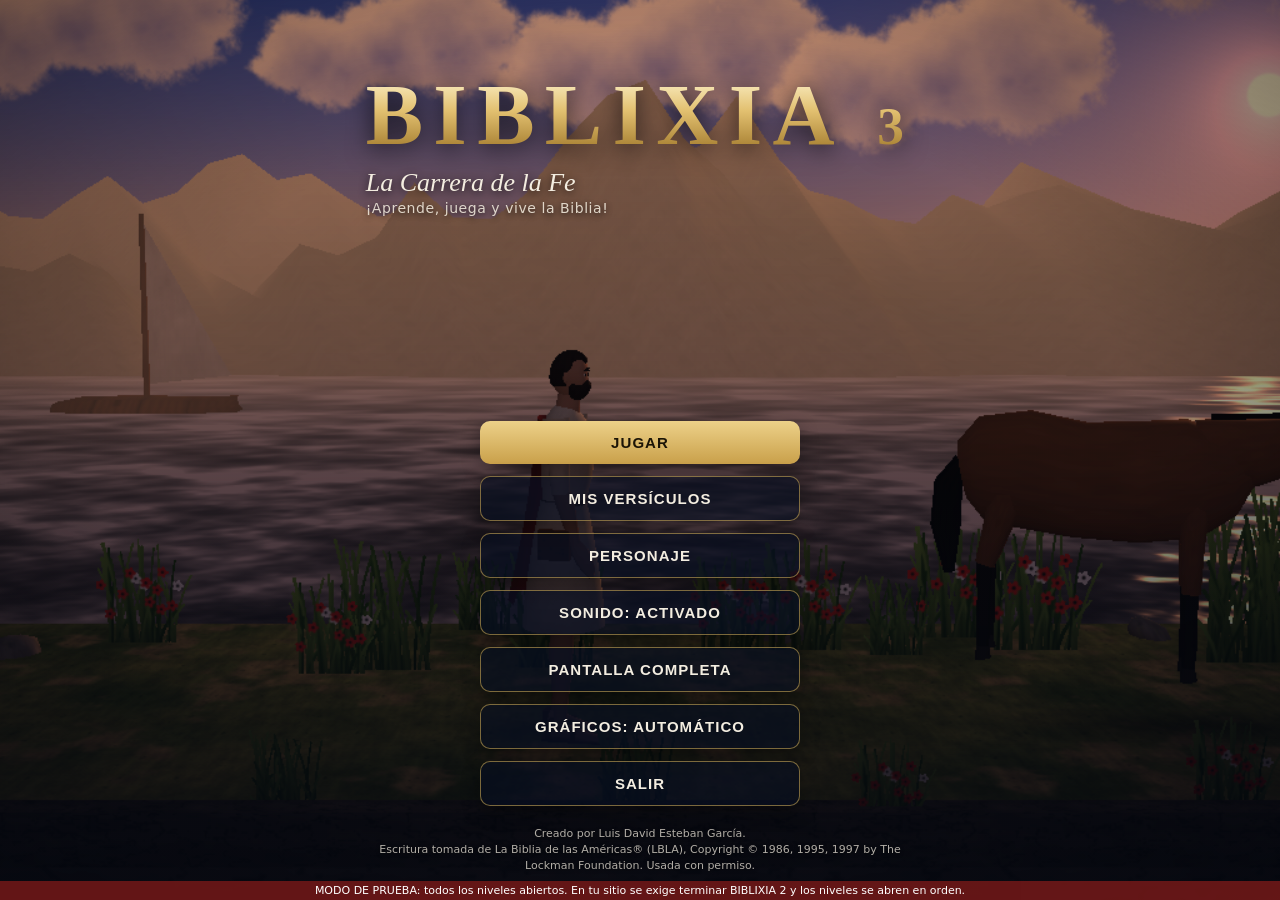
==== biblixia3/index.html @ b6c88a85 "BIBLIXIA 3 se abre al pasar 3 misiones en BIBLIXIA 2; contador de visitantes con respaldo cuando Aba" ====
<!DOCTYPE html>
<html lang="es">
<head>
<meta charset="utf-8">
<meta http-equiv="Content-Security-Policy" content="default-src 'self'; script-src 'self' 'unsafe-inline'; style-src 'self' 'unsafe-inline' https://fonts.googleapis.com; font-src 'self' data: https://fonts.gstatic.com; img-src 'self' data: blob:; media-src 'self' data: blob:; connect-src 'self' data: blob:; worker-src 'self' blob:; object-src 'none'; base-uri 'self'; form-action 'self'">
<meta name="referrer" content="strict-origin-when-cross-origin">
<script>/* Protección: que nadie meta esta página dentro de otra (clickjacking) */if (window.top !== window.self) { try { window.top.location.replace(window.self.location.href); } catch (e) { document.documentElement.style.display = 'none'; } }</script>
<meta name="viewport" content="width=device-width,initial-scale=1,maximum-scale=1,user-scalable=no,viewport-fit=cover">
<title>BIBLIXIA 3 – La Carrera de la Fe | Juego bíblico 3D</title>
<meta name="description" content="BIBLIXIA 3 – La Carrera de la Fe: juego bíblico en 3D. Corre por 6 mundos bíblicos realistas, monta tu caballo, salta obstáculos y recolecta 72 versículos de la Biblia (LBLA). Creado por Luis David Esteban García.">
<meta name="keywords" content="biblixia 3, biblixia, juego bíblico, juego bíblico 3D, juego cristiano, versículos bíblicos, juego de la Biblia, Moriah Church, San Cristóbal, República Dominicana">
<meta name="author" content="Luis David Esteban García">
<meta name="robots" content="index,follow">
<meta property="og:type" content="website">
<meta property="og:title" content="BIBLIXIA 3 – La Carrera de la Fe">
<meta property="og:description" content="Juego bíblico en 3D: corre, salta y recolecta versículos en 6 mundos. ¡Aprende, juega y vive la Biblia!">
<meta name="theme-color" content="#060c1a">
<link rel="canonical" href="https://davidgarcia-star.github.io/luisdavidgarcia/biblixia3/">
<link rel="icon" type="image/png" sizes="96x96" href="../favicon-96.png"><link rel="apple-touch-icon" href="../apple-touch-icon.png">
<meta property="og:url" content="https://davidgarcia-star.github.io/luisdavidgarcia/biblixia3/">
<meta property="og:image" content="https://davidgarcia-star.github.io/luisdavidgarcia/img/juego-biblixia3.jpg">
<meta property="og:image:width" content="1200"><meta property="og:image:height" content="630">
<meta name="twitter:card" content="summary_large_image">
<script type="application/ld+json">
{"@context":"https://schema.org","@type":"VideoGame","name":"BIBLIXIA 3 – La Carrera de la Fe","alternateName":["Biblixia 3","BIBLIXIA 3"],"description":"Juego bíblico 3D de carrera con 6 mundos, 24 niveles y 72 versículos para recolectar.","inLanguage":"es","genre":["Juego bíblico","Plataformas","Educativo"],"gamePlatform":["Web","Android"],"author":{"@type":"Person","name":"Luis David Esteban García"}}
</script>
<style>
:root{--navy:#0b1e3f;--gold:#d9b45a;--gold2:#a8842f;--txt:#f3ede0}
*{box-sizing:border-box;-webkit-tap-highlight-color:transparent}
html,body{margin:0;height:100%;overflow:hidden;background:#05080f;font-family:system-ui,-apple-system,"Segoe UI",Roboto,Arial,sans-serif;color:var(--txt);touch-action:none;user-select:none;-webkit-user-select:none}
canvas{display:block;position:fixed;inset:0}
#hud{pointer-events:none;z-index:2}
#vig{position:fixed;inset:0;pointer-events:none;z-index:1;background:radial-gradient(ellipse at center,rgba(0,0,0,0) 55%,rgba(0,0,0,.42) 100%)}
.screen{position:fixed;inset:0;display:none;flex-direction:column;align-items:center;justify-content:flex-start;overflow-y:auto;touch-action:pan-y;padding:max(18px,env(safe-area-inset-top)) 16px 26px;z-index:10;
 background:linear-gradient(180deg,rgba(3,7,16,.15) 0%,rgba(3,7,16,.35) 45%,rgba(3,7,16,.82) 100%)}
.screen.on{display:flex}
.screen.dark{background:rgba(3,7,16,.78)}
.logo{margin-top:6vh;font-family:Georgia,"Times New Roman",serif;font-weight:700;font-size:clamp(44px,12vw,86px);letter-spacing:.12em;line-height:1;
 background:linear-gradient(180deg,#fff6d2 0%,#e2c070 45%,#9a7124 100%);-webkit-background-clip:text;background-clip:text;color:transparent;filter:drop-shadow(0 4px 12px rgba(0,0,0,.75))}
.logo span{font-size:.62em;margin-left:.1em}
.sub{font-family:Georgia,"Times New Roman",serif;font-style:italic;font-size:clamp(18px,4.8vw,26px);margin:10px 0 2px;text-shadow:0 2px 8px rgba(0,0,0,.8)}
.tag{opacity:.85;margin-bottom:auto;font-size:14px;letter-spacing:.04em;text-shadow:0 2px 6px rgba(0,0,0,.9)}
.menuBtns{margin-top:auto;display:flex;flex-direction:column;align-items:center;width:100%}
.btn{display:block;width:min(320px,86vw);margin:6px auto;padding:13px 18px;border-radius:10px;font-size:15px;font-weight:650;letter-spacing:.07em;text-transform:uppercase;cursor:pointer;
 color:var(--txt);background:rgba(8,16,34,.62);border:1px solid rgba(217,180,90,.55);box-shadow:0 6px 18px rgba(0,0,0,.35)}
.btn.pri{background:linear-gradient(180deg,#edd189,#c9a04a);color:#1b1406;border:0}
.btn:active{transform:translateY(2px)}
.btn.small{width:auto;display:inline-block;padding:9px 14px;font-size:13px;margin:4px}
.foot{margin-top:14px;font-size:11px;opacity:.72;text-align:center;max-width:560px;line-height:1.45;text-shadow:0 1px 4px #000}
h2{font-family:Georgia,"Times New Roman",serif;color:var(--gold);margin:8px 0 12px;font-size:26px;letter-spacing:.06em;text-align:center;font-weight:700;text-shadow:0 2px 8px rgba(0,0,0,.8)}
.topbar{width:100%;max-width:700px;display:flex;justify-content:space-between;align-items:center;margin-bottom:4px;font-size:13px;letter-spacing:.05em}
.world{width:100%;max-width:700px;border-radius:14px;padding:13px 14px;margin:7px 0;border:1px solid rgba(217,180,90,.3);box-shadow:0 8px 20px rgba(0,0,0,.35)}
.world.locked{opacity:.5}
.world .wn{font-family:Georgia,serif;font-weight:700;font-size:17px;letter-spacing:.02em}.world .wt{font-size:12.5px;opacity:.8;margin:2px 0 10px;letter-spacing:.04em;text-transform:uppercase}
.lvls{display:grid;grid-template-columns:repeat(4,1fr);gap:8px}
.lv{border:1px solid rgba(217,180,90,.6);border-radius:10px;padding:9px 4px;background:rgba(8,16,34,.7);color:var(--txt);cursor:pointer}
.lv .n{display:block;font-family:Georgia,serif;font-size:18px;font-weight:700;color:#f0d68e}.lv .st{display:block;font-size:10.5px;opacity:.8;margin-top:2px}
.lv[disabled]{opacity:.45}
.vcard{width:100%;max-width:700px;background:rgba(8,16,34,.72);border-left:3px solid var(--gold);border-radius:8px;padding:10px 13px;margin:6px 0;font-size:15px;line-height:1.5;font-family:Georgia,serif}
.vcard b{display:block;color:#f0d68e;font-family:system-ui,sans-serif;font-size:12.5px;letter-spacing:.06em;text-transform:uppercase;margin-bottom:2px}
.empty{opacity:.8;text-align:center}
#mVerse{position:fixed;inset:0;display:none;align-items:center;justify-content:center;background:rgba(2,5,12,.66);z-index:20;padding:16px}
#mVerse.on{display:flex}
.vbox{width:min(560px,94vw);max-height:92vh;overflow:auto;background-color:#e9dcb8;background-size:cover;color:#3a2814;border-radius:6px;padding:22px 24px 18px;box-shadow:0 18px 50px rgba(0,0,0,.7),inset 0 0 40px rgba(90,60,20,.35);text-align:center}
.vbox .vt{font-size:12px;letter-spacing:.18em;text-transform:uppercase;color:#7a5418;font-weight:700}
.vbox .vr{font-family:Georgia,serif;font-weight:700;font-size:23px;color:#5a1a12;margin:8px 0 10px}
.vbox .vx{font-family:Georgia,"Times New Roman",serif;font-size:clamp(17px,4.6vw,21px);line-height:1.55}
.bar{height:5px;border-radius:4px;background:rgba(90,60,20,.25);margin:16px 0 6px;overflow:hidden}.bar i{display:block;height:100%;width:100%;background:#6b3d12}
.vbox .note{font-size:12px;opacity:.75;letter-spacing:.02em}
.vbox .btn{margin-top:12px;background:linear-gradient(180deg,#5d3a17,#3e250e);color:#f3e6c4;border:0}
#pauseBtn{position:fixed;top:max(9px,env(safe-area-inset-top));right:10px;z-index:5;display:none;align-items:center;justify-content:center;width:42px;height:42px;border-radius:50%;border:1px solid rgba(217,180,90,.5);background:rgba(6,12,26,.55);cursor:pointer}
#pauseBtn i{display:block;width:4px;height:14px;background:#f3ede0;margin:0 2.5px;border-radius:1px}
#fsBtn{position:fixed;top:max(9px,env(safe-area-inset-top));right:calc(60px + env(safe-area-inset-right));z-index:5;display:flex;align-items:center;justify-content:center;width:42px;height:42px;border-radius:50%;border:1px solid rgba(217,180,90,.5);background:rgba(6,12,26,.55);cursor:pointer}
#pauseBtn{right:calc(10px + env(safe-area-inset-right))!important}
.cb{position:fixed;bottom:calc(16px + env(safe-area-inset-bottom));width:66px;height:66px;border-radius:50%;border:1px solid rgba(217,180,90,.6);background:rgba(6,12,26,.42);display:none;flex-direction:column;align-items:center;justify-content:center;z-index:5;touch-action:none;cursor:pointer;padding:0;color:#f3ede0}
.cb b{font-size:8.5px;font-weight:600;letter-spacing:.04em;margin-top:-3px;opacity:.85}
.cb.down{background:rgba(217,180,90,.45)}
#btnL{left:calc(16px + env(safe-area-inset-left))}#btnR{left:calc(94px + env(safe-area-inset-left))}#btnD{right:calc(16px + env(safe-area-inset-right))}#btnF{right:calc(16px + env(safe-area-inset-right));bottom:calc(94px + env(safe-area-inset-bottom));background:rgba(140,40,20,.55)}@media (pointer:fine){#btnF{bottom:calc(80px + env(safe-area-inset-bottom))}}
@media (pointer:fine){.cb{width:54px;height:54px;opacity:.8}#btnR{left:calc(80px + env(safe-area-inset-left))}}
.lv .md{display:block;font-size:10px;letter-spacing:.06em;text-transform:uppercase;color:#cfe0ff;opacity:.85;margin-top:1px}
#banner{position:fixed;bottom:0;left:0;right:0;z-index:30;background:rgba(110,24,24,.9);color:#fff;font-size:11px;text-align:center;padding:3px;display:none}
#loading{position:fixed;inset:0;z-index:40;display:none;flex-direction:column;align-items:center;justify-content:center;background:#05080f}
#loading.on{display:flex}
#loading .lt{font-family:Georgia,serif;font-size:34px;letter-spacing:.14em;color:#e2c070;font-weight:700}
#ltxt{margin:12px 0 16px;font-size:14px;opacity:.85;letter-spacing:.04em;text-align:center;padding:0 20px}
.lbar{width:min(260px,70vw);height:3px;background:rgba(255,255,255,.12);border-radius:2px;overflow:hidden}.lbar i{display:block;height:100%;width:0;background:#d9b45a;transition:width .3s}
#noGL{position:fixed;inset:0;z-index:50;display:none;align-items:center;justify-content:center;flex-direction:column;background:#05080f;text-align:center;padding:24px}
#noGL.on{display:flex}
.lock{margin-top:14vh;width:64px;height:64px}
.chars{display:flex;gap:12px;justify-content:center;margin:auto 0 8px}
.char{min-width:140px;padding:12px 16px;border-radius:12px;border:1px solid rgba(217,180,90,.45);background:rgba(8,16,34,.65);text-align:center;font-family:Georgia,serif;font-size:17px;font-weight:700;cursor:pointer}
.char small{display:block;font-family:system-ui,sans-serif;font-size:11px;font-weight:400;opacity:.75;margin-top:2px;letter-spacing:.04em}
.char.sel{background:linear-gradient(180deg,#edd189,#c9a04a);color:#1b1406;border-color:transparent}
.res{font-size:16px;margin:4px 0 12px;text-align:center;line-height:1.5}
@media (orientation:landscape) and (max-height:520px){
 #sMenu{flex-direction:row;flex-wrap:wrap;align-items:center;justify-content:center;padding:12px 18px}
 #sMenu .brand{flex:1 1 50%;display:flex;flex-direction:column;align-items:center;justify-content:center;min-width:280px}
 #sMenu .logo{margin-top:0;font-size:clamp(40px,8vw,72px)}#sMenu .tag{margin-bottom:0}
 #sMenu .menuBtns{flex:0 1 330px;margin-top:0}#sMenu .btn{padding:9px 14px;margin:4px auto;font-size:13px}
 #sMenu .foot{font-size:9.5px;margin-top:6px}
 .chars{margin-top:auto}
}
</style>
</head>
<body>
<canvas id="c"></canvas><canvas id="hud"></canvas><div id="vig"></div>
<button id="pauseBtn" aria-label="Pausa"><i></i><i></i></button>
<button id="fsBtn" aria-label="Pantalla completa"><svg viewBox="0 0 24 24" width="20" height="20" fill="none" stroke="#f3ede0" stroke-width="2"><path d="M4 9V4h5M20 9V4h-5M4 15v5h5M20 15v5h-5"/></svg></button>
<button id="btnL" class="cb" aria-label="Izquierda"><svg viewBox="0 0 24 24" width="30" height="30" fill="none" stroke="#f3ede0" stroke-width="2.4"><path d="M15 5l-7 7 7 7"/></svg></button>
<button id="btnR" class="cb" aria-label="Derecha"><svg viewBox="0 0 24 24" width="30" height="30" fill="none" stroke="#f3ede0" stroke-width="2.4"><path d="M9 5l7 7-7 7"/></svg></button>
<button id="btnD" class="cb" aria-label="Agacharse"><svg viewBox="0 0 24 24" width="30" height="30" fill="none" stroke="#f3ede0" stroke-width="2.4"><path d="M5 9l7 7 7-7"/></svg><b>Agacharse</b></button>
<button id="btnF" class="cb" aria-label="Espada o lanzar piedra"><svg viewBox="0 0 24 24" width="28" height="28" fill="#f3ede0"><circle cx="15" cy="9" r="4.5"/><path d="M3 18c4-1 7-4 9-7" stroke="#f3ede0" stroke-width="2" fill="none"/></svg><b>Espada</b></button>
<div id="safeProbe" style="position:fixed;left:0;top:0;width:0;height:0;visibility:hidden;padding:env(safe-area-inset-top) env(safe-area-inset-right) env(safe-area-inset-bottom) env(safe-area-inset-left)"></div>

<div class="screen dark" id="sLock">
 <svg class="lock" viewBox="0 0 24 24" fill="none" stroke="#d9b45a" stroke-width="1.6"><rect x="5" y="11" width="14" height="10" rx="2"/><path d="M8 11V8a4 4 0 0 1 8 0v3"/></svg>
 <h2>BIBLIXIA 3 está bloqueado</h2>
 <p style="text-align:center;max-width:460px;line-height:1.55">Para jugar <b>BIBLIXIA 3 – La Carrera de la Fe</b> primero debes pasar <b>3 misiones</b> (llevar a 3 personajes a tiempo) en <b>BIBLIXIA 2</b>.</p>
 <p id="lockProg" style="text-align:center;color:#d9b45a;font-weight:650;margin:2px 0 10px"></p>
 <button class="btn pri" id="goB2">Ir a BIBLIXIA 2</button>
 <button class="btn" id="lockOut">Salir</button>
</div>

<div class="screen" id="sMenu">
 <div class="brand"><div class="logo">BIBLIXIA <span>3</span></div>
 <div class="sub">La Carrera de la Fe</div>
 <div class="tag">¡Aprende, juega y vive la Biblia!</div></div>
 <div class="menuBtns">
  <button class="btn pri" id="bPlay">Jugar</button>
  <button class="btn" id="bVerses">Mis versículos</button>
  <button class="btn" id="bChar">Personaje</button>
  <button class="btn" id="bSound">Sonido</button>
  <button class="btn" id="bFs">Pantalla completa</button>
  <button class="btn" id="bGfx">Gráficos</button>
  <button class="btn" id="bExit">Salir</button>
  <div class="foot">Creado por Luis David Esteban García.<br>Escritura tomada de La Biblia de las Américas® (LBLA), Copyright © 1986, 1995, 1997 by The Lockman Foundation. Usada con permiso.</div>
 </div>
</div>

<div class="screen" id="sChar">
 <h2>Elige tu personaje</h2>
 <div class="chars">
  <div class="char" data-c="h">Peregrino<small>túnica de lino y manto</small></div>
  <div class="char" data-c="m">Peregrina<small>velo y manto</small></div>
 </div>
 <button class="btn pri" data-go="sMenu">Listo</button>
</div>

<div class="screen dark" id="sWorlds">
 <div class="topbar"><button class="btn small" data-go="sMenu">Inicio</button><b id="totalSt"></b></div>
 <h2>Mundos</h2>
 <div id="worldList" style="width:100%;display:flex;flex-direction:column;align-items:center"></div>
</div>

<div class="screen dark" id="sVerses">
 <div class="topbar"><button class="btn small" data-go="sMenu">Inicio</button><b id="vCount"></b></div>
 <h2>Mis versículos</h2>
 <div id="verseList" style="width:100%;display:flex;flex-direction:column;align-items:center"></div>
</div>

<div class="screen dark" id="sPause">
 <h2 style="margin-top:14vh">Pausa</h2>
 <button class="btn pri" id="pCont">Continuar</button>
 <button class="btn" id="pRetry">Reiniciar nivel</button>
 <button class="btn" id="pWorlds">Mundos</button>
 <button class="btn" data-go="sMenu">Inicio</button>
</div>

<div class="screen dark" id="sEnd">
 <h2 id="eTitle" style="margin-top:7vh"></h2>
 <div class="res" id="eRes"></div>
 <div id="eVerses" style="width:100%;display:flex;flex-direction:column;align-items:center"></div>
 <button class="btn pri" id="eNext">Siguiente nivel</button>
 <button class="btn" id="eRetry">Repetir</button>
 <button class="btn" id="eWorlds">Mundos</button>
</div>

<div id="mVerse"><div class="vbox" id="vBox">
 <div class="vt">Encontraste un versículo</div>
 <div class="vr" id="vRef"></div>
 <div class="vx" id="vTxt"></div>
 <div class="bar"><i id="vBar"></i></div>
 <div class="note">El tiempo está detenido mientras lees.</div>
 <button class="btn" id="vDone">Terminé de leer</button>
</div></div>

<div id="loading"><div class="lt">BIBLIXIA 3</div><div id="ltxt">Cargando…</div><div class="lbar"><i id="lbar"></i></div></div>
<div id="noGL"><h2>Tu navegador no puede mostrar gráficos 3D</h2><p>Abre el juego en Google Chrome actualizado o activa la aceleración por hardware.</p></div>
<div id="banner">MODO DE PRUEBA: todos los niveles abiertos. En tu sitio se exige terminar BIBLIXIA 2 y los niveles se abren en orden.</div>
<script>
'use strict';
/* =====================================================================
   MOTOR 3D PROPIO (WebGL 1) — sin librerías externas, liviano para celulares
   ===================================================================== */
const PI=Math.PI,TAU=PI*2,DEG=PI/180;
const clamp=(v,a,b)=>v<a?a:v>b?b:v,lerp=(a,b,t)=>a+(b-a)*t;
const smooth=(a,b,x)=>{let t=(x-a)/(b-a);t=t<0?0:t>1?1:t;return t*t*(3-2*t)};
function mulberry32(a){return function(){a|=0;a=a+0x6D2B79F5|0;let t=Math.imul(a^a>>>15,1|a);t=t+Math.imul(t^t>>>7,61|t)^t;return((t^t>>>14)>>>0)/4294967296}}
const hash1=n=>{const s=Math.sin(n*127.1+311.7)*43758.5453;return s-Math.floor(s)};
const v3n=(x,y,z)=>{const l=Math.hypot(x,y,z)||1;return[x/l,y/l,z/l]};

/* ---------- ruido para geometría ---------- */
let NSEED=1337;
function ih2(x,y){let h=(Math.imul(x|0,374761393)+Math.imul(y|0,668265263)+NSEED)|0;h=Math.imul(h^(h>>>13),1274126177);return((h^(h>>>16))>>>0)/4294967296}
function ih3(x,y,z){let h=(Math.imul(x|0,374761393)+Math.imul(y|0,668265263)+Math.imul(z|0,1440662683)+NSEED)|0;h=Math.imul(h^(h>>>13),1274126177);return((h^(h>>>16))>>>0)/4294967296}
function vn2(x,y){const xi=Math.floor(x),yi=Math.floor(y),xf=x-xi,yf=y-yi,u=xf*xf*(3-2*xf),v=yf*yf*(3-2*yf);
 const a=ih2(xi,yi),b=ih2(xi+1,yi),c=ih2(xi,yi+1),d=ih2(xi+1,yi+1);return a+(b-a)*u+(c-a)*v+(a-b-c+d)*u*v}
function fbm2(x,y,o){let s=0,a=.5,n=0;for(let i=0;i<o;i++){s+=vn2(x,y)*a;n+=a;a*=.5;x*=2.03;y*=2.03}return s/n}
function ridge2(x,y,o){let s=0,a=.5,n=0;for(let i=0;i<o;i++){const v=1-Math.abs(vn2(x,y)*2-1);s+=v*v*a;n+=a;a*=.5;x*=2.1;y*=2.1}return s/n}
function vn3(x,y,z){const xi=Math.floor(x),yi=Math.floor(y),zi=Math.floor(z),xf=x-xi,yf=y-yi,zf=z-zi;
 const u=xf*xf*(3-2*xf),v=yf*yf*(3-2*yf),w=zf*zf*(3-2*zf);
 const l=(a,b,t)=>a+(b-a)*t;
 return l(l(l(ih3(xi,yi,zi),ih3(xi+1,yi,zi),u),l(ih3(xi,yi+1,zi),ih3(xi+1,yi+1,zi),u),v),
          l(l(ih3(xi,yi,zi+1),ih3(xi+1,yi,zi+1),u),l(ih3(xi,yi+1,zi+1),ih3(xi+1,yi+1,zi+1),u),v),w)}
function fbm3(x,y,z,o){let s=0,a=.5,n=0;for(let i=0;i<o;i++){s+=vn3(x,y,z)*a;n+=a;a*=.5;x*=2.02;y*=2.02;z*=2.02}return s/n}

/* ---------- matrices 4x4 (column-major) ---------- */
const M4={
 c(){const m=new Float32Array(16);m[0]=m[5]=m[10]=m[15]=1;return m},
 mul(o,a,b){const a0=a[0],a1=a[1],a2=a[2],a3=a[3],a4=a[4],a5=a[5],a6=a[6],a7=a[7],a8=a[8],a9=a[9],a10=a[10],a11=a[11],a12=a[12],a13=a[13],a14=a[14],a15=a[15];
  for(let c=0;c<16;c+=4){const b0=b[c],b1=b[c+1],b2=b[c+2],b3=b[c+3];
   o[c]=a0*b0+a4*b1+a8*b2+a12*b3;o[c+1]=a1*b0+a5*b1+a9*b2+a13*b3;o[c+2]=a2*b0+a6*b1+a10*b2+a14*b3;o[c+3]=a3*b0+a7*b1+a11*b2+a15*b3}return o},
 persp(o,f,asp,n,fr){const t=1/Math.tan(f/2),nf=1/(n-fr);o.fill(0);o[0]=t/asp;o[5]=t;o[10]=(fr+n)*nf;o[11]=-1;o[14]=2*fr*n*nf;return o},
 look(o,e,c,u){let z0=e[0]-c[0],z1=e[1]-c[1],z2=e[2]-c[2];let l=1/Math.hypot(z0,z1,z2);z0*=l;z1*=l;z2*=l;
  let x0=u[1]*z2-u[2]*z1,x1=u[2]*z0-u[0]*z2,x2=u[0]*z1-u[1]*z0;l=Math.hypot(x0,x1,x2);l=l?1/l:0;x0*=l;x1*=l;x2*=l;
  const y0=z1*x2-z2*x1,y1=z2*x0-z0*x2,y2=z0*x1-z1*x0;
  o[0]=x0;o[1]=y0;o[2]=z0;o[3]=0;o[4]=x1;o[5]=y1;o[6]=z1;o[7]=0;o[8]=x2;o[9]=y2;o[10]=z2;o[11]=0;
  o[12]=-(x0*e[0]+x1*e[1]+x2*e[2]);o[13]=-(y0*e[0]+y1*e[1]+y2*e[2]);o[14]=-(z0*e[0]+z1*e[1]+z2*e[2]);o[15]=1;return o},
 trs(o,p,r,s){const cx=Math.cos(r[0]),sx=Math.sin(r[0]),cy=Math.cos(r[1]),sy=Math.sin(r[1]),cz=Math.cos(r[2]),sz=Math.sin(r[2]);
  const r00=cy*cz+sy*sx*sz,r01=-cy*sz+sy*sx*cz,r02=sy*cx,r10=cx*sz,r11=cx*cz,r12=-sx,r20=-sy*cz+cy*sx*sz,r21=sy*sz+cy*sx*cz,r22=cy*cx;
  o[0]=r00*s[0];o[1]=r10*s[0];o[2]=r20*s[0];o[3]=0;o[4]=r01*s[1];o[5]=r11*s[1];o[6]=r21*s[1];o[7]=0;
  o[8]=r02*s[2];o[9]=r12*s[2];o[10]=r22*s[2];o[11]=0;o[12]=p[0];o[13]=p[1];o[14]=p[2];o[15]=1;return o},
 nrm(o,m){const a00=m[0],a01=m[1],a02=m[2],a10=m[4],a11=m[5],a12=m[6],a20=m[8],a21=m[9],a22=m[10];
  const b01=a22*a11-a12*a21,b11=-a22*a10+a12*a20,b21=a21*a10-a11*a20;let d=a00*b01+a01*b11+a02*b21;d=d?1/d:0;
  o[0]=b01*d;o[3]=(-a22*a01+a02*a21)*d;o[6]=(a12*a01-a02*a11)*d;o[1]=b11*d;o[4]=(a22*a00-a02*a20)*d;o[7]=(-a12*a00+a02*a10)*d;
  o[2]=b21*d;o[5]=(-a21*a00+a01*a20)*d;o[8]=(a11*a00-a01*a10)*d;return o},
 xf(m,x,y,z){return[m[0]*x+m[4]*y+m[8]*z+m[12],m[1]*x+m[5]*y+m[9]*z+m[13],m[2]*x+m[6]*y+m[10]*z+m[14]]}
};

/* ---------- WebGL ---------- */
let gl=null,HP='mediump';const EXT={},PR={};
const VS_LIT=`attribute vec3 aP;attribute vec3 aN;attribute vec2 aU;attribute vec3 aC;
uniform mat4 uPV,uM;uniform mat3 uNM;uniform vec2 uUvS,uUvO;
varying vec3 vN,vC,vW;varying vec2 vU;
void main(){vec4 w=uM*vec4(aP,1.);vW=w.xyz;vN=uNM*aN;vU=aU*uUvS+uUvO;vC=aC;gl_Position=uPV*w;}`;
const FS_LIT=()=>`precision ${HP} float;
uniform sampler2D uT;uniform vec4 uTint,uMat;uniform vec3 uSun,uSunC,uSky,uGnd,uFogC,uCam,uFog;uniform float uMode;
varying vec3 vN,vC,vW;varying vec2 vU;
void main(){vec4 t=texture2D(uT,vU);if(t.a<uMat.z)discard;
vec3 base=(t.rgb/max(t.a,.004))*uTint.rgb*vC;
vec3 n=normalize(vN);if(!gl_FrontFacing)n=-n;
float d=dot(n,uSun);float dw=max(d*.82+.18,0.)*max(sign(d+.2),0.);
vec3 col=base*(mix(uGnd,uSky,n.y*.5+.5)+uSunC*max(d,0.)*.85+uSunC*dw*.15);
vec3 v=normalize(uCam-vW);col+=base*uSky*.32*max(dot(n,v),0.);
if(uMat.y>0.){vec3 h=normalize(uSun+v);col+=uSunC*pow(max(dot(n,h),0.),42.)*uMat.y;}
col=mix(col,base,uMat.x);
float dist=length(uCam-vW);float f=clamp(1.-exp(-max(dist-uFog.x,0.)*uFog.y),0.,1.)*uMat.w;
col=mix(col,uFogC,f);
float a=t.a*uTint.a;if(uMode>1.5)a*=1.-f;
gl_FragColor=uMode>.5?vec4(col*a,a):vec4(col,1.);}`;
const VS_WAT=`attribute vec3 aP;attribute vec3 aN;attribute vec2 aU;attribute vec3 aC;uniform mat4 uPV,uM;varying vec3 vW;
void main(){vec4 w=uM*vec4(aP,1.);vW=w.xyz;gl_Position=uPV*w;}`;
const FS_WAT=()=>`precision ${HP} float;
uniform sampler2D uT;uniform float uTime;uniform vec3 uSun,uSunC,uSky,uFogC,uCam,uFog,uDeep,uShal,uRefl;varying vec3 vW;
void main(){vec2 p=vW.xz;
vec2 a=texture2D(uT,p*.0019+vec2(uTime*.005,uTime*.004)).rg-.5;
vec2 b=texture2D(uT,p*.0053-vec2(uTime*.008,-uTime*.003)).rg-.5;
vec2 c=texture2D(uT,p*.016+vec2(uTime*.018,uTime*.012)).rg-.5;
vec3 n=normalize(vec3((a.x+b.x)*.42+c.x*.3,1.,(a.y+b.y)*.42+c.y*.3));
vec3 v=normalize(uCam-vW);
float fr=.03+.97*pow(1.-max(dot(n,v),0.),4.);
vec3 deep=mix(uDeep,uShal,clamp(.35+(a.x+b.y)*.6,0.,1.));
vec3 col=mix(deep*(uSky*.6+uSunC*.25),uRefl,clamp(fr*.85,0.,.85));
vec3 h=normalize(uSun+v);float sp=pow(max(dot(n,h),0.),320.);col+=uSunC*sp*1.8;
float dist=length(uCam-vW);float f=clamp(1.-exp(-max(dist-uFog.x,0.)*uFog.y),0.,1.);
gl_FragColor=vec4(mix(col,uFogC,f),1.);}`;
const VS_SKY=`attribute vec3 aP;attribute vec3 aN;attribute vec2 aU;attribute vec3 aC;varying vec2 vP;void main(){vP=aP.xy;gl_Position=vec4(aP.xy,.99999,1.);}`;
const FS_SKY=()=>`precision ${HP} float;varying vec2 vP;
uniform vec3 uZen,uHor,uGlowC,uDiskC;uniform vec2 uSunP;uniform float uAsp,uHorY,uDisk,uStars,uGlow;
float h21(vec2 p){p=fract(p*vec2(123.34,456.21));p+=dot(p,p+45.32);return fract(p.x*p.y);}
void main(){float t=clamp((vP.y-uHorY)/(1.-uHorY+.0001),0.,1.);
vec3 c=mix(uHor,uZen,pow(t,.55));
if(vP.y<uHorY)c=uHor*mix(1.,.9,clamp((uHorY-vP.y)*1.5,0.,1.));
vec2 d=vP-uSunP;d.x*=uAsp;float r=length(d);
c+=uGlowC*(exp(-r*1.9)*.42+exp(-r*8.)*.55)*uGlow;
c=mix(c,uDiskC,smoothstep(uDisk*1.06,uDisk*.86,r));
if(uStars>0.){vec2 g=floor(gl_FragCoord.xy/1.6);float s=h21(g);c+=vec3(step(.9984,s)*(.5+.5*h21(g+7.)))*uStars*t;}
gl_FragColor=vec4(c,1.);}`;
function mkProg(vs,fs){const p=gl.createProgram();
 for(const [t,src] of [[gl.VERTEX_SHADER,vs],[gl.FRAGMENT_SHADER,fs]]){const s=gl.createShader(t);gl.shaderSource(s,src);gl.compileShader(s);
  if(!gl.getShaderParameter(s,gl.COMPILE_STATUS))throw new Error(gl.getShaderInfoLog(s));gl.attachShader(p,s)}
 ['aP','aN','aU','aC'].forEach((n,i)=>gl.bindAttribLocation(p,i,n));gl.linkProgram(p);
 if(!gl.getProgramParameter(p,gl.LINK_STATUS))throw new Error(gl.getProgramInfoLog(p));
 const u={};const n=gl.getProgramParameter(p,gl.ACTIVE_UNIFORMS);for(let i=0;i<n;i++){const inf=gl.getActiveUniform(p,i);u[inf.name.replace('[0]','')]=gl.getUniformLocation(p,inf.name)}
 return{p,u}}
function initGL(cv,aa){
 const opt={antialias:aa,alpha:false,depth:true,stencil:false,premultipliedAlpha:false,powerPreference:'high-performance',preserveDrawingBuffer:false};
 try{gl=cv.getContext('webgl',opt)||cv.getContext('experimental-webgl',opt)}catch(e){gl=null}
 if(!gl)return false;
 const hp=gl.getShaderPrecisionFormat(gl.FRAGMENT_SHADER,gl.HIGH_FLOAT);HP=hp&&hp.precision>0?'highp':'mediump';
 EXT.u32=gl.getExtension('OES_element_index_uint');
 EXT.an=gl.getExtension('EXT_texture_filter_anisotropic')||gl.getExtension('WEBKIT_EXT_texture_filter_anisotropic');
 PR.lit=mkProg(VS_LIT,FS_LIT());PR.wat=mkProg(VS_WAT,FS_WAT());PR.sky=mkProg(VS_SKY,FS_SKY());
 for(let i=0;i<4;i++)gl.enableVertexAttribArray(i);
 gl.pixelStorei(gl.UNPACK_PREMULTIPLY_ALPHA_WEBGL,true);
 gl.enable(gl.DEPTH_TEST);gl.depthFunc(gl.LEQUAL);
 return true}

/* ---------- geometría ---------- */
class Geo{constructor(){this.p=[];this.n=[];this.u=[];this.c=[];this.i=[]}
 get vc(){return this.p.length/3}
 v(x,y,z,u,v,nx,ny,nz,r,g,b){this.p.push(x,y,z);this.n.push(nx||0,ny===undefined?1:ny,nz||0);this.u.push(u,v);this.c.push(r===undefined?1:r,g===undefined?1:g,b===undefined?1:b);return this.p.length/3-1}
 t(a,b,c){this.i.push(a,b,c)}q(a,b,c,d){this.i.push(a,b,c,a,c,d)}
 add(g,m,col){const o=this.vc;let nm=null;if(m)nm=M4.nrm(new Float32Array(9),m);
  for(let k=0;k<g.p.length;k+=3){let x=g.p[k],y=g.p[k+1],z=g.p[k+2],nx=g.n[k],ny=g.n[k+1],nz=g.n[k+2];
   if(m){const X=m[0]*x+m[4]*y+m[8]*z+m[12],Y=m[1]*x+m[5]*y+m[9]*z+m[13],Z=m[2]*x+m[6]*y+m[10]*z+m[14];x=X;y=Y;z=Z;
    const NX=nm[0]*nx+nm[3]*ny+nm[6]*nz,NY=nm[1]*nx+nm[4]*ny+nm[7]*nz,NZ=nm[2]*nx+nm[5]*ny+nm[8]*nz;const l=Math.hypot(NX,NY,NZ)||1;nx=NX/l;ny=NY/l;nz=NZ/l}
   this.p.push(x,y,z);this.n.push(nx,ny,nz);
   this.c.push(col?col[0]*g.c[k]:g.c[k],col?col[1]*g.c[k+1]:g.c[k+1],col?col[2]*g.c[k+2]:g.c[k+2])}
  for(let k=0;k<g.u.length;k++)this.u.push(g.u[k]);for(const ix of g.i)this.i.push(ix+o);return this}
 tint(col){for(let k=0;k<this.c.length;k+=3){this.c[k]*=col[0];this.c[k+1]*=col[1];this.c[k+2]*=col[2]}return this}
 normals(){const N=new Float32Array(this.p.length);calcNormals(this.p,this.i,N,null,true);for(let k=0;k<N.length;k++)this.n[k]=N[k];return this}
 flip(){for(let k=0;k<this.i.length;k+=3){const t=this.i[k+1];this.i[k+1]=this.i[k+2];this.i[k+2]=t}for(let k=0;k<this.n.length;k++)this.n[k]=-this.n[k];return this}
 build(){const big=this.vc>65535&&EXT.u32;return{pos:new Float32Array(this.p),nor:new Float32Array(this.n),uv:new Float32Array(this.u),col:new Float32Array(this.c),idx:big?new Uint32Array(this.i):new Uint16Array(this.i)}}
}
/* normales suaves; weldPos: unir vértices con la misma posición (costuras) */
function calcNormals(P,I,N,pairs,weldPos){N.fill(0);
 for(let k=0;k<I.length;k+=3){const a=I[k]*3,b=I[k+1]*3,c=I[k+2]*3;
  const ux=P[b]-P[a],uy=P[b+1]-P[a+1],uz=P[b+2]-P[a+2],vx=P[c]-P[a],vy=P[c+1]-P[a+1],vz=P[c+2]-P[a+2];
  const nx=uy*vz-uz*vy,ny=uz*vx-ux*vz,nz=ux*vy-uy*vx;
  N[a]+=nx;N[a+1]+=ny;N[a+2]+=nz;N[b]+=nx;N[b+1]+=ny;N[b+2]+=nz;N[c]+=nx;N[c+1]+=ny;N[c+2]+=nz}
 if(weldPos){const map=new Map();for(let k=0;k<P.length;k+=3){const key=Math.round(P[k]*2e4)+','+Math.round(P[k+1]*2e4)+','+Math.round(P[k+2]*2e4);
   let l=map.get(key);if(!l){l=[];map.set(key,l)}l.push(k)}
  for(const l of map.values())if(l.length>1){let x=0,y=0,z=0;for(const k of l){x+=N[k];y+=N[k+1];z+=N[k+2]}for(const k of l){N[k]=x;N[k+1]=y;N[k+2]=z}}}
 if(pairs)for(let q=0;q<pairs.length;q+=2){const a=pairs[q]*3,b=pairs[q+1]*3;const x=N[a]+N[b],y=N[a+1]+N[b+1],z=N[a+2]+N[b+2];N[a]=N[b]=x;N[a+1]=N[b+1]=y;N[a+2]=N[b+2]=z}
 for(let k=0;k<N.length;k+=3){const l=Math.hypot(N[k],N[k+1],N[k+2])||1;N[k]/=l;N[k+1]/=l;N[k+2]/=l}}

/* tubo/loft a lo largo de un camino: pts [[x,y,z]], rad [[ra,rb]] ra=normal en el plano, rb=lado (eje z) */
function loftRing(out,o,c,tx,ty,tz,side,ra,rb,seg){let sx=side[0],sy=side[1],sz=side[2];const d=sx*tx+sy*ty+sz*tz;sx-=d*tx;sy-=d*ty;sz-=d*tz;
 let l=Math.hypot(sx,sy,sz)||1;sx/=l;sy/=l;sz/=l;const nx=sy*tz-sz*ty,ny=sz*tx-sx*tz,nz=sx*ty-sy*tx;
 for(let j=0;j<=seg;j++){const an=j/seg*TAU,ca=Math.cos(an),sa=Math.sin(an);
  out[o++]=c[0]+nx*ra*ca+sx*rb*sa;out[o++]=c[1]+ny*ra*ca+sy*rb*sa;out[o++]=c[2]+nz*ra*ca+sz*rb*sa}return o}
function loftPos(out,pts,rad,seg,side){side=side||[0,0,1];const n=pts.length;let o=0;
 for(let i=0;i<n;i++){const a=pts[i>0?i-1:0],b=pts[i<n-1?i+1:n-1];let tx=b[0]-a[0],ty=b[1]-a[1],tz=b[2]-a[2];const l=Math.hypot(tx,ty,tz)||1;
  o=loftRing(out,o,pts[i],tx/l,ty/l,tz/l,side,rad[i][0],rad[i][1],seg)}}
function loftIdx(n,seg,flip){const I=[];for(let i=0;i<n-1;i++)for(let j=0;j<seg;j++){const a=i*(seg+1)+j,b=a+1,c=a+seg+1,d=c+1;if(flip)I.push(a,b,d,a,d,c);else I.push(a,c,d,a,d,b)}return I}
function loftFlipNeeded(P,pts,seg){// compara la normal de una cara con la dirección radial
 const i=Math.max(0,Math.floor((pts.length-2)/2)),a=i*(seg+1),c=a+seg+1,d=c+1;
 const ax=P[a*3],ay=P[a*3+1],az=P[a*3+2];const ux=P[c*3]-ax,uy=P[c*3+1]-ay,uz=P[c*3+2]-az,vx=P[d*3]-ax,vy=P[d*3+1]-ay,vz=P[d*3+2]-az;
 const nx=uy*vz-uz*vy,ny=uz*vx-ux*vz,nz=ux*vy-uy*vx;const ce=pts[i];return nx*(ax-ce[0])+ny*(ay-ce[1])+nz*(az-ce[2])<0}
function loft(pts,rad,seg,side,cols){const n=pts.length,g=new Geo();const P=new Float32Array(n*(seg+1)*3);loftPos(P,pts,rad,seg,side);
 let len=0;const cum=[0];for(let i=1;i<n;i++){len+=Math.hypot(pts[i][0]-pts[i-1][0],pts[i][1]-pts[i-1][1],pts[i][2]-pts[i-1][2]);cum.push(len)}
 for(let i=0;i<n;i++){const cc=cols?cols[i]:null;for(let j=0;j<=seg;j++){const k=(i*(seg+1)+j)*3;g.v(P[k],P[k+1],P[k+2],j/seg,cum[i]/(len||1),0,1,0,cc?cc[0]:1,cc?cc[1]:1,cc?cc[2]:1)}}
 g.i=loftIdx(n,seg,loftFlipNeeded(P,pts,seg));g.normals();return g}
/* elipsoide deformable */
function sphere(rx,ry,rz,su,sv,def){const g=new Geo();
 for(let i=0;i<=sv;i++){const th=i/sv*PI;for(let j=0;j<=su;j++){const ph=j/su*TAU;let x=Math.sin(th)*Math.cos(ph)*rx,y=Math.cos(th)*ry,z=Math.sin(th)*Math.sin(ph)*rz;
  if(def){const r=def(x,y,z);x=r[0];y=r[1];z=r[2]}g.v(x,y,z,j/su,i/sv)}}
 for(let i=0;i<sv;i++)for(let j=0;j<su;j++){const a=i*(su+1)+j,b=a+1,c=a+su+1,d=c+1;g.q(a,b,d,c)}
 g.normals();return g}
/* caja con UV en coordenadas del mundo; faces: 1 +x,2 -x,4 +y,8 -y,16 +z,32 -z */
function box(g,x0,y0,z0,x1,y1,z1,us,faces,col){us=us||1;const F=faces===undefined?63:faces;col=col||[1,1,1];
 const f=(a,b,c,d,n,uv)=>{const o=g.vc;[a,b,c,d].forEach((p,k)=>g.v(p[0],p[1],p[2],uv[k][0]/us,uv[k][1]/us,n[0],n[1],n[2],col[0],col[1],col[2]));g.q(o,o+1,o+2,o+3)};
 if(F&16)f([x0,y0,z1],[x1,y0,z1],[x1,y1,z1],[x0,y1,z1],[0,0,1],[[x0,-y0],[x1,-y0],[x1,-y1],[x0,-y1]]);
 if(F&32)f([x1,y0,z0],[x0,y0,z0],[x0,y1,z0],[x1,y1,z0],[0,0,-1],[[-x1,-y0],[-x0,-y0],[-x0,-y1],[-x1,-y1]]);
 if(F&1)f([x1,y0,z1],[x1,y0,z0],[x1,y1,z0],[x1,y1,z1],[1,0,0],[[-z1,-y0],[-z0,-y0],[-z0,-y1],[-z1,-y1]]);
 if(F&2)f([x0,y0,z0],[x0,y0,z1],[x0,y1,z1],[x0,y1,z0],[-1,0,0],[[z0,-y0],[z1,-y0],[z1,-y1],[z0,-y1]]);
 if(F&4)f([x0,y1,z1],[x1,y1,z1],[x1,y1,z0],[x0,y1,z0],[0,1,0],[[x0,z1],[x1,z1],[x1,z0],[x0,z0]]);
 if(F&8)f([x0,y0,z0],[x1,y0,z0],[x1,y0,z1],[x0,y0,z1],[0,-1,0],[[x0,z0],[x1,z0],[x1,z1],[x0,z1]]);
 return g}
/* sprite vertical (mira a la cámara, +z) */
function quadXY(g,cx,by,z,w,h,col,nrm,uv){const n=nrm||[0,.62,.78],c=col||[1,1,1],o=g.vc,U=uv||[0,0,1,1];
 g.v(cx-w/2,by,z,U[0],U[3],n[0],n[1],n[2],c[0],c[1],c[2]);g.v(cx+w/2,by,z,U[2],U[3],n[0],n[1],n[2],c[0],c[1],c[2]);
 g.v(cx+w/2,by+h,z,U[2],U[1],n[0],n[1],n[2],c[0],c[1],c[2]);g.v(cx-w/2,by+h,z,U[0],U[1],n[0],n[1],n[2],c[0],c[1],c[2]);g.q(o,o+1,o+2,o+3);return g}
/* plano horizontal (sombras) */
function quadXZ(g,cx,y,cz,w,d){const o=g.vc;g.v(cx-w/2,y,cz+d/2,0,1,0,1,0);g.v(cx+w/2,y,cz+d/2,1,1,0,1,0);g.v(cx+w/2,y,cz-d/2,1,0,0,1,0);g.v(cx-w/2,y,cz-d/2,0,0,0,1,0);g.q(o,o+1,o+2,o+3);return g}
/* roca: icosfera deformada con ruido */
function rockGeo(r,seed,sub,sq){const t=(1+Math.sqrt(5))/2;let V=[[-1,t,0],[1,t,0],[-1,-t,0],[1,-t,0],[0,-1,t],[0,1,t],[0,-1,-t],[0,1,-t],[t,0,-1],[t,0,1],[-t,0,-1],[-t,0,1]].map(v=>v3n(v[0],v[1],v[2]));
 let F=[[0,11,5],[0,5,1],[0,1,7],[0,7,10],[0,10,11],[1,5,9],[5,11,4],[11,10,2],[10,7,6],[7,1,8],[3,9,4],[3,4,2],[3,2,6],[3,6,8],[3,8,9],[4,9,5],[2,4,11],[6,2,10],[8,6,7],[9,8,1]];
 for(let s=0;s<sub;s++){const cache={},nf=[];const mid=(a,b)=>{const k=a<b?a+'_'+b:b+'_'+a;if(cache[k]!==undefined)return cache[k];V.push(v3n((V[a][0]+V[b][0])/2,(V[a][1]+V[b][1])/2,(V[a][2]+V[b][2])/2));return cache[k]=V.length-1};
  for(const [a,b,c] of F){const ab=mid(a,b),bc=mid(b,c),ca=mid(c,a);nf.push([a,ab,ca],[b,bc,ab],[c,ca,bc],[ab,bc,ca])}F=nf}
 const g=new Geo(),o=seed*7.31%100;sq=sq||[1,1,1];
 for(const v of V){const n=.72+.56*fbm3(v[0]*1.4+o,v[1]*1.4+o*.7,v[2]*1.4,4);const fl=v[1]<-.35?.82:1;
  g.v(v[0]*r*n*sq[0],v[1]*r*n*sq[1]*fl,v[2]*r*n*sq[2],(v[0]+1.2)*.9,(v[1]+v[2]+2)*.6)}
 for(const f of F)g.t(f[0],f[1],f[2]);
 // orientación hacia afuera
 const a=F[0][0]*3,b=F[0][1]*3,c=F[0][2]*3,P=g.p;const ux=P[b]-P[a],uy=P[b+1]-P[a+1],uz=P[b+2]-P[a+2],vx=P[c]-P[a],vy=P[c+1]-P[a+1],vz=P[c+2]-P[a+2];
 if((uy*vz-uz*vy)*P[a]+(uz*vx-ux*vz)*P[a+1]+(ux*vy-uy*vx)*P[a+2]<0)for(let k=0;k<g.i.length;k+=3){const tt=g.i[k+1];g.i[k+1]=g.i[k+2];g.i[k+2]=tt}
 g.normals();return g}

/* ---------- mallas en la GPU ---------- */
let LEVEL_MESHES=null;
class Mesh{constructor(g,dyn){const d=g instanceof Geo?g.build():g;this.n=d.idx.length;this.u32=d.idx instanceof Uint32Array;
  const mk=(arr,t)=>{const b=gl.createBuffer();gl.bindBuffer(t,b);gl.bufferData(t,arr,dyn&&t===gl.ARRAY_BUFFER?gl.DYNAMIC_DRAW:gl.STATIC_DRAW);return b};
  this.bp=mk(d.pos,gl.ARRAY_BUFFER);this.bn=mk(d.nor,gl.ARRAY_BUFFER);this.bu=mk(d.uv,gl.ARRAY_BUFFER);this.bc=mk(d.col,gl.ARRAY_BUFFER);this.bi=mk(d.idx,gl.ELEMENT_ARRAY_BUFFER);
  if(LEVEL_MESHES)LEVEL_MESHES.push(this)}
 upd(pos,nor){gl.bindBuffer(gl.ARRAY_BUFFER,this.bp);gl.bufferSubData(gl.ARRAY_BUFFER,0,pos);if(nor){gl.bindBuffer(gl.ARRAY_BUFFER,this.bn);gl.bufferSubData(gl.ARRAY_BUFFER,0,nor)}}
 free(){[this.bp,this.bn,this.bu,this.bc,this.bi].forEach(b=>gl.deleteBuffer(b))}}
const mkMesh=g=>new Mesh(g);
function mat(tex,tint,o){o=o||{};return{tex,tint:[tint?tint[0]:1,tint?tint[1]:1,tint?tint[2]:1,o.a===undefined?1:o.a],emis:o.emis||0,spec:o.spec||0,at:o.at||0,
 fog:o.fog===undefined?1:o.fog,blend:o.blend||0,cull:o.cull!==false,uvS:o.uvS||[1,1],uvO:o.uvO||[0,0],water:!!o.water}}
class Node{constructor(mesh,mt){this.mesh=mesh||null;this.mat=mt||null;this.p=[0,0,0];this.r=[0,0,0];this.s=[1,1,1];this.ch=[];this.L=M4.c();this.W=M4.c();this.vis=true;this.par=null;this.cx=null;this.z=0}
 add(n){if(n.par){const a=n.par.ch,i=a.indexOf(n);if(i>=0)a.splice(i,1)}n.par=this;this.ch.push(n);return n}
 remove(){if(this.par){const a=this.par.ch,i=a.indexOf(this);if(i>=0)a.splice(i,1);this.par=null}}
 upd(PW){M4.trs(this.L,this.p,this.r,this.s);if(PW)M4.mul(this.W,PW,this.L);else this.W.set(this.L);for(const c of this.ch)c.upd(this.W)}
 col(list,x0,x1){if(!this.vis)return;if(this.cx!==null&&(this.cx<x0||this.cx>x1))return;if(this.mesh)list.push(this);for(const c of this.ch)c.col(list,x0,x1)}}

/* ---------- texturas ---------- */
function texFrom(c,o){o=o||{};const t=gl.createTexture();gl.bindTexture(gl.TEXTURE_2D,t);
 gl.texImage2D(gl.TEXTURE_2D,0,gl.RGBA,gl.RGBA,gl.UNSIGNED_BYTE,c);
 const pot=(c.width&(c.width-1))===0&&(c.height&(c.height-1))===0;const wrap=o.clamp||!pot?gl.CLAMP_TO_EDGE:gl.REPEAT;
 gl.texParameteri(gl.TEXTURE_2D,gl.TEXTURE_WRAP_S,wrap);gl.texParameteri(gl.TEXTURE_2D,gl.TEXTURE_WRAP_T,wrap);
 if(pot){gl.generateMipmap(gl.TEXTURE_2D);gl.texParameteri(gl.TEXTURE_2D,gl.TEXTURE_MIN_FILTER,gl.LINEAR_MIPMAP_LINEAR)}else gl.texParameteri(gl.TEXTURE_2D,gl.TEXTURE_MIN_FILTER,gl.LINEAR);
 gl.texParameteri(gl.TEXTURE_2D,gl.TEXTURE_MAG_FILTER,gl.LINEAR);
 if(o.aniso&&EXT.an)gl.texParameterf(gl.TEXTURE_2D,EXT.an.TEXTURE_MAX_ANISOTROPY_EXT,Math.min(o.aniso,gl.getParameter(EXT.an.MAX_TEXTURE_MAX_ANISOTROPY_EXT)));
 RD.lastTex=null;return t}

/* ---------- render ---------- */
const RD={all:[],op:[],at:[],wa:[],bl:[],nm:new Float32Array(9),lastTex:null,lastCull:null,lastProg:null,calls:0};
const CAM={eye:[0,0,500],tgt:[0,0,0],fov:38*DEG,near:15,far:14000,V:M4.c(),P:M4.c(),PV:M4.c(),asp:1};
let ENV=null,SKYQ=null,TEX_WATER=null;
function useProg(p){if(RD.lastProg!==p){gl.useProgram(p.p);RD.lastProg=p}}
function setCull(c){if(RD.lastCull!==c){if(c)gl.enable(gl.CULL_FACE);else gl.disable(gl.CULL_FACE);RD.lastCull=c}}
function bindMesh(m){gl.bindBuffer(gl.ARRAY_BUFFER,m.bp);gl.vertexAttribPointer(0,3,gl.FLOAT,false,0,0);gl.bindBuffer(gl.ARRAY_BUFFER,m.bn);gl.vertexAttribPointer(1,3,gl.FLOAT,false,0,0);
 gl.bindBuffer(gl.ARRAY_BUFFER,m.bu);gl.vertexAttribPointer(2,2,gl.FLOAT,false,0,0);gl.bindBuffer(gl.ARRAY_BUFFER,m.bc);gl.vertexAttribPointer(3,3,gl.FLOAT,false,0,0);gl.bindBuffer(gl.ELEMENT_ARRAY_BUFFER,m.bi)}
function drawEl(m){gl.drawElements(gl.TRIANGLES,m.n,m.u32?gl.UNSIGNED_INT:gl.UNSIGNED_SHORT,0);RD.calls++}
function drawLit(nd,mode){const u=PR.lit.u,mt=nd.mat;bindMesh(nd.mesh);
 gl.uniformMatrix4fv(u.uM,false,nd.W);gl.uniformMatrix3fv(u.uNM,false,M4.nrm(RD.nm,nd.W));
 if(RD.lastTex!==mt.tex){gl.bindTexture(gl.TEXTURE_2D,mt.tex);RD.lastTex=mt.tex}
 gl.uniform4fv(u.uTint,mt.tint);gl.uniform4f(u.uMat,mt.emis,mt.spec,mt.at,mt.fog);gl.uniform2fv(u.uUvS,mt.uvS);gl.uniform2fv(u.uUvO,mt.uvO);gl.uniform1f(u.uMode,mode);
 setCull(mt.cull);drawEl(nd.mesh)}
function setupCamera(w,h){CAM.asp=w/h;M4.persp(CAM.P,CAM.fov,CAM.asp,CAM.near,CAM.far);M4.look(CAM.V,CAM.eye,CAM.tgt,[0,1,0]);M4.mul(CAM.PV,CAM.P,CAM.V)}
function project(x,y,z){const m=CAM.PV;const X=m[0]*x+m[4]*y+m[8]*z+m[12],Y=m[1]*x+m[5]*y+m[9]*z+m[13],Wc=m[3]*x+m[7]*y+m[11]*z+m[15];return[X/Wc,Y/Wc,Wc]}
function renderScene(roots,x0,x1,time,vw,vh){const E=ENV;RD.calls=0;
 gl.viewport(0,0,vw,vh);gl.clearColor(E.fog[0],E.fog[1],E.fog[2],1);gl.depthMask(true);gl.clear(gl.COLOR_BUFFER_BIT|gl.DEPTH_BUFFER_BIT);
 // cielo
 gl.disable(gl.DEPTH_TEST);gl.depthMask(false);gl.disable(gl.BLEND);setCull(false);useProg(PR.sky);const su=PR.sky.u;
 const ce=CAM.eye;const hz=project(ce[0],ce[1],ce[2]-9000);
 let sp=project(ce[0]+E.sun[0]*9000,ce[1]+E.sun[1]*9000,ce[2]+E.sun[2]*9000);if(sp[2]<0)sp=[sp[0]*-40,sp[1]*-40,1];
 if(E.disk){sp=[E.disk[0],E.disk[1],1]}
 gl.uniform3fv(su.uZen,E.zen);gl.uniform3fv(su.uHor,E.hor);gl.uniform3fv(su.uGlowC,E.glow);gl.uniform3fv(su.uDiskC,E.diskC);
 gl.uniform2f(su.uSunP,sp[0],sp[1]);gl.uniform1f(su.uAsp,CAM.asp);gl.uniform1f(su.uHorY,hz[1]);gl.uniform1f(su.uDisk,E.diskR);gl.uniform1f(su.uStars,E.night?1:0);gl.uniform1f(su.uGlow,E.glowAmt);
 bindMesh(SKYQ);drawEl(SKYQ);
 gl.enable(gl.DEPTH_TEST);gl.depthMask(true);
 const all=RD.all;all.length=0;for(const r of roots)r.col(all,x0,x1);
 const op=RD.op,at=RD.at,wa=RD.wa,bl=RD.bl;op.length=at.length=wa.length=bl.length=0;
 for(const n of all){const m=n.mat;if(m.water)wa.push(n);else if(m.blend)bl.push(n);else if(m.at>0)at.push(n);else op.push(n)}
 useProg(PR.lit);const u=PR.lit.u;
 gl.uniformMatrix4fv(u.uPV,false,CAM.PV);gl.uniform3fv(u.uSun,E.sun);gl.uniform3fv(u.uSunC,E.sunC);gl.uniform3fv(u.uSky,E.skyA);gl.uniform3fv(u.uGnd,E.gndA);
 gl.uniform3fv(u.uFogC,E.fog);gl.uniform3fv(u.uCam,CAM.eye);gl.uniform3f(u.uFog,E.fogN,E.fogD,0);gl.uniform1i(u.uT,0);
 for(const n of op)drawLit(n,0);
 for(const n of at)drawLit(n,0);
 if(wa.length){useProg(PR.wat);const w=PR.wat.u;gl.uniformMatrix4fv(w.uPV,false,CAM.PV);gl.uniform1f(w.uTime,time);gl.uniform3fv(w.uSun,E.sun);gl.uniform3fv(w.uSunC,E.sunC);
  gl.uniform3fv(w.uSky,E.skyA);gl.uniform3fv(w.uFogC,E.fog);gl.uniform3fv(w.uCam,CAM.eye);gl.uniform3f(w.uFog,E.fogN,E.fogD,0);gl.uniform3fv(w.uDeep,E.water.deep);
  gl.uniform3fv(w.uShal,E.water.shal);gl.uniform3fv(w.uRefl,E.refl);gl.bindTexture(gl.TEXTURE_2D,TEX_WATER);RD.lastTex=TEX_WATER;setCull(false);
  for(const n of wa){bindMesh(n.mesh);gl.uniformMatrix4fv(w.uM,false,n.W);drawEl(n.mesh)}useProg(PR.lit)}
 if(bl.length){const V=CAM.V;for(const n of bl){const W=n.W;n.z=V[2]*W[12]+V[6]*W[13]+V[10]*W[14]+V[14]}bl.sort((a,b)=>a.z-b.z);
  gl.enable(gl.BLEND);gl.depthMask(false);let lastB=0;
  for(const n of bl){const b=n.mat.blend;if(b!==lastB){if(b===2)gl.blendFunc(gl.ONE,gl.ONE);else gl.blendFunc(gl.ONE,gl.ONE_MINUS_SRC_ALPHA);lastB=b}drawLit(n,b===2?2:1)}
  gl.depthMask(true);gl.disable(gl.BLEND)}
}

/* =====================================================================
   TEXTURAS PROCEDURALES (se generan en el teléfono, no se descargan)
   ===================================================================== */
function mkCv(w,h){const c=document.createElement('canvas');c.width=w;c.height=h;return c}
const css=(c,a)=>`rgba(${(clamp(c[0],0,1)*255)|0},${(clamp(c[1],0,1)*255)|0},${(clamp(c[2],0,1)*255)|0},${a===undefined?1:a})`;
const mix3=(a,b,t)=>[a[0]+(b[0]-a[0])*t,a[1]+(b[1]-a[1])*t,a[2]+(b[2]-a[2])*t];
const mul3=(a,k)=>[a[0]*k,a[1]*k,a[2]*k];

/* mosaicos de ruido fBm repetibles (256x256) */
function fbmTile(N,seed,cells,oct,gain){const out=new Float32Array(N*N);const rnd=mulberry32(seed);let amp=1;
 for(let o=0;o<oct;o++){const C=cells<<o;if(C>N)break;const lat=new Float32Array(C*C);for(let i=0;i<C*C;i++)lat[i]=rnd();const sc=C/N;
  for(let y=0;y<N;y++){const fy=y*sc,y0=Math.floor(fy),ty=fy-y0,sy=ty*ty*(3-2*ty),r0=(y0%C)*C,r1=((y0+1)%C)*C;
   for(let x=0;x<N;x++){const fx=x*sc,x0=Math.floor(fx),tx=fx-x0,sx=tx*tx*(3-2*tx),c0=x0%C,c1=(x0+1)%C;
    const a=lat[r0+c0],b=lat[r0+c1],c=lat[r1+c0],d=lat[r1+c1];const top=a+(b-a)*sx;out[y*N+x]+=amp*(top+((c+(d-c)*sx)-top)*sy)}}
  amp*=gain}
 let mn=1e9,mx=-1e9;for(let i=0;i<out.length;i++){const v=out[i];if(v<mn)mn=v;if(v>mx)mx=v}const k=1/(mx-mn);for(let i=0;i<out.length;i++)out[i]=(out[i]-mn)*k;return out}
let NA,NB,NC;
const nA=(x,y)=>NA[((y&255)<<8)|(x&255)],nB=(x,y)=>NB[((y&255)<<8)|(x&255)],nC=(x,y)=>NC[((y&255)<<8)|(x&255)];
const hpx=(x,y)=>{let h=Math.imul(x*73856093^y*19349663,1274126177);h^=h>>>15;return(h>>>0)/4294967296};
function initNoise(){NA=fbmTile(256,11,4,6,.5);NB=fbmTile(256,23,8,5,.55);NC=fbmTile(256,37,16,4,.5)}
function pix(N,M,fn){const c=mkCv(N,M),g=c.getContext('2d'),id=g.createImageData(N,M),d=id.data,o=[0,0,0,1];
 for(let y=0;y<M;y++)for(let x=0;x<N;x++){o[3]=1;fn(x,y,o);const k=(y*N+x)<<2;d[k]=o[0]*255;d[k+1]=o[1]*255;d[k+2]=o[2]*255;d[k+3]=o[3]*255}
 g.putImageData(id,0,0);return c}

const TX={};const TXW={}; // TX: globales, TXW: del mundo actual
/* ---------- superficies del camino ---------- */
function paintGrass(c1,c2,dry){return pix(256,256,(x,y,o)=>{const n=nA(x,y),m=nB(x,y),h=nC(x*2,y*2),s=hpx(x,y);
 let c=mix3(c1,c2,n);c=mix3(c,dry,smooth(.58,.85,m)*.65);const bl=(nC(x*6,y)-.5)*.3+(s-.5)*.16;const k=.8+.32*h+bl;
 o[0]=c[0]*k;o[1]=c[1]*k;o[2]=c[2]*k;if(nC(x*4+31,y*4+7)>.84){o[0]*=.62;o[1]*=.66;o[2]*=.6}})}
function paintSand(c){return pix(256,256,(x,y,o)=>{const n=nA(x,y),r=Math.sin((x+nB(x,y)*70)*.21+y*.05)*.5+.5,s=hpx(x,y);
 const k=.84+.18*n+.07*r+(s-.5)*.12;o[0]=c[0]*k;o[1]=c[1]*k;o[2]=c[2]*k;if(s>.985){o[0]*=.7;o[1]*=.65;o[2]*=.6}})}
function paintDirt(c){return pix(256,256,(x,y,o)=>{const n=nA(x,y),m=nB(x*2,y*2),s=hpx(x,y);let k=.78+.3*n+(s-.5)*.14;let cc=c;
 if(m>.72){const e=smooth(.72,.8,m);cc=mix3(c,[.62,.58,.52],e);k*=1+.12*e;if(m<.75)k*=.7}o[0]=cc[0]*k;o[1]=cc[1]*k;o[2]=cc[2]*k})}
function voronoi(N,cells,seed){const rnd=mulberry32(seed),pts=[];for(let j=0;j<cells;j++)for(let i=0;i<cells;i++)pts.push([(i+.15+rnd()*.7)/cells*N,(j+.15+rnd()*.7)/cells*N,rnd()]);
 const out=new Float32Array(N*N*3);const cs=N/cells;
 for(let y=0;y<N;y++)for(let x=0;x<N;x++){const ci=Math.floor(x/cs),cj=Math.floor(y/cs);let d1=1e9,d2=1e9,id=0;
  for(let dj=-1;dj<=1;dj++)for(let di=-1;di<=1;di++){let ii=ci+di,jj=cj+dj,ox=0,oy=0;if(ii<0){ii+=cells;ox=-N}if(ii>=cells){ii-=cells;ox=N}if(jj<0){jj+=cells;oy=-N}if(jj>=cells){jj-=cells;oy=N}
   const p=pts[jj*cells+ii];const d=Math.hypot(p[0]+ox-x,p[1]+oy-y);if(d<d1){d2=d1;d1=d;id=p[2]}else if(d<d2)d2=d}
  const k=(y*N+x)*3;out[k]=d1;out[k+1]=d2-d1;out[k+2]=id}return out}
function paintCobble(c){const V=voronoi(256,9,5);return pix(256,256,(x,y,o)=>{const k=(y*256+x)*3,e=V[k+1],id=V[k+2],n=nA(x*2,y*2);
 const m=smooth(1.5,4.5,e);const ao=.55+.45*smooth(0,9,e);const sc=.82+.3*id+.16*(n-.5);
 const cc=mix3([.25,.23,.2],mul3(c,sc*ao),m);o[0]=cc[0];o[1]=cc[1];o[2]=cc[2]})}
function paintCliff(a,b){return pix(256,256,(x,y,o)=>{const n=nA(x,y),m=nB(x,y),r=nC(x*2,y*2);
 const band=Math.sin(y*.11+n*7)*.5+.5,band2=Math.sin(y*.37+m*5)*.5+.5;let c=mix3(a,b,band*.7+m*.3);
 let k=.82+.22*band2*.6+.2*(r-.5)+.12*(n-.5);const cr=1-Math.abs(nC(x,y*3)*2-1);if(cr>.94)k*=.55;
 k*=.9+.1*nB(x,(y*4)&255);o[0]=c[0]*k;o[1]=c[1]*k;o[2]=c[2]*k})}
/* ---------- materiales ---------- */
function paintAshlar(){return pix(256,256,(x,y,o)=>{const row=y>>6,ly=y&63,off=(row&1)?64:0,col=((x+off)>>7),lx=(x+off)&127;
 const id=hpx(col*13+row*7,row*3+1);const mort=lx<3||ly<3;const ed=Math.min(lx-3,124-lx,ly-3,60-ly);
 if(mort){const k=.42+.1*nC(x*2,y*2);o[0]=k;o[1]=k*.96;o[2]=k*.9;return}
 let k=.78+.2*id+.14*(nA(x*2,y*2)-.5)+.08*(nC(x*4,y*4)-.5);
 if(ed<6){const e=ed/6;k*=lx<10||ly<10?1.08-.08*e:.72+.28*e}
 if(nB(x*2+50,y*2)>.78)k*=.85;o[0]=k;o[1]=k*.95;o[2]=k*.86})}
function paintWood(){return pix(256,256,(x,y,o)=>{const pl=y>>6,ly=y&63;const s=hpx(pl,9);if(ly<2){o[0]=.12;o[1]=.08;o[2]=.05;return}
 const g=Math.sin((ly*.55+nB((x>>2)+pl*40,y)*9+s*20))*.5+.5;let k=.72+.22*g+.12*(nA(x,y)-.5);if(ly>60)k*=.7;
 const c=mix3([.45,.3,.17],[.6,.43,.26],s);o[0]=c[0]*k;o[1]=c[1]*k;o[2]=c[2]*k;
 const kx=(x+pl*97)%256-128,ky=ly-32;if(Math.abs(kx)<8&&Math.abs(ky)<6&&s>.6){o[0]*=.6;o[1]*=.55;o[2]*=.5}})}
function initGlobalTextures(){
 TX.white=texFrom(pix(4,4,(x,y,o)=>{o[0]=o[1]=o[2]=1}));
 TX.skin=texFrom(pix(128,128,(x,y,o)=>{const v=.95+.05*(nA(x*2,y*2)-.5)+.03*(nC(x*4,y*4)-.5);o[0]=v;o[1]=v*.985;o[2]=v*.975}));
 TX.cloth=texFrom(pix(256,256,(x,y,o)=>{const w=((x&3)<2)!==((y&3)<2)?.035:-.035;const fold=.9+.2*nA(x>>1,y);
  const v=(.86+w+.08*(nB(x,y)-.5)+.05*(nC(x*4,y)-.5))*fold;o[0]=v;o[1]=v;o[2]=v}),{aniso:2});
 TX.wool=texFrom(pix(256,256,(x,y,o)=>{const v=.82+.16*(nC(x*2,y*2)-.5)+.1*(nB(x,y)-.5)+(hpx(x,y)-.5)*.08;o[0]=v;o[1]=v;o[2]=v}));
 TX.hair=texFrom(pix(256,256,(x,y,o)=>{const v=.72+.4*(nC((x*6)&255,y>>2)-.5)+.16*(nB((x*3)&255,y)-.5);o[0]=v;o[1]=v;o[2]=v}));
 TX.leather=texFrom(pix(128,128,(x,y,o)=>{let v=.82+.16*(nA(x*2,y*2)-.5);const c=nC(x*2,y*2);if(c>.6&&c<.63)v*=.72;o[0]=v;o[1]=v*.97;o[2]=v*.94}));
 TX.coat=texFrom(pix(256,256,(x,y,o)=>{const v=.9+.13*(nC((x*4)&255,y>>1)-.5)+.08*(nA(x,y)-.5);o[0]=v;o[1]=v;o[2]=v}));
 TX.scales=texFrom(pix(256,256,(x,y,o)=>{const u=x/256,v=y/256;const a=x/9+y/9,b=x/9-y/9;const fa=a-Math.floor(a),fb=b-Math.floor(b);
  const ed=Math.min(fa,1-fa,fb,1-fb);let c=[.42,.36,.22];const top=Math.min(u,1-u),bel=Math.abs(u-.5);
  if(bel<.2)c=mix3(c,[.78,.72,.55],smooth(.2,.1,bel));
  if(top<.2&&Math.sin(v*TAU*16+Math.sin(v*TAU*16)*.5)>.15)c=mix3(c,[.16,.12,.07],smooth(.2,.12,top));
  const k=(ed<.1?.65:1)*(.9+.2*nA(x,y));o[0]=c[0]*k;o[1]=c[1]*k;o[2]=c[2]*k}));
 TX.chitin=texFrom(pix(128,128,(x,y,o)=>{const band=(y%32)<3?.6:1;const k=band*(.85+.3*(nA(x*2,y*2)-.5));o[0]=.36*k;o[1]=.24*k;o[2]=.12*k}));
 TX.rock=texFrom(pix(256,256,(x,y,o)=>{const n=nA(x,y),m=nB(x*2,y*2),s=hpx(x,y);let k=.7+.4*n+.15*(m-.5)+(s-.5)*.1;
  const cr=1-Math.abs(nC(x*2,y*2)*2-1);if(cr>.93)k*=.6;let c=[.56,.53,.49];if(nB(x+90,y)>.74)c=mix3(c,[.6,.6,.38],.5);
  o[0]=c[0]*k;o[1]=c[1]*k;o[2]=c[2]*k}));
 TX.ashlar=texFrom(paintAshlar(),{aniso:2});
 TX.wood=texFrom(paintWood());
 TX.detail=texFrom(pix(256,256,(x,y,o)=>{const v=.88+.22*(nA(x,y)-.5)+.14*(nC(x*2,y*2)-.5);o[0]=v;o[1]=v;o[2]=v}));
 TEX_WATER=texFrom(pix(256,256,(x,y,o)=>{o[0]=nA(x,y);o[1]=nB(x,y);o[2]=.5}));
 TX.glow=texFrom(pix(128,128,(x,y,o)=>{const d=Math.hypot(x-63.5,y-63.5)/64;o[0]=o[1]=o[2]=1;o[3]=Math.exp(-d*d*5)*(1-smooth(.85,1,d))}),{clamp:true});
 TX.blob=texFrom(pix(64,64,(x,y,o)=>{const d=Math.hypot(x-31.5,y-31.5)/32;o[0]=o[1]=o[2]=1;o[3]=Math.pow(1-smooth(0,1,d),1.6)}),{clamp:true});
 TX.dust=texFrom(pix(64,64,(x,y,o)=>{const d=Math.hypot(x-31.5,y-31.5)/32;o[0]=o[1]=o[2]=1;o[3]=(1-smooth(.2,1,d))*(.6+.4*nA(x*3,y*3))}),{clamp:true});
 TX.flame=texFrom(pix(64,128,(x,y,o)=>{const u=(x-31.5)/32,v=y/128;const w=.62*Math.pow(Math.sin(PI*Math.pow(1-v,.75)),.9)*(v>.15?1:v/.15+.0);
  const d=Math.abs(u)/(w+.001);const core=1-smooth(.0,.7,d);const n=nA(x*2,y*2);const a=(1-smooth(.55,1,d+n*.25))*smooth(0,.12,1-v);
  const c=mix3([1,.35,.08],[1,.95,.75],core*smooth(.2,.9,1-v));o[0]=c[0];o[1]=c[1];o[2]=c[2];o[3]=clamp(a,0,1)}),{clamp:true});
 TX.spark=texFrom(pix(64,64,(x,y,o)=>{const dx=Math.abs(x-31.5)/32,dy=Math.abs(y-31.5)/32;const v=Math.max(Math.exp(-dx*40)*(1-dy),Math.exp(-dy*40)*(1-dx))+Math.exp(-(dx*dx+dy*dy)*30);
  o[0]=1;o[1]=.95;o[2]=.8;o[3]=clamp(v,0,1)}),{clamp:true});
 TX.parch=texFrom(paintParch(256,256,true));
 TX.coin=texFrom(paintCoin(),{clamp:true});
 TX.feather=texFrom(paintFeather(),{clamp:true});
 TX.banner=texFrom(paintBanner(),{clamp:true});
 TX.thorn=texFrom(paintThorn(),{clamp:true});
}
function paintParch(w,h,writing){const c=pix(w,h,(x,y,o)=>{const n=nA(x,y),m=nB(x*2,y*2);const e=Math.min(x,w-1-x,y,h-1-y)/Math.min(w,h);
 const k=(.8+.18*n+.06*(m-.5))*(.72+.28*smooth(0,.18,e));o[0]=.93*k;o[1]=.84*k;o[2]=.64*k;if(m>.8){o[0]*=.9;o[1]*=.86;o[2]*=.8}});
 if(writing){const g=c.getContext('2d'),r=mulberry32(77);g.strokeStyle='rgba(70,45,25,.55)';g.lineWidth=1.3;
  for(let ln=0;ln<11;ln++){const yy=40+ln*17;let xx=w-40;while(xx>40){const s=4+r()*7;g.beginPath();g.moveTo(xx,yy);g.lineTo(xx-s*.3,yy-4-r()*3);g.lineTo(xx-s,yy-1);g.stroke();xx-=s+2+r()*4;if(r()<.12)xx-=8}}}
 return c}
function paintCoin(){const c=mkCv(128,128),g=c.getContext('2d');const gr=g.createRadialGradient(52,48,6,64,64,64);
 gr.addColorStop(0,'#fff1b8');gr.addColorStop(.45,'#e6b84a');gr.addColorStop(.85,'#a8751f');gr.addColorStop(1,'#6e4a12');
 g.fillStyle=gr;g.fillRect(0,0,128,128);
 const ring=(r,w,col)=>{g.strokeStyle=col;g.lineWidth=w;g.beginPath();g.arc(64,64,r,0,TAU);g.stroke()};
 ring(58,5,'rgba(90,60,10,.55)');ring(56,1.5,'rgba(255,240,180,.6)');ring(46,1.2,'rgba(90,60,10,.5)');
 const palm=(ox,oy,col)=>{g.strokeStyle=col;g.fillStyle=col;g.lineWidth=3;g.beginPath();g.moveTo(64+ox,92+oy);g.quadraticCurveTo(60+ox,70+oy,64+ox,48+oy);g.stroke();
  g.lineWidth=2.2;for(let i=0;i<7;i++){const a=PI+.2+i*.45;g.beginPath();g.moveTo(64+ox,48+oy);g.quadraticCurveTo(64+ox+Math.cos(a)*14,48+oy+Math.sin(a)*14-6,64+ox+Math.cos(a)*24,48+oy+Math.sin(a)*12+6);g.stroke()}
  for(let i=0;i<24;i++){const a=i/24*TAU;g.beginPath();g.arc(64+ox+Math.cos(a)*51,64+oy+Math.sin(a)*51,1.4,0,TAU);g.fill()}};
 palm(1.5,1.5,'rgba(80,50,8,.7)');palm(-1,-1,'rgba(255,245,200,.75)');palm(0,0,'#d9a63c');return c}
function paintFeather(){const c=mkCv(256,128),g=c.getContext('2d'),r=mulberry32(5);
 for(let i=0;i<26;i++){const t=i/25;const bx=8+t*230,len=40+80*Math.pow(t,.7)*(1-t*.25);const ang=PI/2-.15-t*.5;
  const gr=g.createLinearGradient(bx,10,bx,10+len);gr.addColorStop(0,'#16161c');gr.addColorStop(1,'#0b0b10');g.fillStyle=gr;
  g.save();g.translate(bx,12);g.rotate(-ang+PI/2);g.beginPath();g.ellipse(0,len/2,6+t*5,len/2,0,0,TAU);g.fill();
  g.strokeStyle='rgba(120,130,170,.35)';g.lineWidth=1;g.beginPath();g.moveTo(0,0);g.lineTo(0,len);g.stroke();g.restore()}
 g.fillStyle='#121218';g.beginPath();g.ellipse(120,22,120,18,0,0,TAU);g.fill();return c}
function paintBanner(){const c=mkCv(128,256),g=c.getContext('2d');const gr=g.createLinearGradient(0,0,128,0);gr.addColorStop(0,'#08183a');gr.addColorStop(.5,'#13306a');gr.addColorStop(1,'#08183a');
 g.fillStyle=gr;g.beginPath();g.moveTo(0,0);g.lineTo(128,0);g.lineTo(128,220);g.lineTo(64,250);g.lineTo(0,220);g.closePath();g.fill();
 g.strokeStyle='#d6a63a';g.lineWidth=4;g.beginPath();g.moveTo(8,6);g.lineTo(120,6);g.lineTo(120,214);g.lineTo(64,240);g.lineTo(8,214);g.closePath();g.stroke();
 g.fillStyle='#e8bd52';g.font='bold 34px Georgia,serif';g.textAlign='center';g.fillText('META',64,70);
 g.strokeStyle='#e8bd52';g.lineWidth=2.5;for(const s of[-1,1]){g.beginPath();g.arc(64+s*6,140,34,s>0?PI*.55:PI*.45,s>0?PI*1.35:-PI*.35,s<0);g.stroke();
  for(let i=0;i<6;i++){const a=(s>0?PI*.6:PI*.4)+s*i*.13;g.beginPath();g.ellipse(64+s*6+Math.cos(a)*34,140+Math.sin(a)*34,6,2.5,a+PI/2,0,TAU);g.fill()}}
 g.beginPath();for(let i=0;i<10;i++){const a=-PI/2+i*PI/5,rr=i%2?6:14;g.lineTo(64+Math.cos(a)*rr,140+Math.sin(a)*rr)}g.closePath();g.fill();
 const id=g.getImageData(0,0,128,256),d=id.data;for(let y=0;y<256;y++)for(let x=0;x<128;x++){const k=(y*128+x)*4;if(d[k+3]){const v=.88+.24*(nC(x*2,y)-.5);d[k]*=v;d[k+1]*=v;d[k+2]*=v}}g.putImageData(id,0,0);return c}
function paintThorn(){const c=mkCv(256,128),g=c.getContext('2d'),r=mulberry32(9);g.lineCap='round';
 for(let i=0;i<46;i++){const x0=128+(r()-.5)*90,a=-PI/2+(r()-.5)*2.4,L=40+r()*70;let x=x0,y=126,ang=a;g.strokeStyle=css(mix3([.18,.13,.1],[.38,.3,.24],r()));
  let w=2.6;for(let s=0;s<6;s++){const nx=x+Math.cos(ang)*L/6,ny=y+Math.sin(ang)*L/6;g.lineWidth=w;g.beginPath();g.moveTo(x,y);g.lineTo(nx,ny);g.stroke();
   for(let t=0;t<2;t++){const ta=ang+(r()<.5?1:-1)*(1+r()*.5);g.lineWidth=1;g.beginPath();g.moveTo(nx,ny);g.lineTo(nx+Math.cos(ta)*5,ny+Math.sin(ta)*5);g.stroke()}
   x=nx;y=ny;ang+=(r()-.5)*.7;w*=.82}
  if(r()<.5){g.fillStyle=css(mix3([.3,.36,.22],[.45,.5,.32],r()));g.beginPath();g.ellipse(x,y,4,2,ang,0,TAU);g.fill()}}
 return c}

/* ---------- vegetación pintada (sprites) ---------- */
function leaves(g,clusters,count,dark,light,size,r,narrow){const L=[];let tot=0;for(const c of clusters)tot+=c[2]*c[2];
 const cy0=Math.min(...clusters.map(c=>c[1]-c[2])),cy1=Math.max(...clusters.map(c=>c[1]+c[2]));
 for(const c of clusters){const n=Math.round(count*c[2]*c[2]/tot);for(let i=0;i<n;i++){const a=r()*TAU,rr=Math.sqrt(r());const dx=Math.cos(a)*rr,dy=Math.sin(a)*rr;
  const x=c[0]+dx*c[2],y=c[1]+dy*c[2]*.85;let sh=.55-.32*dx-.42*dy-.35*(y-cy0)/(cy1-cy0)+.3*(1-rr)*(dy<0?.2:-.4)+(r()-.5)*.38;L.push([x,y,clamp(sh,0,1)])}}
 L.sort((a,b)=>a[2]-b[2]);
 for(const l of L){g.fillStyle=css(mix3(dark,light,l[2]));const s=size*(.7+r()*.6);g.beginPath();g.ellipse(l[0],l[1],s,s*(narrow?.32:.55),r()*PI,0,TAU);g.fill()}}
function trunk(g,x0,y0,x1,y1,w0,w1,col,r){const dx=x1-x0,dy=y1-y0,l=Math.hypot(dx,dy),nx=-dy/l,ny=dx/l;const mx=(x0+x1)/2+(r()-.5)*l*.12,my=(y0+y1)/2;
 const gr=g.createLinearGradient(x0+nx*w0,y0+ny*w0,x0-nx*w0,y0-ny*w0);gr.addColorStop(0,css(mul3(col,.55)));gr.addColorStop(.35,css(mul3(col,1.15)));gr.addColorStop(1,css(mul3(col,.45)));
 g.fillStyle=gr;g.beginPath();g.moveTo(x0+nx*w0,y0+ny*w0);g.quadraticCurveTo(mx+nx*(w0+w1)/2,my+ny*(w0+w1)/2,x1+nx*w1,y1+ny*w1);g.lineTo(x1-nx*w1,y1-ny*w1);
 g.quadraticCurveTo(mx-nx*(w0+w1)/2,my-ny*(w0+w1)/2,x0-nx*w0,y0-ny*w0);g.closePath();g.fill();
 g.strokeStyle=css(mul3(col,.4),.5);g.lineWidth=1;for(let i=0;i<5;i++){const t=r()*.8-.4;g.beginPath();g.moveTo(x0+nx*w0*t,y0+ny*w0*t);g.quadraticCurveTo(mx+nx*w0*t,my,x1+nx*w1*t,y1+ny*w1*t);g.stroke()}}
const PAL={
 oak:{d:[.07,.16,.05],l:[.42,.58,.2],bark:[.33,.25,.18]},fig:{d:[.08,.18,.06],l:[.38,.56,.18],bark:[.45,.42,.38]},
 olive:{d:[.16,.2,.13],l:[.6,.64,.48],bark:[.36,.32,.27]},cypress:{d:[.04,.1,.05],l:[.22,.34,.16],bark:[.3,.22,.16]},
 palm:{d:[.12,.22,.07],l:[.52,.6,.24],bark:[.45,.36,.26]},acacia:{d:[.2,.25,.1],l:[.52,.56,.3],bark:[.36,.28,.2]},
 bush:{d:[.08,.16,.06],l:[.4,.52,.2],bark:[.3,.24,.18]}};
function paintSprite(kind,seed,pal){const r=mulberry32(seed);let c,g;pal=pal||PAL[kind]||PAL.oak;
 switch(kind){
 case'oak':case'fig':{c=mkCv(256,256);g=c.getContext('2d');trunk(g,128,256,128+(r()-.5)*16,130,13,7,pal.bark,r);
  for(let i=0;i<5;i++){const a=-PI/2+(i-2)*.5+(r()-.5)*.3;const L=45+r()*25;trunk(g,128,150,128+Math.cos(a)*L,150+Math.sin(a)*L,5,2,pal.bark,r)}
  const cl=[];for(let i=0;i<8;i++)cl.push([128+(r()-.5)*150,92+(r()-.5)*70,30+r()*24]);cl.push([128,80,46]);
  leaves(g,cl,kind==='fig'?1300:1900,pal.d,pal.l,kind==='fig'?6.5:4.4,r);break}
 case'olive':{c=mkCv(256,256);g=c.getContext('2d');trunk(g,120,256,134,150,15,8,pal.bark,r);trunk(g,138,256,118,155,9,6,pal.bark,r);
  for(let i=0;i<4;i++){const a=-PI/2+(i-1.5)*.6;trunk(g,128,160,128+Math.cos(a)*55,160+Math.sin(a)*45,5,2,pal.bark,r)}
  const cl=[];for(let i=0;i<9;i++)cl.push([128+(r()-.5)*170,105+(r()-.5)*60,22+r()*20]);leaves(g,cl,1500,pal.d,pal.l,4.6,r,true);break}
 case'cypress':{c=mkCv(128,256);g=c.getContext('2d');trunk(g,64,256,64,200,6,4,pal.bark,r);const L=[];
  for(let i=0;i<1700;i++){const y=14+r()*226,t=(y-14)/226;const w=30*Math.pow(Math.sin(PI*Math.min(1,t*1.05)),.75)*(t>.92?(1-t)/.08:1);const x=64+(r()*2-1)*w;
   L.push([x,y,clamp(.55-.45*(x-64)/(w+1)*.6-.25*t+(r()-.5)*.45,0,1)])}L.sort((a,b)=>a[2]-b[2]);
  for(const l of L){g.fillStyle=css(mix3(pal.d,pal.l,l[2]));g.beginPath();g.ellipse(l[0],l[1],3,1.8,r()*PI,0,TAU);g.fill()}break}
 case'palm':{c=mkCv(256,256);g=c.getContext('2d');const tx=128+(r()-.5)*30;
  g.lineCap='round';for(let i=0;i<24;i++){const t=i/24,t2=(i+1)/24;const x0=lerp(128,tx,t*t),y0=256-t*170,x1=lerp(128,tx,t2*t2),y1=256-t2*170;
   g.strokeStyle=css(mul3(pal.bark,i%2?.75:.95));g.lineWidth=11-t*4;g.beginPath();g.moveTo(x0,y0);g.lineTo(x1,y1);g.stroke()}
  const cx=tx,cy=86;for(let i=0;i<4;i++){g.strokeStyle=css([.42,.32,.18]);g.lineWidth=3;g.beginPath();g.moveTo(cx,cy);g.quadraticCurveTo(cx+(i-1.5)*14,cy+30,cx+(i-1.5)*18,cy+70);g.stroke()}
  for(let i=0;i<17;i++){const a=PI*(1.05+i/16*.9)+(r()-.5)*.15;const L=78+r()*30;const ex=cx+Math.cos(a)*L,ey=cy+Math.sin(a)*L*.6+L*.42*Math.abs(Math.cos(a));
   const mx=cx+Math.cos(a)*L*.5,my=cy+Math.sin(a)*L*.55-8;const col=mix3(pal.d,pal.l,.35+.5*r());
   g.strokeStyle=css(mul3(col,.7));g.lineWidth=2.2;g.beginPath();g.moveTo(cx,cy);g.quadraticCurveTo(mx,my,ex,ey);g.stroke();
   for(let k=1;k<=16;k++){const t=k/16;const px=(1-t)*(1-t)*cx+2*(1-t)*t*mx+t*t*ex,py=(1-t)*(1-t)*cy+2*(1-t)*t*my+t*t*ey;const ll=16*(1-t*.65);
    const dx=2*(1-t)*(mx-cx)+2*t*(ex-mx),dy=2*(1-t)*(my-cy)+2*t*(ey-my),dl=Math.hypot(dx,dy);const nx=-dy/dl,ny=dx/dl;
    for(const s of[1,-1]){g.strokeStyle=css(mix3(col,s>0?pal.l:pal.d,.3));g.lineWidth=1.6;g.beginPath();g.moveTo(px,py);g.lineTo(px+nx*s*ll*.6+dx/dl*ll*.4,py+Math.abs(ny*ll)*.8+5);g.stroke()}}}
  for(let i=0;i<30;i++){g.fillStyle=r()<.5?'#6e4520':'#8a5a2a';g.beginPath();g.arc(cx+(r()-.5)*24,cy+8+r()*16,1.9,0,TAU);g.fill()}break}
 case'acacia':{c=mkCv(256,256);g=c.getContext('2d');trunk(g,128,256,120,170,7,4,pal.bark,r);trunk(g,122,180,80,120,4,2,pal.bark,r);trunk(g,124,175,170,118,4,2,pal.bark,r);trunk(g,122,190,128,112,3,2,pal.bark,r);
  const cl=[];for(let i=0;i<9;i++)cl.push([128+(r()-.5)*190,104+(r()-.5)*16,16+r()*10]);leaves(g,cl,1300,pal.d,pal.l,3,r);break}
 case'bush':{c=mkCv(256,128);g=c.getContext('2d');const cl=[];for(let i=0;i<6;i++)cl.push([128+(r()-.5)*150,86+(r()-.5)*20,22+r()*18]);leaves(g,cl,1300,pal.d,pal.l,4,r);break}
 case'reeds':{c=mkCv(128,256);g=c.getContext('2d');g.lineCap='round';for(let i=0;i<46;i++){const x0=64+(r()-.5)*90,h=110+r()*130,bend=(r()-.5)*30;
   const col=mix3([.3,.4,.15],[.62,.62,.3],r());g.strokeStyle=css(col);g.lineWidth=1.4+r();g.beginPath();g.moveTo(x0,256);g.quadraticCurveTo(x0+bend*.3,256-h*.5,x0+bend,256-h);g.stroke();
   if(r()<.35){g.fillStyle=css([.36,.24,.12]);g.beginPath();g.ellipse(x0+bend,256-h+8,2.6,9,bend*.01,0,TAU);g.fill()}
   else if(r()<.4){g.strokeStyle=css(mul3(col,1.1));g.lineWidth=1;for(let k=0;k<9;k++){const a=-PI/2+(k-4)*.3;g.beginPath();g.moveTo(x0+bend,256-h);g.lineTo(x0+bend+Math.cos(a)*14,256-h+Math.sin(a)*12);g.stroke()}}}break}
 case'grass':case'dry':case'flowers':{c=mkCv(128,128);g=c.getContext('2d');g.lineCap='round';const dry=kind==='dry';
  for(let i=0;i<48;i++){const x0=64+(r()-.5)*70,h=34+r()*80,bend=(r()-.5)*44;const col=dry?mix3([.5,.42,.25],[.85,.76,.5],r()):mix3([.12,.24,.06],[.45,.6,.2],r());
   const gr=g.createLinearGradient(0,128,0,128-h);gr.addColorStop(0,css(mul3(col,.5)));gr.addColorStop(1,css(col));g.strokeStyle=gr;g.lineWidth=1.6+r()*1.4;
   g.beginPath();g.moveTo(x0,128);g.quadraticCurveTo(x0+bend*.2,128-h*.6,x0+bend,128-h);g.stroke()}
  if(kind==='flowers')for(let i=0;i<14;i++){const x=64+(r()-.5)*86,y=40+r()*60;const red=r()<.7;g.fillStyle=red?'#c8201a':'#f2eee2';
   for(let p=0;p<5;p++){const a=p/5*TAU;g.beginPath();g.ellipse(x+Math.cos(a)*3,y+Math.sin(a)*3,3,2,a,0,TAU);g.fill()}g.fillStyle='#1a1410';g.beginPath();g.arc(x,y,1.6,0,TAU);g.fill()}
  break}
 }return c}
function paintCloud(lit,sh,seed){const r=mulberry32(seed);const blobs=[];for(let i=0;i<9;i++)blobs.push([256+(r()-.5)*300,150+(r()-.5)*50-Math.abs(r()-.5)*40,50+r()*55]);
 const dens=(x,y)=>{let m=0;for(const b of blobs){const d=Math.hypot((x-b[0])/b[2],(y-b[1])/(b[2]*.75));m=Math.max(m,1-d)}return m};
 return pix(512,256,(x,y,o)=>{const base=dens(x,y);const n=nA(x,y)*.55+nB(x*2,y*2)*.3+nC(x*4,y*4)*.15;const d=base*1.3+(n-.5)*.9-.15;
  const above=dens(x-10,y-18)*1.3+(nA(x-10,y-18)-.5)*.9-.15;const lightK=clamp(1.05-Math.max(0,above)*.55-(y/256)*.35,0,1);
  const c=mix3(sh,lit,lightK);o[0]=c[0];o[1]=c[1];o[2]=c[2];o[3]=smooth(.02,.35,d)*smooth(255,200,y)})}

/* =====================================================================
   MODELOS 3D: humano realista, caballo, zorro, lobo, serpiente, escorpión,
   cangrejo, cuervo, rocas, monedas, pergaminos, altar, puerta de meta
   ===================================================================== */
const HS=46/1.78; // metros -> unidades del juego (persona de 1,78 m)
const NN=(g,m)=>new Node(mkMesh(g),m);
function keyf(T,A,p){const n=T.length;let i=n-1;for(let k=1;k<n;k++)if(p<T[k]){i=k-1;break}
 const t0=T[i],t1=i+1<n?T[i+1]:1,f=(p-t0)/(t1-t0);const p0=A[(i-1+n)%n],p1=A[i],p2=A[(i+1)%n],p3=A[(i+2)%n];
 return .5*(2*p1+(-p0+p2)*f+(2*p0-5*p1+4*p2-p3)*f*f+(-p0+3*p1-3*p2+p3)*f*f*f)}

/* ---------------- HUMANO ---------------- */
const SK={y:[.11,.03,-.08,-.2,-.33,-.47],ra:[.1,.118,.138,.158,.178,.192],rb:[.152,.172,.188,.2,.21,.218],seg:16};
function headGeo(F){const s=F?.95:1;return sphere(.096*s,.114*s,.077*s,22,16,(x,y,z)=>{
 const jw=smooth(-.005,-.11,y)*(F?.85:1);z*=1-.3*jw;if(x>0)x=x*(1-.1*jw)+.008*jw;else x*=1-.22*jw;
 if(x>.052)x=.052+(x-.052)*.5;if(x<0&&y>-.03)x*=1.07;
 const es=Math.exp(-(((y-.012)/.022)**2+((Math.abs(z)-.031)/.02)**2));if(x>.03)x-=.007*es;
 const ch=Math.exp(-(((y+.02)/.03)**2+((Math.abs(z)-.05)/.025)**2));if(x>.0)x+=.004*ch;
 return[x+.01,y+.095,z]})}
function shell(rx,ry,rz,cov,extra){return sphere(rx,ry,rz,22,16,(x,y,z)=>{const c=cov(x,y,z);const k=lerp(.55,1,c);let p=[x*k+.009,y*k+.096,z*k];if(extra)p=extra(p,x,y,z,c);return p})}
function buildHuman(kind){
 const F=kind==='m';
 const C=F?{skin:[.68,.5,.38],hair:[.17,.11,.07],tun:[.2,.3,.5],clk:[.56,.31,.19],belt:[.72,.56,.26],veil:[.8,.74,.62],sand:[.33,.22,.14]}
          :{skin:[.6,.43,.32],hair:[.13,.085,.06],tun:[.84,.79,.68],clk:[.52,.14,.12],belt:[.4,.26,.15],sand:[.33,.22,.14]};
 const M={skin:mat(TX.skin,C.skin,{spec:.1}),tun:mat(TX.cloth,C.tun),tunD:mat(TX.cloth,C.tun,{cull:false}),clk:mat(TX.wool,C.clk,{cull:false}),hair:mat(TX.hair,C.hair,{spec:.16,cull:false}),
  belt:mat(TX.leather,C.belt,{spec:.12}),sand:mat(TX.leather,C.sand,{spec:.08}),ew:mat(TX.white,[.82,.78,.72]),ir:mat(TX.white,[.07,.045,.03],{spec:.9}),
  lip:mat(TX.skin,[C.skin[0]*.8,C.skin[1]*.55,C.skin[2]*.52]),brow:mat(TX.hair,C.hair)};
 const H={kind,root:new Node(),J:{},A:{hipR:0,hipL:0,knR:0,knL:0,anR:0,anL:0,shR:0,shL:0,elR:10,elL:10,abR:0,abL:0,lab:0,lean:0,pel:.98},M,clkC:C.clk};const J=H.J;
 J.pel=H.root.add(new Node());J.pel.p=[0,.98,0];
 J.spine=J.pel.add(new Node());
 const tr=F?[[.11,.17],[.09,.135],[.11,.15],[.115,.16],[.095,.17],[.07,.125],[.05,.055]]:[[.105,.165],[.095,.145],[.115,.165],[.12,.18],[.1,.19],[.075,.14],[.05,.055]];
 J.spine.add(NN(loft([[0,-.02,0],[0,.09,0],[.012,.22,0],[.015,.34,0],[0,.44,0],[-.005,.495,0],[0,.53,0]],tr,14),M.tun));
 J.spine.add(NN(loft([[0,.07,0],[0,.115,0]],F?[[.098,.142],[.097,.141]]:[[.103,.153],[.102,.152]],16),M.belt));
 if(!F){const b=new Geo();box(b,-.07,-.14,.15,.07,-.01,.205,1);box(b,-.072,-.05,.148,.072,-.005,.21,1);J.pel.add(NN(b,M.belt))}
 J.neck=J.spine.add(new Node());J.neck.p=[.004,.5,0];
 J.neck.add(NN(loft([[0,-.012,0],[.006,.04,0],[.01,.085,0]],[[.06,.056],[.055,.051],[.052,.048]],10),M.skin));
 J.head=J.neck.add(new Node());J.head.p=[.012,.07,0];
 J.head.add(NN(headGeo(F),M.skin));
 for(const s of[1,-1]){
  J.head.add(NN(sphere(.0115,.009,.0115,8,6,(x,y,z)=>[x+.068,y+.106,z+.031*s]),M.ew));
  J.head.add(NN(sphere(.0064,.0064,.0064,6,5,(x,y,z)=>[x+.0775,y+.106,z+.031*s]),M.ir));
  J.head.add(NN(sphere(.012,.026,.008,8,6,(x,y,z)=>[x-.002,y+.093,z+.077*s*(F?.95:1)]),M.skin));
  J.head.add(NN(sphere(.012,.0035,.016,6,4,(x,y,z)=>[x+.077,y+.124-Math.abs(z)*.15,z+.032*s]),M.brow));
 }
 J.head.add(NN(sphere(.017,.027,.0125,10,8,(x,y,z)=>[x*(y<0?1.15:.75)+.074+(y<0?.004:0),y+.083,z]),M.skin));
 J.head.add(NN(sphere(.008,.0045,.024,8,5,(x,y,z)=>[x+.07,y+.058,z]),M.lip));
 if(F){
  J.head.add(NN(shell(.104,.124,.085,(x,y,z)=>Math.max(smooth(0,.04,y),smooth(.01,-.03,x))*(x>.02?smooth(.055,.08,y):1),
    (p,x,y)=>{if(x<.01&&y<0){p[1]-=.17*smooth(0,-.1,y);p[0]-=.025*smooth(0,-.1,y)}return p}),M.hair));
  J.head.add(NN(shell(.115,.134,.093,(x,y,z)=>{let c=1;if(x>.028&&y<.085&&Math.abs(z)<.075)c=0;if(y<-.06&&x>.0)c=0;return c},
    (p,x,y,z,c)=>{if(y<-.01&&x<.045&&c>0){const k=smooth(-.01,-.11,y);p[1]-=.2*k;p[2]*=1+.35*k;p[0]-=.03*k}return p}),M.veil=mat(TX.cloth,C.veil,{cull:false})));
 }else{
  J.head.add(NN(shell(.102,.121,.083,(x,y,z)=>Math.max(smooth(-.005,.035,y),smooth(.012,-.02,x)*smooth(-.075,-.035,y))*lerp(1,smooth(.052,.08,y),smooth(.005,.045,x))),M.hair));
  J.head.add(NN(shell(.099,.117,.08,(x,y,z)=>{const jaw=smooth(.0,-.035,y)*smooth(-.03,.005,x);const mus=(x>.055&&y>.035&&y<.062&&Math.abs(z)<.032)?1:0;return Math.max(jaw,mus)}),M.hair));
 }
 for(const s of[1,-1]){const k=s>0?'R':'L';
  const sh=J['sh'+k]=J.spine.add(new Node());sh.p=[0,.455,(F?.168:.183)*s];
  sh.add(NN(loft([[0,.035,0],[0,-.05,0],[0,-.16,0],[0,-.26,0],[0,-.3,0]],[[.062,.062],[.06,.056],[.05,.048],[.045,.044],[.043,.042]],10),M.tun));
  const el=J['el'+k]=sh.add(new Node());el.p=[0,-.29,0];
  el.add(NN(loft([[0,.012,0],[.005,-.06,0],[.002,-.17,0],[0,-.24,0]],[[.04,.039],[.042,.037],[.031,.027],[.025,.021]],9),M.skin));
  const ha=J['ha'+k]=el.add(new Node());ha.p=[0,-.24,0];
  ha.add(NN(loft([[0,.012,0],[.004,-.04,0],[.008,-.09,0],[.01,-.13,0],[.008,-.165,0]],[[.024,.013],[.04,.018],[.038,.015],[.03,.012],[.011,.006]],8),M.skin));
 }
 for(const s of[1,-1]){const k=s>0?'R':'L';
  const hp=J['hp'+k]=J.pel.add(new Node());hp.p=[0,-.03,.088*s];
  hp.add(NN(loft([[0,.04,0],[.004,-.1,0],[.002,-.3,0],[0,-.44,0]],[[.088,.082],[.076,.07],[.058,.054],[.05,.048]],10),M.skin));
  const kn=J['kn'+k]=hp.add(new Node());kn.p=[0,-.44,0];
  kn.add(NN(loft([[0,.025,0],[-.008,-.1,0],[-.004,-.22,0],[0,-.36,0],[0,-.43,0]],[[.05,.048],[.058,.051],[.048,.043],[.033,.031],[.03,.029]],10),M.skin));
  const an=J['an'+k]=kn.add(new Node());an.p=[0,-.43,0];
  an.add(NN(loft([[-.058,-.045,0],[-.02,-.04,0],[.05,-.05,0],[.13,-.062,0],[.185,-.066,0],[.207,-.068,0]],[[.03,.03],[.043,.036],[.034,.041],[.02,.044],[.014,.038],[.005,.018]],9),M.skin));
  const sd=new Geo();box(sd,-.078,-.084,-.05,.218,-.07,.05,1);box(sd,.055,-.074,-.047,.08,-.03,.047,1);box(sd,-.06,-.07,-.042,-.035,.0,.042,1);an.add(NN(sd,M.sand));
 }
 // falda de la túnica (dinámica)
 {const n=SK.y.length,seg=SK.seg,g=new Geo();for(let i=0;i<n;i++)for(let j=0;j<=seg;j++)g.v(0,0,0,j/seg,i/(n-1)*1.4);g.i=loftIdx(n,seg,false);
  const d=g.build();const pairs=[];for(let i=0;i<n;i++)pairs.push(i*(seg+1),i*(seg+1)+seg);H.sk={pos:d.pos,nor:d.nor,idx:d.idx,pairs,mesh:new Mesh(d,true),sway:0};
  J.pel.add(new Node(H.sk.mesh,M.tunD))}
 // manto (dinámico)
 {const R=8,Cc=5,g=new Geo();for(let i=0;i<R;i++)for(let j=0;j<Cc;j++)g.v(0,0,0,j/(Cc-1),i/(R-1));
  for(let i=0;i<R-1;i++)for(let j=0;j<Cc-1;j++){const a=i*Cc+j;g.q(a,a+Cc,a+Cc+1,a+1)}const d=g.build();
  H.ck={pos:d.pos,nor:d.nor,idx:d.idx,mesh:new Mesh(d,true),R,C:Cc};J.spine.add(new Node(H.ck.mesh,M.clk))}
 H.root.s=[HS,HS,HS];
 return H}
const GK={t:[0,.1,.2,.3,.45,.6,.75,.88],hip:[35,12,-10,-25,-10,30,60,50],knee:[18,40,30,20,95,125,85,35],ank:[0,15,5,-30,-15,0,5,5]};
function legX(h,k,y){const dy=-.03-y;if(dy<=0)return 0;const kd=Math.max(.02,Math.cos(h)*.44);if(dy<=kd)return clamp(Math.tan(h),-3,3)*dy;return Math.sin(h)*.44+clamp(Math.tan(h-k),-1,1)*(dy-kd)*(Math.abs(h-k)<1.2?1:0)}
function animHuman(H,mode,ph,dt,t,spd){const A=H.A,T={};let lean=0,abA=0,lab=0;
 if(mode==='run'){const pR=ph%1,pL=(ph+.5)%1;
  T.hipR=keyf(GK.t,GK.hip,pR);T.knR=keyf(GK.t,GK.knee,pR);T.anR=keyf(GK.t,GK.ank,pR);
  T.hipL=keyf(GK.t,GK.hip,pL);T.knL=keyf(GK.t,GK.knee,pL);T.anL=keyf(GK.t,GK.ank,pL);
  T.shR=-.85*(T.hipR-18);T.shL=-.85*(T.hipL-18);T.elR=95+14*Math.sin(TAU*pR);T.elL=95+14*Math.sin(TAU*pL);lean=13}
 else if(mode==='crouch'){const pR=ph%1,pL=(ph+.5)%1;
  T.hipR=keyf(GK.t,GK.hip,pR)*.6+46;T.knR=keyf(GK.t,GK.knee,pR)*.6+68;T.anR=keyf(GK.t,GK.ank,pR)*.5+8;
  T.hipL=keyf(GK.t,GK.hip,pL)*.6+46;T.knL=keyf(GK.t,GK.knee,pL)*.6+68;T.anL=keyf(GK.t,GK.ank,pL)*.5+8;
  T.shR=-.55*(T.hipR-60)+20;T.shL=-.55*(T.hipL-60)+20;T.elR=105;T.elL=105;lean=56}
 else if(mode==='jump'){Object.assign(T,{hipR:72,knR:100,anR:10,hipL:-14,knL:50,anL:-20,shR:-42,elR:62,shL:52,elL:80});lean=8}
 else if(mode==='fall'){Object.assign(T,{hipR:42,knR:55,anR:5,hipL:8,knL:32,anL:-5,shR:25,elR:45,shL:-12,elL:40});lean=6}
 else if(mode==='glide'){Object.assign(T,{hipR:24,knR:36,anR:0,hipL:6,knL:28,anL:-8,shR:28,elR:14,shL:28,elL:14});lean=2;abA=72}
 else if(mode==='ride'){Object.assign(T,{hipR:78,knR:96,anR:12,hipL:78,knL:96,anL:12,shR:38,elR:58,shL:44,elL:54});lean=16;lab=24}
 else{const b=Math.sin(t*1.6);Object.assign(T,{hipR:2,knR:4,anR:0,hipL:-2,knL:3,anL:0,shR:4+b,elR:12,shL:-3+b,elL:10});lean=1+b*.6}
 const k=1-Math.exp(-dt*(mode==='run'||mode==='crouch'?40:14));
 for(const key in T)A[key]+=(T[key]-A[key])*k;
 A.lean+=(lean-A.lean)*k;A.abR+=(abA-A.abR)*k;A.lab+=(lab-A.lab)*k;
 const J=H.J,D=DEG;
 J.hpR.r=[-A.lab*D,0,A.hipR*D];J.hpL.r=[A.lab*D,0,A.hipL*D];J.knR.r[2]=-A.knR*D;J.knL.r[2]=-A.knL*D;J.anR.r[2]=A.anR*D;J.anL.r[2]=A.anL*D;
 J.shR.r=[-A.abR*D,0,A.shR*D];J.shL.r=[A.abR*D,0,A.shL*D];J.elR.r[2]=A.elR*D;J.elL.r[2]=A.elL*D;
 J.haR.r[2]=.15;J.haL.r[2]=.15;
 J.spine.r[2]=-A.lean*D;J.neck.r[2]=A.lean*.45*D;J.head.r[2]=A.lean*.25*D;
 if(mode==='run'){J.spine.r[1]=-.1*Math.sin(TAU*ph);J.pel.r[1]=.08*Math.sin(TAU*ph)}else{J.spine.r[1]*=.9;J.pel.r[1]*=.9}
const nR=.03+.44*Math.cos(A.hipR*D)+.43*Math.cos((A.hipR-A.knR)*D)+.08,nL=.03+.44*Math.cos(A.hipL*D)+.43*Math.cos((A.hipL-A.knL)*D)+.08;
 let py=mode==='ride'?.98:Math.max(nR,nL);if(mode==='run')py=Math.max(py,.925)+.022*Math.cos(TAU*2*(ph-.35));if(mode==='crouch')py+=.015*Math.cos(TAU*2*(ph-.35));
 if(mode==='idle')py=.98+Math.sin(t*1.6)*.003;
 A.pel+=(py-A.pel)*(mode==='run'||mode==='crouch'?Math.min(1,k*2):k);J.pel.p[1]=A.pel;
 updSkirt(H,mode,spd||0,t);updCloak(H,mode,spd||0,t)}
function updSkirt(H,mode,spd,t){const s=H.sk,P=s.pos,A=H.A,n=SK.y.length,seg=SK.seg;
 const hr=A.hipR*DEG,kr=A.knR*DEG,hl=A.hipL*DEG,kl=A.knL*DEG;s.sway+=(((mode==='run'?-.04:0)-(mode==='jump'||mode==='fall'?.0:0))-s.sway)*.1;
 for(let i=0;i<n;i++){const y=SK.y[i],fR=legX(hr,kr,y),fL=legX(hl,kl,y);
  const front=Math.max(SK.ra[i],fR+.075,fL+.075),back=Math.max(SK.ra[i],-fR+.075,-fL+.075);const f=i/(n-1);
  const w=SK.rb[i]+(mode==='ride'?.06*f:0)+(mode==='glide'?.03*f:0);const flut=mode==='run'?Math.sin(t*15-i)*.012*f:0;
  for(let j=0;j<=seg;j++){const a=j/seg*TAU,c=Math.cos(a),sn=Math.sin(a);const k=(i*(seg+1)+j)*3;
   P[k]=(c>0?front:back)*c+s.sway*f*f+flut;P[k+1]=y;P[k+2]=w*sn}}
 calcNormals(P,s.idx,s.nor,s.pairs,false);s.mesh.upd(P,s.nor)}
function updCloak(H,mode,spd,t){const c=H.ck,P=c.pos,R=c.R,C=c.C,seg=.84/(R-1);
 const base=mode==='glide'?1.38:mode==='ride'?.95:mode==='jump'?.8:mode==='fall'?.55:mode==='run'?.62+.2*spd:mode==='crouch'?1.1:.1;
 const spread=mode==='glide'?2.1:1+.12*spd;const fq=mode==='idle'?2:13,amp=mode==='idle'?.03:.14;
 let x=0,y=0;for(let i=0;i<R;i++){const f=i/(R-1);const th=base*(.25+.85*f)+Math.sin(t*fq-i*.9)*amp*f;if(i>0){x-=Math.sin(th)*seg;y-=Math.cos(th)*seg}
  for(let j=0;j<C;j++){const u=j/(C-1)-.5;const k=(i*C+j)*3;const wv=Math.sin(t*fq*.9+u*5-i*.7)*.025*f*(mode==='idle'?.3:1);
   const cu=1-4*u*u;P[k]=x-.1+wv-.075*cu*(.35+.65*f)+.06*(1-cu)*(1-f);P[k+1]=y+.49-.03*(1-cu)*(1-f);P[k+2]=u*.44*lerp(1,spread,f)}}
 calcNormals(P,c.idx,c.nor,null,false);c.mesh.upd(P,c.nor)}

/* ---------------- CUADRÚPEDOS ---------------- */
const QD={
 horse:{s:HS,bodyY:1.07,col:{coat:[.42,.23,.11],dark:[.07,.055,.045],hoof:[.13,.11,.1],hair:[.06,.045,.035]},
  body:{pts:[[-.78,0,0],[-.68,.02,0],[-.45,.02,0],[-.15,-.03,0],[.15,-.03,0],[.42,0,0],[.6,.03,0],[.7,.05,0]],rad:[[.17,.13],[.29,.22],[.33,.25],[.32,.25],[.33,.25],[.32,.22],[.22,.17],[.08,.08]]},
  neck:{at:[.46,.1],pts:[[0,0,0],[.17,.24,0],[.3,.43,0],[.38,.56,0]],rad:[[.22,.15],[.17,.12],[.13,.095],[.115,.085]]},
  head:{pts:[[0,0,0],[.1,-.07,0],[.22,-.2,0],[.3,-.3,0],[.33,-.34,0]],rad:[[.1,.085],[.1,.085],[.078,.07],[.062,.06],[.032,.036]]},
  ears:{p:[.0,.07,.05],len:.12,r:.03},eye:{p:[.1,-.03,.074],r:.018},nostril:[.31,-.31,.035],
  tail:{at:[-.78,.06],pts:[[0,0,0],[-.1,-.12,0],[-.15,-.35,0],[-.17,-.62,0]],rad:[[.05,.05],[.08,.07],[.085,.075],[.03,.03]],hair:true},mane:true,
  legF:{at:[.42,-.1,.13],seg:[[.5,[[.085,.07],[.06,.05],[.05,.045]]],[.3,[[.042,.038],[.036,.033],[.04,.036]]],[.1,[[.04,.036],[.034,.031]]]],hoof:.07},
  legH:{at:[-.5,-.02,.14],seg:[[.5,[[.12,.09],[.08,.065],[.055,.048]]],[.36,[[.045,.04],[.037,.034],[.04,.036]]],[.1,[[.04,.036],[.034,.031]]]],hoof:.07},darkLegs:true},
 fox:{s:30,bodyY:.33,col:{coat:[.56,.29,.13],dark:[.1,.07,.05],hoof:[.08,.06,.05]},
  body:{pts:[[-.28,0,0],[-.2,.01,0],[0,0,0],[.18,.01,0],[.26,.03,0]],rad:[[.07,.06],[.09,.075],[.085,.07],[.09,.07],[.05,.05]],cols:[[1,1,1],[1,1,1],[1,1,1],[1,1,1],[1.3,1.25,1.2]]},
  neck:{at:[.2,.04],pts:[[0,0,0],[.07,.07,0],[.12,.11,0]],rad:[[.07,.06],[.06,.05],[.055,.048]],cols:[[1.4,1.35,1.3],[1.3,1.25,1.2],[1,1,1]]},
  head:{pts:[[0,0,0],[.07,-.01,0],[.14,-.035,0],[.19,-.05,0],[.205,-.055,0]],rad:[[.068,.062],[.06,.056],[.036,.034],[.017,.018],[.008,.009]]},
  ears:{p:[-.01,.05,.035],len:.085,r:.028},eye:{p:[.07,.015,.045],r:.011},
  tail:{at:[-.27,.03],pts:[[0,0,0],[-.12,-.06,0],[-.28,-.1,0],[-.42,-.08,0],[-.5,-.05,0]],rad:[[.035,.035],[.065,.06],[.075,.07],[.06,.055],[.02,.02]],cols:[[1,1,1],[1,1,1],[1,1,1],[1.6,1.6,1.6],[2.2,2.4,2.5]]},
  legF:{at:[.17,-.04,.05],seg:[[.16,[[.03,.025],[.021,.019]]],[.14,[[.018,.016],[.015,.014]]]],hoof:.025},
  legH:{at:[-.19,-.02,.06],seg:[[.18,[[.045,.035],[.024,.02]]],[.15,[[.017,.015],[.015,.014]]]],hoof:.025},darkLegs:true},
 wolf:{s:27,bodyY:.55,col:{coat:[.43,.41,.38],dark:[.26,.25,.24],hoof:[.08,.07,.07]},
  body:{pts:[[-.45,0,0],[-.35,.02,0],[0,0,0],[.28,.02,0],[.42,.04,0]],rad:[[.11,.09],[.15,.12],[.14,.11],[.16,.12],[.09,.08]],cols:[[1,1,1],[.95,.95,.95],[1,1,1],[1.05,1.05,1.05],[1.15,1.15,1.15]]},
  neck:{at:[.34,.05],pts:[[0,0,0],[.1,.09,0],[.17,.14,0]],rad:[[.12,.1],[.1,.085],[.09,.078]],cols:[[1.2,1.2,1.2],[1.1,1.1,1.1],[1,1,1]]},
  head:{pts:[[0,0,0],[.1,-.02,0],[.2,-.06,0],[.27,-.08,0],[.29,-.085,0]],rad:[[.1,.09],[.085,.08],[.05,.05],[.028,.028],[.012,.013]]},
  ears:{p:[-.01,.07,.05],len:.08,r:.032},eye:{p:[.1,.02,.06],r:.013},
  tail:{at:[-.44,.04],pts:[[0,0,0],[-.1,-.1,0],[-.17,-.28,0],[-.2,-.42,0]],rad:[[.045,.045],[.07,.065],[.065,.06],[.02,.02]]},
  legF:{at:[.28,-.06,.08],seg:[[.26,[[.05,.042],[.032,.028]]],[.23,[[.026,.023],[.022,.02]]]],hoof:.035},
  legH:{at:[-.32,-.03,.09],seg:[[.3,[[.07,.055],[.035,.03]]],[.24,[[.024,.022],[.022,.02]]]],hoof:.035},darkLegs:false}
};
const QCACHE={};
function buildQuad(type){const D=QD[type];let C=QCACHE[type];
 const M=C?C.M:{coat:mat(TX.coat,D.col.coat,{spec:.15}),dark:mat(TX.coat,D.col.dark,{spec:.1}),hoof:mat(TX.leather,D.col.hoof,{spec:.2}),hair:mat(TX.hair,D.col.hair||D.col.dark,{cull:false,spec:.1}),eye:mat(TX.white,[.03,.02,.02],{spec:1.2})};
 if(!C){const sv=LEVEL_MESHES;LEVEL_MESHES=null;C=QCACHE[type]={M,m:{}};const m=C.m;
  m.body=mkMesh(loft(D.body.pts,D.body.rad,14,null,D.body.cols));m.neck=mkMesh(loft(D.neck.pts,D.neck.rad,12,null,D.neck.cols));m.head=mkMesh(loft(D.head.pts,D.head.rad,12));
  const e=D.ears;m.ear=mkMesh(loft([[0,0,0],[-.015,e.len*.55,0],[-.03,e.len,0]],[[e.r,e.r*.55],[e.r*.7,e.r*.4],[.002,.002]],8));
  m.eye=mkMesh(sphere(D.eye.r,D.eye.r,D.eye.r*.6,8,6));m.tail=mkMesh(loft(D.tail.pts,D.tail.rad,10,null,D.tail.cols));
  if(D.mane){const g=new Geo();const pts=D.neck.pts,rr=D.neck.rad;for(let i=0;i<=10;i++){const t=i/10*(pts.length-1),a=Math.floor(Math.min(t,pts.length-2)),f=t-a;
    const x=lerp(pts[a][0],pts[a+1][0],f),y=lerp(pts[a][1],pts[a+1][1],f),r=lerp(rr[a][0],rr[a+1][0],f);
    g.v(x-r*.55,y+r*.82,0,i/10,0,0,1,0);g.v(x-r*.55-.03,y+r*.82+.02,.07+.03*Math.sin(i),i/10,1,0,1,0);if(i){const o=g.vc-4;g.q(o,o+2,o+3,o+1)}}m.mane=mkMesh(g)}
  if(D.nostril)m.nos=mkMesh(sphere(.012,.008,.008,6,4));
  m.legs={};for(const L of['legF','legH']){m.legs[L]=D[L].seg.map(([len,rad])=>{const n=rad.length;return mkMesh(loft(rad.map((r,i)=>[0,-len*i/(n-1)+(i===0?.02:0),0]),rad,9))});
   const h=D[L].hoof,lr=D[L].seg[D[L].seg.length-1][1].slice(-1)[0];m.legs[L+'h']=mkMesh(loft([[0,.005,0],[0,-h*.6,0],[.006*h/.07,-h,0]],[[lr[0],lr[1]],[lr[0]*1.22,lr[1]*1.25],[lr[0]*1.35,lr[1]*1.38]],9))}
  LEVEL_MESHES=sv}
 const m=C.m,Q={type,D,root:new Node(),J:{},legs:[]};
 const body=Q.J.body=Q.root.add(new Node());body.p=[0,D.bodyY,0];body.add(new Node(m.body,M.coat));
 const neck=Q.J.neck=body.add(new Node());neck.p=[D.neck.at[0],D.neck.at[1],0];neck.add(new Node(m.neck,M.coat));
 if(m.mane)neck.add(new Node(m.mane,M.hair));
 const lp=D.neck.pts[D.neck.pts.length-1];const head=Q.J.head=neck.add(new Node());head.p=[lp[0],lp[1],0];head.add(new Node(m.head,M.coat));
 for(const s of[1,-1]){const e=new Node(m.ear,M.coat);e.p=[D.ears.p[0],D.ears.p[1],D.ears.p[2]*s];e.r=[s*.25,0,-.15];head.add(e);
  const ey=new Node(m.eye,M.eye);ey.p=[D.eye.p[0],D.eye.p[1],D.eye.p[2]*s];head.add(ey);
  if(m.nos){const n=new Node(m.nos,M.eye);n.p=[D.nostril[0],D.nostril[1],D.nostril[2]*s];head.add(n)}}
 const tail=Q.J.tail=body.add(new Node());tail.p=[D.tail.at[0],D.tail.at[1],0];tail.add(new Node(m.tail,D.tail.hair?M.hair:M.coat));
 for(const L of['legF','legH'])for(const s of[1,-1]){const d=D[L];const root=body.add(new Node());root.p=[d.at[0],d.at[1],d.at[2]*s];
  const nodes=[root];let par=root;d.seg.forEach(([len],k)=>{par.add(new Node(m.legs[L][k],k>0&&D.darkLegs?M.dark:M.coat));const j=par.add(new Node());j.p=[0,-len,0];nodes.push(j);par=j});
  par.add(new Node(m.legs[L+'h'],M.hoof));Q.legs.push({nodes,front:L==='legF',side:s})}
 Q.root.s=[D.s,D.s,D.s];Q.ph=0;return Q}
const GAL={t:[0,.12,.24,.35,.5,.65,.8,.92],up:[28,8,-14,-32,-22,10,38,34],lo:[5,10,14,20,75,95,40,10],pa:[-10,-25,-30,-5,40,30,10,-5]};
const TROT={t:[0,.15,.3,.45,.6,.75,.9],up:[22,8,-8,-22,-5,18,26],lo:[5,8,10,18,70,50,12],pa:[-5,-15,-18,0,30,20,0]};
function animQuad(Q,mode,ph,t){const D=Q.D,J=Q.J;
 if(mode==='gallop'||mode==='trot'||mode==='walk'){const G=mode==='gallop'?GAL:TROT;const off=mode==='gallop'?{F1:.45,F_1:.55,H1:.1,H_1:0}:{F1:0,F_1:.5,H1:.5,H_1:0};
  for(const L of Q.legs){const p=(ph+off[(L.front?'F':'H')+L.side])%1;const up=keyf(G.t,G.up,p)*(mode==='walk'?.6:1),lo=keyf(G.t,G.lo,p)*(mode==='walk'?.7:1),pa=keyf(G.t,G.pa,p);
   const n=L.nodes;if(L.front){n[0].r[2]=up*DEG;n[1].r[2]=-lo*DEG;if(n[2])n[2].r[2]=-pa*.6*DEG}
   else{n[0].r[2]=(up-16)*DEG;n[1].r[2]=(lo*.8+16)*DEG;if(n[2])n[2].r[2]=-pa*.6*DEG}}
  const g=mode==='gallop';J.body.r[2]=(g?.06:.02)*Math.sin(TAU*(ph+.1));J.body.p[1]=D.bodyY+(g?.045:.015)*Math.sin(TAU*2*ph+1);
  J.neck.r[2]=(g?-.14:-.05)*Math.sin(TAU*(ph+.25))-(g?.05:.0);J.head.r[2]=(g?.1:.04)*Math.sin(TAU*(ph+.4));J.tail.r[2]=(g?.45:.15)+.12*Math.sin(TAU*ph*2)}
 else{for(const L of Q.legs){const n=L.nodes;if(L.front){n[0].r[2]=0;n[1].r[2]=0}else{n[0].r[2]=-16*DEG;n[1].r[2]=16*DEG}if(n[2])n[2].r[2]=0}
  J.body.r[2]=0;J.body.p[1]=D.bodyY+Math.sin(t*1.5)*.004;const gz=.5+.5*Math.sin(t*.45);
  J.neck.r[2]=Q.type==='horse'?-.25-.75*gz:-.1-.2*gz;J.head.r[2]=Q.type==='horse'?-.2*gz+.06*Math.sin(t*3):.1*Math.sin(t*2);J.tail.r[2]=.05+.12*Math.sin(t*1.7)}}

/* ---------------- SERPIENTE ---------------- */
let SNAKE_M=null;
function buildSnake(){if(!SNAKE_M)SNAKE_M={sk:mat(TX.scales,[1,1,1],{spec:.35,cull:false}),eye:mat(TX.white,[.85,.6,.1],{spec:1}),tg:mat(TX.white,[.6,.05,.05])};
 const n=20,seg=8,S={root:new Node(),n,seg,pts:[],rad:[]};
 const R=[[.018,.024],[.027,.04],[.03,.044],[.021,.026],[.023,.028],[.03,.034],[.034,.038],[.037,.04],[.038,.041],[.038,.041],[.037,.04],[.035,.038],[.032,.035],[.029,.031],[.025,.027],[.021,.022],[.016,.017],[.011,.012],[.006,.007],[.002,.002]];
 S.rad=R.map(r=>[r[0]*1.45,r[1]*1.45]);for(let i=0;i<n;i++)S.pts.push([0,0,0]);
 const g=new Geo();for(let i=0;i<n;i++)for(let j=0;j<=seg;j++)g.v(0,0,0,j/seg,i/(n-1)*5);g.i=loftIdx(n,seg,false);const d=g.build();
 const pairs=[];for(let i=0;i<n;i++)pairs.push(i*(seg+1),i*(seg+1)+seg);Object.assign(S,{pos:d.pos,nor:d.nor,idx:d.idx,pairs,mesh:new Mesh(d,true)});
 S.root.add(new Node(S.mesh,SNAKE_M.sk));S.eyes=[];for(const s of[1,-1]){const e=NN(sphere(.0065,.0065,.0065,6,5),SNAKE_M.eye);S.root.add(e);S.eyes.push(e)}
 const tg=new Geo();box(tg,-.06,-.002,-.004,0,.002,.004,1);S.tongue=NN(tg,SNAKE_M.tg);S.root.add(S.tongue);
 S.root.s=[HS*1.35,HS*1.35,HS*1.35];return S}
function updSnake(S,t){const n=S.n,L=1.05;
 for(let i=0;i<n;i++){const s=i/(n-1)*L;const lift=s<.34?.3*Math.pow(1-s/.34,1.5):0;
  S.pts[i][0]=s*(s<.32?.75:1)+(s<.32?.08:0)-(s<.32?0:0);S.pts[i][1]=S.rad[Math.min(i,n-1)][0]+lift+.003;S.pts[i][2]=Math.sin(t*6-s*9)*.07*smooth(.25,.55,s)}
 // cabeza: un poco inclinada hacia adelante
 S.pts[0][0]=S.pts[1][0]-.05;S.pts[0][1]=S.pts[1][1]-.01;
 loftPos(S.pos,S.pts,S.rad,S.seg,[0,0,1]);calcNormals(S.pos,S.idx,S.nor,S.pairs,false);S.mesh.upd(S.pos,S.nor);
 const h=S.pts[1];S.eyes[0].p=[h[0]-.012,h[1]+.016,.026];S.eyes[1].p=[h[0]-.012,h[1]+.016,-.026];
 const fl=Math.sin(t*9)>.3;S.tongue.vis=fl;S.tongue.p=[S.pts[0][0]-.01,S.pts[0][1]-.004,0];S.tongue.s=[1+.4*Math.sin(t*40),1,1]}

/* ---------------- ESCORPIÓN / CANGREJO / CUERVO ---------------- */
let ARTH=null;
function arthMats(){if(!ARTH)ARTH={ch:mat(TX.chitin,[1,1,1],{spec:.55}),crab:mat(TX.chitin,[1.9,.85,.5],{spec:.5}),crow:mat(TX.coat,[.06,.06,.075],{spec:.5}),beak:mat(TX.leather,[.12,.11,.1],{spec:.4}),
 wing:mat(TX.feather,[1,1,1],{at:.4,cull:false,spec:.3}),eye:mat(TX.white,[.02,.02,.02],{spec:1}),eyeY:mat(TX.white,[.7,.55,.15],{spec:1})};return ARTH}
function seg3(par,len,r0,r1,m){const g=loft([[0,0,0],[len*.5,0,0],[len,0,0]],[[r0,r0],[(r0+r1)*.55,(r0+r1)*.55],[r1,r1]],7);par.add(NN(g,m));const j=par.add(new Node());j.p=[len,0,0];return j}
function buildScorpion(){const A=arthMats(),S={root:new Node(),legs:[],tail:[]};const b=S.root.add(new Node());b.p=[0,.075,0];S.body=b;
 b.add(NN(loft([[-.22,0,0],[-.16,.005,0],[-.06,.01,0],[.04,.01,0],[.13,.008,0],[.2,0,0],[.235,-.005,0]],[[.03,.05],[.042,.07],[.048,.085],[.05,.088],[.046,.08],[.036,.062],[.02,.04]],10),A.ch));
 let par=b.add(new Node());par.p=[-.21,.01,0];par.r[2]=PI*.62;for(let i=0;i<5;i++){const j=seg3(par,.075,.03-i*.003,.027-i*.003,A.ch);j.r[2]=.5;S.tail.push(j);par=j}
 par.add(NN(sphere(.04,.028,.028,10,8,(x,y,z)=>[x+.035,y,z]),A.ch));const st=par.add(NN(loft([[.07,0,0],[.1,-.02,0],[.11,-.045,0]],[[.012,.012],[.007,.007],[.001,.001]],6),A.ch));
 for(const s of[1,-1]){let p=b.add(new Node());p.p=[.2,.0,.06*s];p.r=[0,-s*.5,.2];p=seg3(p,.1,.02,.016,A.ch);p.r=[0,s*.9,.0];p=seg3(p,.08,.018,.022,A.ch);p.r=[0,s*.3,0];
  p.add(NN(sphere(.045,.022,.028,10,6,(x,y,z)=>[x+.03,y,z]),A.ch));const f=p.add(new Node());f.p=[.06,.0,0];f.add(NN(loft([[0,0,0],[.04,0,0],[.07,.0,-.01*s]],[[.012,.012],[.008,.008],[.002,.002]],6),A.ch));
  for(let k=0;k<4;k++){const r=b.add(new Node());r.p=[.12-k*.075,-.005,.075*s];const f1=seg3(r,.09,.012,.009,A.ch);const f2=seg3(f1,.11,.009,.004,A.ch);
   S.legs.push({r,f1,s,k})}}
 S.root.s=[HS*1.3,HS*1.3,HS*1.3];return S}
function animScorp(S,t,moving){for(const L of S.legs){const p=t*(moving?9:2)+(L.k%2?PI:0)+(L.s>0?0:PI);const sw=Math.sin(p)*.35,lf=Math.max(0,Math.cos(p))*.3;
  L.r.r=[L.s*(-.6-lf),L.s*(.3+L.k*-.25+sw),0];L.f1.r[2]=-1.2+lf*.5}
 for(let i=0;i<S.tail.length;i++)S.tail[i].r[2]=.48+.06*Math.sin(t*2+i)}
function buildCrab(){const A=arthMats(),S={root:new Node(),legs:[]};const b=S.root.add(new Node());b.p=[0,.1,0];S.body=b;
 b.add(NN(sphere(.14,.055,.11,16,10,(x,y,z)=>[x,y+(z>0?-.01*z/.11:0)-(x*x)*.6,z]),A.crab));
 for(const s of[1,-1]){const st=b.add(new Node());st.p=[.035*s,.03,.09];st.add(NN(loft([[0,0,0],[0,.035,0]],[[.006,.006],[.005,.005]],5),A.crab));
  const e=st.add(NN(sphere(.011,.011,.011,6,5),A.eye));e.p=[0,.04,0];
  const ar=b.add(new Node());ar.p=[.11*s,0,.07];ar.r=[0,-s*.9,.3];const j=seg3(ar,.08,.018,.022,A.crab);j.r=[0,s*1.2,.2];
  const big=s>0?1.3:1;j.add(NN(sphere(.05*big,.03*big,.032*big,10,6,(x,y,z)=>[x+.04*big,y,z]),A.crab));
  for(let k=0;k<4;k++){const r=b.add(new Node());r.p=[.11*s,-.01,.04-k*.035];r.r=[0,s>0?-.2*k:PI+.2*k,0];const f1=seg3(r,.1,.014,.011,A.crab);const f2=seg3(f1,.11,.011,.004,A.crab);S.legs.push({r,f1,f2,s,k})}}
 S.root.s=[HS*1.5,HS*1.5,HS*1.5];return S}
function animCrab(S,t,moving){for(const L of S.legs){const p=t*(moving?11:2)+L.k*1.3+(L.s>0?0:PI);L.f1.r[2]=.55+Math.max(0,Math.sin(p))*.35;L.f2.r[2]=-1.5+Math.cos(p)*.15}}
function buildCrow(){const A=arthMats(),S={root:new Node(),w:[]};const b=S.root.add(new Node());S.body=b;
 b.add(NN(loft([[.12,0,0],[.08,.008,0],[0,0,0],[-.1,-.01,0],[-.16,-.012,0]],[[.034,.03],[.05,.045],[.056,.05],[.04,.035],[.016,.012]],10),A.crow));
 b.add(NN(sphere(.04,.038,.036,10,8,(x,y,z)=>[x+.14,y+.03,z]),A.crow));
 b.add(NN(loft([[.17,.028,0],[.2,.022,0],[.235,.012,0]],[[.014,.011],[.008,.006],[.001,.001]],6),A.beak));
 for(const s of[1,-1]){const e=b.add(NN(sphere(.006,.006,.006,6,4),A.eyeY));e.p=[.165,.042,.026*s]}
 const tl=new Geo();{const o=tl.vc;tl.v(0,0,-.03,0,0,0,1,0);tl.v(0,0,.03,1,0,0,1,0);tl.v(-.17,-.02,.06,1,1,0,1,0);tl.v(-.17,-.02,-.06,0,1,0,1,0);tl.q(o,o+1,o+2,o+3)}const tn=b.add(NN(tl,A.wing));tn.p=[-.14,0,0];
 for(const s of[1,-1]){const wg=new Geo();const o=wg.vc;wg.v(.05,0,0,0,0,0,1,0);wg.v(-.1,0,0,0,1,0,1,0);wg.v(-.13,0,.34*s,1,1,0,1,0);wg.v(.02,0,.3*s,1,0,0,1,0);wg.q(o,o+1,o+2,o+3);
  const w=b.add(NN(wg,A.wing));w.p=[.02,.025,.03*s];S.w.push({n:w,s})}
 S.root.s=[HS,HS,HS];return S}
function animCrow(S,t){const f=Math.sin(t*11);for(const w of S.w){w.n.r[0]=-w.s*(f*.75+.1)}S.body.r[2]=.05*Math.sin(t*11+1)}

/* ---------------- OBJETOS ---------------- */
let OBJ=null;
function initObjects(){const sv=LEVEL_MESHES;LEVEL_MESHES=null;OBJ={};
 // moneda de oro
 {const g=new Geo(),R=4.6,T=.5,sg=24;for(const s of[1,-1]){const o=g.vc;g.v(0,0,T*s,.5,.5,0,0,s);for(let j=0;j<=sg;j++){const a=j/sg*TAU;g.v(Math.cos(a)*R,Math.sin(a)*R,T*s,.5+Math.cos(a)*.5,.5-Math.sin(a)*.5,0,0,s)}
   for(let j=0;j<sg;j++){if(s>0)g.t(o,o+1+j,o+2+j);else g.t(o,o+2+j,o+1+j)}}
  const o=g.vc;for(let j=0;j<=sg;j++){const a=j/sg*TAU;g.v(Math.cos(a)*R,Math.sin(a)*R,T,.02,.5,Math.cos(a),Math.sin(a),0);g.v(Math.cos(a)*R,Math.sin(a)*R,-T,.02,.52,Math.cos(a),Math.sin(a),0)}
  for(let j=0;j<sg;j++){const a=o+j*2;g.q(a,a+1,a+3,a+2)}OBJ.coin=mkMesh(g);OBJ.coinM=mat(TX.coin,[1,1,1],{spec:1.3,emis:.12})}
 // pergamino
 {const pa=new Geo();for(let i=0;i<=8;i++){const u=i/8,x=-6.2+u*12.4,z=Math.sin(u*PI)*.9-.4;const o=pa.vc;pa.v(x,-7,z,u,1,0,0,1);pa.v(x,7,z,u,0,0,0,1);if(i)pa.q(o-2,o,o+1,o-1)}pa.normals();
  OBJ.sheet=mkMesh(pa);OBJ.sheetM=mat(TX.parch,[1,1,1],{cull:false});
  OBJ.roll=mkMesh(loft([[0,-7.2,0],[0,7.2,0]],[[2,2],[2,2]],12));OBJ.rod=mkMesh(loft([[0,-10,0],[0,10,0]],[[.55,.55],[.55,.55]],8));
  OBJ.knob=mkMesh(sphere(1.2,.9,1.2,8,6));OBJ.woodM=mat(TX.wood,[.8,.55,.35],{spec:.4});OBJ.rollM=mat(TX.parch,[.95,.92,.85])}
 // sombra / partículas / brillos
 OBJ.quad=mkMesh(quadXY(new Geo(),0,-.5,0,1,1,null,[0,0,1]));OBJ.flat=mkMesh(quadXZ(new Geo(),0,0,0,1,1));
 OBJ.shadowM=mat(TX.blob,[0,0,0],{blend:1,a:.55,emis:1,fog:.6,cull:false});
 OBJ.glowM=mat(TX.glow,[1,.82,.45],{blend:2,emis:1,a:.9,cull:false});
 OBJ.flameM=mat(TX.flame,[1,1,1],{blend:2,emis:1,cull:false});
 OBJ.dustM=mat(TX.dust,[.85,.8,.72],{blend:1,emis:.6,a:.5,cull:false});
 OBJ.sparkM=mat(TX.spark,[1,.9,.6],{blend:2,emis:1,cull:false});
 OBJ.splashM=mat(TX.dust,[.85,.9,.95],{blend:1,emis:.7,a:.7,cull:false});
 OBJ.boulder=mkMesh(rockGeo(10,3,2));OBJ.boulderM=mat(TX.rock,[1,1,1],{spec:.08});
 LEVEL_MESHES=sv}
function buildScroll(){const n=new Node(),inner=n.add(new Node());inner.add(new Node(OBJ.sheet,OBJ.sheetM));
 for(const s of[1,-1]){const r=inner.add(new Node(OBJ.roll,OBJ.rollM));r.p=[7*s,0,0];const rod=inner.add(new Node(OBJ.rod,OBJ.woodM));rod.p=[7*s,0,0];
  for(const v of[1,-1]){const k=inner.add(new Node(OBJ.knob,OBJ.woodM));k.p=[7*s,10.3*v,0]}}
 const gl1=new Node(OBJ.quad,mat(TX.glow,[1,.8,.4],{blend:2,emis:1,a:.85,cull:false}));gl1.s=[46,46,1];gl1.p=[0,23-23,-5];n.add(gl1);n.inner=inner;n.glow=gl1;return n}
function buildCairn(W){const n=new Node(),g=new Geo();const r=mulberry32(4);const lay=[[-8,0,6],[0,0,6.5],[8,0,6],[-4,8,5.5],[4.5,8,5.5],[0,15,4.6]];
 for(const l of lay){const rg=rockGeo(l[2],r()*99|0,1,[1,.72,1]);const m=M4.trs(M4.c(),[l[0],l[1]+l[2]*.6,(r()-.5)*4],[r(),r()*3,r()],[1,1,1]);g.add(rg,m)}
 n.add(NN(g,mat(TX.rock,W.rockC,{spec:.05})));
 const wd=new Geo();for(let i=0;i<4;i++){const m=M4.trs(M4.c(),[0,20,0],[0,i*.8,PI/2+(i%2?.25:-.25)],[1,1,1]);wd.add(loft([[0,-7,0],[0,7,0]],[[.9,.9],[.8,.8]],6),m)}
 n.add(NN(wd,mat(TX.wood,[.45,.32,.22])));
 n.fire=[];for(let i=0;i<3;i++){const f=new Node(OBJ.quad,OBJ.flameM);f.p=[(i-1)*3,20+12,1+i*.3];f.s=[10,24,1];n.add(f);n.fire.push(f)}
 const gw=new Node(OBJ.quad,mat(TX.glow,[1,.55,.2],{blend:2,emis:1,a:.9,cull:false}));gw.p=[0,30,2];gw.s=[90,90,1];n.add(gw);n.fire.push(gw);
 for(const f of n.fire)f.vis=false;return n}
function buildGate(x){const n=new Node(),g=new Geo();
 box(g,x-8,0,-17,x+8,104,17,32);box(g,x+58,0,-17,x+74,104,17,32);box(g,x-11,98,-19,x+11,106,19,32);box(g,x+55,98,-19,x+77,106,19,32);
 box(g,x-14,106,-20,x+80,120,20,32);box(g,x-10,0,-20,x+10,6,20,32);box(g,x+56,0,-20,x+76,6,20,32);
 n.add(NN(g,mat(TX.ashlar,[1,1,1],{spec:.05})));
 const R=6,C=4,bg=new Geo();for(let i=0;i<R;i++)for(let j=0;j<C;j++)bg.v(0,0,0,j/(C-1),i/(R-1),0,0,1);for(let i=0;i<R-1;i++)for(let j=0;j<C-1;j++){const a=i*C+j;bg.q(a,a+C,a+C+1,a+1)}
 const d=bg.build();const bn={pos:d.pos,nor:d.nor,idx:d.idx,mesh:new Mesh(d,true),R,C,x};n.add(new Node(bn.mesh,mat(TX.banner,[1,1,1],{cull:false,at:.5})));n.banner=bn;return n}
function updBanner(b,t){const P=b.pos;for(let i=0;i<b.R;i++)for(let j=0;j<b.C;j++){const k=(i*b.C+j)*3,f=i/(b.R-1);
 P[k]=b.x+16+j/(b.C-1)*34+Math.sin(t*2+i)*1.2*f;P[k+1]=104-f*44;P[k+2]=21+Math.sin(t*2.6-i*.8+j*.5)*2.4*f}
 calcNormals(P,b.idx,b.nor,null,false);b.mesh.upd(P,b.nor)}

/* =====================================================================
   MUNDOS: luz, cielo, terreno, agua, vegetación, ciudades y escena del nivel
   ===================================================================== */
const WORLDS=[
 {name:'El Jardín del Edén',tema:'La Creación',kind:'eden',enemy:'snake',
  zen:[.22,.44,.79],hor:[.74,.84,.93],sun:v3n(-.55,.62,.56),sunC:[1.28,1.16,1],glow:[1,.9,.72],glowAmt:.9,diskC:[1,.98,.9],diskR:.06,
  skyA:[.3,.37,.48],gndA:[.2,.19,.13],fog:[.72,.81,.9],fogN:320,fogD:1/3000,refl:[.62,.74,.86],
  top:['grass',[.14,.27,.06],[.34,.5,.14],[.5,.46,.22]],cliff:[[.5,.43,.34],[.37,.31,.24]],
  ter:{valley:-175,hills:50,mount:360,g1:[.2,.34,.1],g2:[.31,.44,.14],rock:[.46,.43,.37],sand:[.62,.56,.42]},
  water:null,veg:[['oak',3],['fig',2],['cypress',1],['bush',2]],near:[['grass',4],['flowers',3]],
  stone:[1,.97,.9],rockC:[.95,.95,.9],cloud:[[1,1,1],[.6,.66,.76]],tr:0},
 {name:'El Desierto del Éxodo',tema:'Dios provee',kind:'desert',enemy:'scorpion',
  zen:[.3,.5,.8],hor:[.93,.86,.72],sun:v3n(.25,.85,.45),sunC:[1.18,1.07,.9],glow:[1,.9,.7],glowAmt:.7,diskC:[1,.98,.92],diskR:.05,
  skyA:[.46,.48,.53],gndA:[.42,.34,.24],fog:[.9,.84,.72],fogN:220,fogD:1/2300,refl:[.8,.8,.8],
  top:['sand',[.82,.68,.46]],cliff:[[.74,.52,.35],[.6,.4,.26]],
  ter:{valley:-150,hills:40,mount:300,g1:[.8,.65,.44],g2:[.72,.56,.37],rock:[.64,.44,.3],sand:[.84,.7,.48]},
  water:null,veg:[['acacia',3],['palm',1],['bush',1]],near:[['dry',2]],stone:[1.05,.95,.8],rockC:[1.05,.85,.7],cloud:[[1,.99,.96],[.78,.75,.72]],tr:2,pillar:true},
 {name:'Las Aguas del Jordán',tema:'Confía en Dios',kind:'jordan',enemy:'crab',
  zen:[.28,.48,.75],hor:[.78,.85,.88],sun:v3n(-.5,.66,.56),sunC:[1.05,1,.9],glow:[1,.95,.85],glowAmt:.8,diskC:[1,.98,.92],diskR:.055,
  skyA:[.4,.47,.55],gndA:[.24,.25,.19],fog:[.76,.82,.85],fogN:260,fogD:1/2600,refl:[.66,.76,.82],
  top:['grass',[.18,.28,.09],[.4,.5,.19],[.55,.5,.3]],cliff:[[.47,.42,.35],[.35,.31,.26]],
  ter:{valley:-120,hills:40,mount:330,g1:[.24,.34,.12],g2:[.36,.42,.18],rock:[.48,.44,.38],sand:[.6,.55,.42]},
  water:{y:-30,deep:[.04,.13,.13],shal:[.15,.28,.24]},veg:[['reeds',3],['olive',2],['palm',1],['bush',2]],near:[['grass',4],['reeds',1]],
  stone:[.98,.96,.9],rockC:[.9,.9,.86],cloud:[[1,1,1],[.64,.68,.74]],tr:-3},
 {name:'Las Murallas de Jericó',tema:'Fe y victoria',kind:'jericho',enemy:'fox',
  zen:[.3,.44,.7],hor:[.98,.78,.56],sun:v3n(.62,.42,.66),sunC:[1.3,.92,.62],glow:[1,.7,.4],glowAmt:1,diskC:[1,.9,.7],diskR:.06,
  skyA:[.42,.4,.5],gndA:[.4,.3,.2],fog:[.92,.76,.58],fogN:280,fogD:1/2600,refl:[.9,.7,.5],
  top:['dirt',[.6,.48,.34]],cliff:[[.72,.58,.42],[.58,.45,.32]],
  ter:{valley:-90,hills:30,mount:420,g1:[.55,.47,.3],g2:[.48,.44,.26],rock:[.62,.5,.38],sand:[.72,.6,.42]},
  water:null,veg:[['palm',5],['olive',1],['bush',1]],near:[['dry',2],['grass',1]],stone:[1.08,.95,.78],rockC:[1.05,.9,.75],cloud:[[1,.86,.7],[.72,.55,.5]],tr:5,city:true},
 {name:'Jerusalén de Noche',tema:'La Palabra de Dios',kind:'jerusalem',enemy:'fox',night:true,
  zen:[.012,.025,.07],hor:[.07,.1,.19],sun:v3n(-.35,.62,.6),sunC:[.4,.48,.68],glow:[.45,.55,.8],glowAmt:.7,diskC:[.92,.92,.85],diskR:.04,disk:[.55,.62],
  skyA:[.11,.14,.24],gndA:[.05,.05,.07],fog:[.055,.075,.14],fogN:320,fogD:1/2700,refl:[.12,.15,.25],
  top:['cobble',[.62,.58,.5]],cliff:[[.58,.54,.46],[.45,.42,.36]],
  ter:{valley:-110,hills:90,mount:380,g1:[.32,.34,.24],g2:[.38,.36,.28],rock:[.5,.48,.44],sand:[.55,.52,.45]},
  water:null,veg:[['olive',3],['cypress',2],['bush',1]],near:[['grass',1],['dry',1]],stone:[1,.97,.9],rockC:[.95,.93,.9],cloud:[[.2,.24,.36],[.08,.1,.16]],tr:-5,city:true,torches:true},
 {name:'El Mar de Galilea',tema:'Salvación en Jesús',kind:'galilee',enemy:'wolf',
  zen:[.2,.24,.48],hor:[1,.62,.4],sun:v3n(.42,.16,-.89),sunC:[1.35,.78,.46],glow:[1,.55,.3],glowAmt:1.2,diskC:[1,.92,.75],diskR:.05,
  skyA:[.5,.42,.48],gndA:[.32,.22,.18],fog:[.86,.6,.46],fogN:300,fogD:1/2800,refl:[.62,.46,.48],
  top:['grass',[.18,.26,.09],[.44,.46,.19],[.6,.5,.3]],cliff:[[.36,.32,.3],[.26,.24,.23]],
  ter:{valley:-120,hills:60,mount:260,g1:[.3,.33,.15],g2:[.4,.4,.2],rock:[.36,.33,.3],sand:[.62,.54,.42]},
  water:{y:-30,deep:[.03,.05,.11],shal:[.12,.12,.2]},veg:[['olive',2],['palm',1],['bush',2]],near:[['grass',3],['flowers',3]],
  stone:[.95,.9,.86],rockC:[.8,.78,.76],cloud:[[1,.72,.55],[.5,.38,.48]],tr:3,boats:true}
];
let CUR_W=-1,WSPR={};
function loadWorld(w){if(CUR_W===w)return;const W=WORLDS[w];
 for(const k in TXW)gl.deleteTexture(TXW[k]);for(const k in TXW)delete TXW[k];WSPR={};
 const T=W.top;TXW.top=texFrom(T[0]==='grass'?paintGrass(T[1],T[2],T[3]):T[0]==='sand'?paintSand(T[1]):T[0]==='dirt'?paintDirt(T[1]):paintCobble(T[1]),{aniso:4});
 TXW.cliff=texFrom(paintCliff(W.cliff[0],W.cliff[1]),{aniso:2});
 const kinds=new Set([...W.veg.map(v=>v[0]),...W.near.map(v=>v[0])]);let sd=w*100;
 for(const k of kinds){const c=paintSprite(k,++sd);WSPR[k]={tex:texFrom(c,{clamp:true}),asp:c.width/c.height}}
 TXW.cloud=texFrom(paintCloud(W.cloud[0],W.cloud[1],w+3),{clamp:true});
 if(W.pillar)TXW.pillar=texFrom(pix(128,512,(x,y,o)=>{const u=(x-63.5)/64,v=y/512;const w2=.45+.25*Math.sin(v*9)+.15*(nA(x,y>>1)-.5);const d=Math.abs(u)/w2;
  const k=.78+.3*(1-v)+.15*(nA(x*2,y)-.5)-.2*Math.max(0,u);o[0]=k;o[1]=k*.98;o[2]=k*.95;o[3]=(1-smooth(.5,1,d))*smooth(1,.85,v)*smooth(0,.1,v)*.9}),{clamp:true});
 ENV={...W,sun:W.sun,refl:W.refl,water:W.water||{deep:[0,0,0],shal:[0,0,0]}};
 CUR_W=w}

/* ---------------- terreno ---------------- */
function terrainH(W,x,z){const d=-z,T=W.ter,k=W.kind;
 const n1=fbm2(x*.0032,d*.0032,4),n2=fbm2(x*.011+50,d*.011,3);
 const zN=smooth(55,175,d),zH=smooth(420,1150,d),zM=smooth(1250,2700,d);
 let h=lerp((W.water&&W.water.y>-60?W.water.y-22:-20)+(n2-.5)*16,T.valley+(n1-.5)*70,zN);
 h=lerp(h,T.hills+(n1-.5)*280,zH);
 if(zM>0){const rg=ridge2(x*.0009+9,d*.0011,5);h=lerp(h,T.mount+(rg-.42)*1000,zM)}
 if(k==='desert'){h+=zN*(1-zH)*(Math.sin(x*.0075+n1*6)*.5+.5)*50*(.5+n2);if(zH>.3){const pl=T.hills+150+(n2-.5)*40;if(h>pl)h=pl+(h-pl)*.12}}
 else if(k==='jordan'){const riv=smooth(65,130,d)*(1-smooth(380,520,d));h=lerp(h,-72+(n2-.5)*8,riv);if(d>380&&d<760)h=Math.max(h,lerp(-72,-14+(n1-.5)*26,smooth(380,560,d)))}
 else if(k==='galilee'){const sea=smooth(62,140,d)*(1-smooth(2100,2800,d));h=lerp(h,-120,sea)}
 if(W._hills)for(const c of W._hills){const e=Math.exp(-(((x-c.x)/c.rx)**2+((d-c.d)/c.rd)**2));if(e>.01)h=lerp(h,Math.max(h,c.h),e)}
 return h}
function terrainCol(W,x,z,h,ny){const T=W.ter,d=-z,sl=1-ny;const n=fbm2(x*.02+3,d*.02,2);let c=mix3(T.g1,T.g2,n);
 if(W.water&&h<W.water.y+10)c=mix3(c,T.sand,smooth(W.water.y+10,W.water.y+1,h));
 c=mix3(c,T.rock,smooth(.3,.58,sl));if(d>1400)c=mix3(c,T.rock,.35*smooth(1400,2600,d));return c}
function buildTerrain(W,x0,x1){const rows=[-58,-68,-84,-106,-135,-172,-220,-282,-360,-460,-585,-740,-930,-1160,-1440,-1780,-2200,-2720,-3400,-4300];
 const cols=180,g=new Geo();const visW=900;
 for(let r=0;r<rows.length;r++){const z=rows[r],sp=(-z/400)*visW*.75;const a=x0-sp,b=x1+sp;
  for(let c=0;c<cols;c++){const x=a+(b-a)*c/(cols-1);g.v(x,terrainH(W,x,z),z,x/90,z/90)}}
 for(let r=0;r<rows.length-1;r++)for(let c=0;c<cols-1;c++){const A=r*cols+c,B=A+1,C=A+cols,D=C+1;g.q(A,B,D,C)}
 g.normals();
 for(let i=0;i<g.vc;i++){const col=terrainCol(W,g.p[i*3],g.p[i*3+2],g.p[i*3+1],g.n[i*3+1]);g.c[i*3]=col[0];g.c[i*3+1]=col[1];g.c[i*3+2]=col[2]}
 // falda frontal (pared del barranco)
 const o=g.vc;for(let c=0;c<cols;c++){const k=c*3;const x=g.p[k],h=g.p[k+1];g.v(x,h,-58.5,x/96,-h/96,0,0,1,.5,.46,.42);g.v(x,-520,-58.5,x/96,520/96,0,0,1,.3,.28,.26)}
 for(let c=0;c<cols-1;c++){const a=o+c*2;g.q(a+1,a+3,a+2,a)}
 return g}

/* ---------------- estructuras de fondo ---------------- */
function houseBox(g,win,x,y,z,w,h,dp,col,night,r){box(g,x-w/2,y-30,z-dp/2,x+w/2,y+h,z+dp/2,48,1|2|4|16|32,col);
 box(g,x-w/2-3,y+h,z-dp/2-3,x+w/2+3,y+h+5,z+dp/2+3,48,1|2|4|16,mul3(col,.85));
 const nwin=Math.max(1,Math.floor(w/45));for(let i=0;i<nwin;i++){if(r()<.35)continue;const wx=x-w/2+(i+.5)*w/nwin,wy=y+h*(.45+r()*.3);
  quadXY(win,wx,wy,z+dp/2+.6,7,10,night&&r()<.75?[1,.72,.38]:[.08,.07,.06],[0,0,1])}}
function buildCity(W,S,cx,d0,width,count,temple){const g=new Geo(),win=new Geo(),r=mulberry32(cx|0);const night=!!W.night;
 const stone=W.stone;
 for(let i=0;i<count;i++){const x=cx+(r()-.5)*width,d=d0+r()*380,z=-d;const y=terrainH(W,x,z);const w=110+r()*160,h=80+r()*130,dp=110+r()*120;
  const tone=.82+r()*.3;houseBox(g,win,x,y,z,w,h,dp,[stone[0]*tone,stone[1]*tone,stone[2]*tone*.97],night,r)}
 // murallas con torres
 const wz=-(d0-40);let x=cx-width/2-120;while(x<cx+width/2+120){const y=terrainH(W,x,wz);box(g,x,y-60,wz-30,x+260,y+130,wz+30,48,1|2|4|16,mul3(stone,.92));
  for(let k=0;k<9;k++)box(g,x+k*30,y+130,wz+18,x+k*30+16,y+146,wz+30,48,1|2|4|16,mul3(stone,.92));
  box(g,x+235,y-60,wz-42,x+300,y+185,wz+42,48,1|2|4|16,mul3(stone,.98));quadXY(win,x+267,y+140,wz+42.6,8,14,night?[1,.7,.35]:[.06,.05,.05],[0,0,1]);x+=300}
 if(temple){const tx=temple,tz=-(d0+170),ty=terrainH(W,tx,tz);const st=[1.12,1.08,1];
  box(g,tx-520,ty-40,tz-260,tx+520,ty+60,tz+260,48,1|2|4|16,mul3(st,.95));box(g,tx-260,ty+60,tz-160,tx+260,ty+430,tz+160,48,1|2|4|16,st);
  box(g,tx-300,ty+430,tz-190,tx+300,ty+470,tz+190,48,1|2|4|16,[1.25,1.05,.6]);
  for(let i=0;i<12;i++)box(g,tx-240+i*43,ty+60,tz+168,tx-224+i*43,ty+400,tz+184,48,1|2|4|16,st);
  quadXY(win,tx,ty+150,tz+161,120,220,night?[1,.8,.45]:[.12,.1,.08],[0,0,1])}
 S.root.add(NN(g,mat(TX.ashlar,[1,1,1],{spec:.03})));
 S.root.add(NN(win,mat(TX.white,[1,1,1],{emis:night?1:0,fog:night?.55:1})));
 if(night){const gw=new Geo();const rr=mulberry32(5);for(let i=0;i<win.vc;i+=4){if(rr()<.5)continue;const px=win.p[i*3],py=win.p[i*3+1],pz=win.p[i*3+2];if(win.c[i*3]<.5)continue;quadXY(gw,px+3.5,py-14,pz+2,56,56,[1,.7,.35],[0,0,1])}
  S.root.add(NN(gw,mat(TX.glow,[1,.75,.45],{blend:2,emis:1,a:.35,cull:false,fog:.5})))}}
function buildTents(W,S,x0,x1){const g=new Geo(),r=mulberry32(77);
 for(let c=0;c<5;c++){const cx=x0+(x1-x0)*(c+.5)/5+(r()-.5)*400,cd=420+r()*500;
  for(let i=0;i<7;i++){const x=cx+(r()-.5)*420,z=-(cd+r()*160),y=terrainH(W,x,z);const w=70+r()*60,h=34+r()*20,dp=60+r()*30;
   const col=r()<.6?[.22,.17,.13]:[.62,.52,.4];const o=g.vc;
   const P=[[x-w/2,y,z+dp/2],[x+w/2,y,z+dp/2],[x+w/2,y+h*.35,z-dp/2],[x-w/2,y+h*.35,z-dp/2],[x-w/2,y+h,z],[x+w/2,y+h,z]];
   const tri=(a,b,c,uv)=>{const ux=b[0]-a[0],uy=b[1]-a[1],uz=b[2]-a[2],vx=c[0]-a[0],vy=c[1]-a[1],vz=c[2]-a[2];const n=v3n(uy*vz-uz*vy,uz*vx-ux*vz,ux*vy-uy*vx);const k=g.vc;
    g.v(a[0],a[1],a[2],0,0,n[0],n[1],n[2],col[0],col[1],col[2]);g.v(b[0],b[1],b[2],1,0,n[0],n[1],n[2],col[0],col[1],col[2]);g.v(c[0],c[1],c[2],.5,1,n[0],n[1],n[2],col[0],col[1],col[2]);g.t(k,k+1,k+2)};
   tri(P[0],P[1],P[5]);tri(P[0],P[5],P[4]);tri(P[3],P[4],P[5]);tri(P[3],P[5],P[2]);tri(P[1],P[2],P[5]);tri(P[0],P[4],P[3])}}
 S.root.add(NN(g,mat(TX.wool,[1,1,1],{cull:false})))}
function buildBoats(W,S,x0,x1){S.boats=[];const r=mulberry32(31);const hull=loft([[-.5,0,0],[-.35,-.02,0],[0,-.03,0],[.35,-.02,0],[.55,.05,0]],[[.05,.08],[.1,.16],[.12,.2],[.1,.16],[.04,.05]],10);
 const hm=mkMesh(hull),mm=mkMesh(loft([[0,0,0],[0,1.1,0]],[[.02,.02],[.015,.015]],6));const sg=new Geo();{const o=sg.vc;sg.v(.02,.15,0,0,1,0,0,1);sg.v(.5,.2,0,1,1,0,0,1);sg.v(.03,1.05,0,0,0,0,0,1);sg.t(o,o+1,o+2)}const sm=mkMesh(sg);
 const woodM=mat(TX.wood,[.7,.5,.35]),sailM=mat(TX.cloth,[.92,.86,.74],{cull:false});
 for(let i=0;i<8;i++){const b=new Node();const x=x0+(x1-x0)*r(),z=-(180+r()*1400);b.p=[x,W.water.y+1,z];const sc=150+r()*40;b.s=[sc,sc,sc];b.r[1]=r()<.5?PI:0;
  b.add(new Node(hm,woodM));const m=b.add(new Node(mm,woodM));m.p=[.02,0,0];const s=b.add(new Node(sm,sailM));
  b.ph=r()*6;S.root.add(b);S.boats.push(b)}}

/* ---------------- escena del nivel ---------------- */
function addSprites(S,kind,list){const sp=WSPR[kind];if(!sp||!list.length)return;const g=new Geo();for(const q of list)quadXY(g,q[0],q[1],q[2],q[3],q[4],q[5]);
 S.root.add(NN(g,mat(sp.tex,[1,1,1],{at:.42,cull:false})))}
const SPR_H={oak:240,fig:210,olive:190,cypress:250,palm:270,acacia:200,bush:70,reeds:120,grass:22,dry:18,flowers:22};
function pickW(list,r){let t=0;for(const v of list)t+=v[1];let x=r()*t;for(const v of list){x-=v[1];if(x<=0)return v[0]}return list[0][0]}
function buildLevelScene(lv,opts){opts=opts||{};const W=WORLDS[lv.w];
 if(LEVEL_MESHES)for(const m of LEVEL_MESHES)m.free();LEVEL_MESHES=[];
 const S={root:new Node(),dyn:new Node(),coins:[],scrolls:[],enemies:[],plats:[],torches:[],shadows:[],parts:[]};
 const L=lv.goal+400,r=mulberry32(lv.li*977+13);NSEED=1337+lv.w*31;
 W._hills=null;
 if(W.kind==='jericho'){W._hills=[{x:L*.45,d:900,rx:900,rd:300,h:60},{x:L*.95,d:1020,rx:700,rd:260,h:40}]}
 if(W.kind==='jerusalem'){W._hills=[{x:L*.5,d:1080,rx:L*.55+900,rd:300,h:80},{x:L*.6,d:1200,rx:650,rd:240,h:170}]}
 // terreno
 S.root.add(NN(buildTerrain(W,-900,L+900),mat(TX.detail,[1,1,1],{uvS:[1,1]})));
 if(W.water){const g=new Geo();quadXZ(g,(L)/2,W.water.y,-3000,L+16000,6200);S.root.add(NN(g,mat(TX.white,[1,1,1],{water:true})))}
 else{const g=new Geo();box(g,-2000,-280,-70,L+2000,-260,70,96,4);S.root.add(NN(g,mat(TXW.cliff,[.35,.33,.32])))}
 // camino (franja de tierra con acantilado)
 const gt=new Geo(),gs=new Geo();for(const s of lv.ground){const x0=Math.max(s.x,-1500),x1=s.x+s.w;box(gt,x0,-520,-60,x1,0,26,64,4);box(gs,x0,-520,-60,x1,0,26,96,1|2|16);
  box(gs,x0-1.5,-5,24,x1+1.5,.6,27.5,40,1|2|4|16,[.82,.8,.76])}
 S.root.add(NN(gt,mat(TXW.top,[1,1,1])));S.root.add(NN(gs,mat(TXW.cliff,[1,1,1])));
 // bloques de piedra, postes y rocas
 const gb=new Geo(),gw=new Geo(),gr=new Geo();
 for(const b of lv.blocks){if(b.small){const m=M4.trs(M4.c(),[b.x+b.w/2,0,0],[0,r()*3,0],[1,1,1]);gr.add(rockGeo(8.5,(b.x|0)%97,1,[1,.78,.9]),m);continue}
  const y0=-(b.y+b.h),y1=-b.y;
  if(b.k==='beam'){box(gw,b.x,y0,-13,b.x+b.w,y1,13,24);box(gw,b.x-3,y0-2,-14,b.x+3,y1+2,14,24);box(gw,b.x+b.w-3,y0-2,-14,b.x+b.w+3,y1+2,14,24);
   box(gw,b.x+2,0,-24,b.x+8,y1+5,-18,24);box(gw,b.x+b.w-8,0,-24,b.x+b.w-2,y1+5,-18,24);continue}
  box(gb,b.x,y0,-15,b.x+b.w,y1,15,48,63,W.stone);
  if(b.k==='brick'){const left=!lv.blocks.some(o=>o!==b&&o.k==='brick'&&Math.abs(o.x+o.w-b.x)<1&&o.y===b.y),right=!lv.blocks.some(o=>o!==b&&o.k==='brick'&&Math.abs(o.x-b.x-b.w)<1&&o.y===b.y);
   if(left)box(gw,b.x+2,0,-22,b.x+7,y0,-17,24);if(right)box(gw,b.x+b.w-7,0,-22,b.x+b.w-2,y0,-17,24);
   if(left)box(gw,b.x+2,0,17,b.x+7,y0,22,24);if(right)box(gw,b.x+b.w-7,0,17,b.x+b.w-2,y0,22,24)}}
 for(let x=0;x<L;x+=40+r()*80){if(!lv.ground.some(g=>x>g.x+10&&x<g.x+g.w-10))continue;const m=M4.trs(M4.c(),[x,0,-30-r()*25],[r(),r()*3,0],[1,1,1]);gr.add(rockGeo(2+r()*4.5,(x|0)%89,1,[1,.6,1]),m)}
 if(gb.vc)S.root.add(NN(gb,mat(TX.ashlar,[1,1,1],{spec:.05})));if(gw.vc)S.root.add(NN(gw,mat(TX.wood,[.8,.62,.45])));if(gr.vc)S.root.add(NN(gr,mat(TX.rock,W.rockC,{spec:.05})));
 // espinos
 const th=new Geo();for(const t of lv.thorns){for(let x=t.x+6;x<t.x+t.w;x+=13){quadXY(th,x,-2,4+r()*3,34,24,[1,1,1]);quadXY(th,x+6,-2,-9,30,22,[.85,.85,.85])}}
 if(th.vc)S.root.add(NN(th,mat(TX.thorn,[1,1,1],{at:.4,cull:false})));
 // vegetación del valle y colinas
 const veg={};const add=(k,q)=>{(veg[k]=veg[k]||[]).push(q)};const cnt=Math.round((QUALITY.low?110:230)*(L/4000+.4));
 for(let i=0;i<cnt;i++){const x=-700+r()*(L+1400),d=230+Math.pow(r(),1.25)*1200,z=-d;const y=terrainH(W,x,z);
  if(W.water&&y<W.water.y+3)continue;const sl=Math.abs(terrainH(W,x+12,z)-terrainH(W,x-12,z))/24;if(sl>1.1)continue;
  const k=W.kind==='jordan'&&y<W.water.y+18?'reeds':pickW(W.veg,r);const sp=WSPR[k];if(!sp)continue;const h=SPR_H[k]*(.75+r()*.5);const tone=.85+r()*.25;
  add(k,[x,y-4,z,h*sp.asp,h,[tone,tone,tone]])}
 // decoración del camino
 for(const s of lv.ground){for(let x=s.x+4;x<s.x+s.w-4;x+=7+r()*8){if(x<-600)continue;const k=pickW(W.near,r);const sp=WSPR[k];if(!sp)continue;
   const dense=W.kind==='desert'||W.kind==='jerusalem'?.18:W.kind==='jericho'?.35:.62;
   if(r()<dense){const h=SPR_H[k]*(.6+r()*.7);add(k,[x,-1,-24-r()*34,h*sp.asp,h,[1,1,1]])}
   if(r()<dense*.45&&k!=='reeds'){const h=SPR_H[k]*(.45+r()*.4);add(k,[x,-2,23.5+r()*3,h*sp.asp,h,[.85,.85,.85]])}}}
 for(const k in veg)addSprites(S,k,veg[k]);
 // ciudades, tiendas, barcos
 if(W.kind==='jericho'){buildCity(W,S,L*.45,820,1100,70,0);buildCity(W,S,L*.95,940,700,35,0)}
 if(W.kind==='jerusalem'){buildCity(W,S,L*.5,960,L*.9+700,Math.round(170*(L/4000+.3)),L*.6)}
 if(W.kind==='desert')buildTents(W,S,-300,L+300);
 if(W.boats)buildBoats(W,S,-300,L+600);
 // nubes
 const ncl=W.night?3:7;for(let i=0;i<ncl;i++){const c=new Node(OBJ.quad,mat(TXW.cloud,[1,1,1],{blend:1,emis:1,fog:W.night?.3:.15,cull:false,a:W.night?.5:.95}));
  c.p=[-3000+(L+7000)*(i+r()*.6)/ncl,1500+r()*1200,-7000-r()*1500];const sc=2400+r()*1600;c.s=[sc,sc*.5,1];S.root.add(c);c.drift=10+r()*12}
 if(W.pillar&&TXW.pillar){const p=new Node(OBJ.quad,mat(TXW.pillar,[1,1,1],{blend:1,emis:1,fog:.25,cull:false,a:.85}));p.p=[L*.55,1100,-3600];p.s=[520,2400,1];S.root.add(p)}
 // antorchas (noche)
 if(W.torches){const pg=new Geo();for(let x=150;x<L;x+=330){if(!lv.ground.some(g=>x>g.x+8&&x<g.x+g.w-8))continue;box(pg,x-1.6,0,-38,x+1.6,44,-34.8,16);box(pg,x-3.5,40,-39.5,x+3.5,46,-33.5,16);
   const f=new Node(OBJ.quad,OBJ.flameM);f.p=[x,52,-36];f.s=[9,17,1];S.root.add(f);const gl2=new Node(OBJ.quad,mat(TX.glow,[1,.6,.25],{blend:2,emis:1,a:.75,cull:false}));gl2.p=[x,50,-35];gl2.s=[110,110,1];S.root.add(gl2);S.torches.push([f,gl2])}
  S.root.add(NN(pg,mat(TX.wood,[.5,.36,.25])))}
 // altar (punto de control) y meta
 if(lv.check){const c=buildCairn(W);c.p=[lv.check.x+12,0,-32];S.root.add(c);S.cairn=c}
 const gate=buildGate(lv.goal);gate.p=[0,0,-40];S.root.add(gate);S.gate=gate;
 // monedas y pergaminos
 for(const o of lv.luces){const n=new Node(OBJ.coin,OBJ.coinM);n.p=[o.x,-o.y,0];n.cx=o.x;n.o=o;S.dyn.add(n);S.coins.push(n)}
 for(const s of lv.scrolls){const n=buildScroll();n.p=[s.x,-s.y,0];n.cx=s.x;n.o=s;S.dyn.add(n);S.scrolls.push(n)}
 // plataformas colgantes
 for(const p of lv.plats){const n=new Node(),g=new Geo();box(g,0,-7,-16,p.w,0,16,32);for(const xx of[4,p.w-4])for(const zz of[-12,12])box(g,xx-.5,0,zz-.5,xx+.5,700,zz+.5,8);
  n.add(NN(g,mat(TX.wood,[.85,.68,.5])));n.o=p;S.dyn.add(n);S.plats.push(n)}
 S.root.upd(null);return S}

/* VERSÍCULOS (LBLA) — 3 por nivel */
const VERSOS=[
[['Génesis 1:1','En el principio creó Dios los cielos y la tierra.'],
 ['Génesis 1:27','Creó, pues, Dios al hombre a imagen suya, a imagen de Dios lo creó; varón y hembra los creó.'],
 ['Génesis 1:31','Y vio Dios todo lo que había hecho, y he aquí que era bueno en gran manera. Y fue la tarde y fue la mañana: el sexto día.'],
 ['Salmos 19:1','Los cielos proclaman la gloria de Dios, y la expansión anuncia la obra de sus manos.'],
 ['Salmos 24:1','Del SEÑOR es la tierra y todo lo que hay en ella, el mundo y los que en él habitan.'],
 ['Salmos 139:14','Te alabaré, porque asombrosa y maravillosamente he sido hecho; maravillosas son tus obras, y mi alma lo sabe muy bien.'],
 ['Juan 1:3','Todas las cosas fueron hechas por medio de Él, y sin Él nada de lo que ha sido hecho, fue hecho.'],
 ['Salmos 104:24','¡Oh SEÑOR, cuán numerosas son tus obras! Con sabiduría las has hecho todas; llena está la tierra de tus posesiones.'],
 ['Salmos 100:3','Sabed que Él, el SEÑOR, es Dios; Él nos hizo, y no nosotros a nosotros mismos; pueblo suyo somos y ovejas de su prado.'],
 ['Isaías 40:28','¿Acaso no lo sabes? ¿Es que no lo has oído? El Dios eterno, el SEÑOR, el creador de los confines de la tierra no se fatiga ni se cansa. Su entendimiento es inescrutable.'],
 ['Colosenses 1:16','Porque en Él fueron creadas todas las cosas, tanto en los cielos como en la tierra, visibles e invisibles; ya sean tronos o dominios o poderes o autoridades; todo ha sido creado por medio de Él y para Él.'],
 ['Apocalipsis 4:11','Digno eres, Señor y Dios nuestro, de recibir la gloria y el honor y el poder, porque tú creaste todas las cosas, y por tu voluntad existen y fueron creadas.']],
[['Salmos 23:1','El SEÑOR es mi pastor, nada me faltará.'],
 ['Éxodo 14:14','El SEÑOR peleará por vosotros mientras vosotros os quedáis callados.'],
 ['Salmos 121:2','Mi socorro viene del SEÑOR, que hizo los cielos y la tierra.'],
 ['Éxodo 15:2','Mi fortaleza y mi canción es el SEÑOR, y ha sido para mí salvación; este es mi Dios, y le glorificaré, el Dios de mi padre, y le ensalzaré.'],
 ['Mateo 4:4','Pero Él respondiendo, dijo: Escrito está: «No solo de pan vivirá el hombre, sino de toda palabra que sale de la boca de Dios».'],
 ['Salmos 46:1','Dios es nuestro refugio y fortaleza, nuestro pronto auxilio en las tribulaciones.'],
 ['Deuteronomio 31:6','Sed firmes y valientes, no temáis ni os aterroricéis ante ellos, porque el SEÑOR tu Dios es el que va contigo; no te dejará ni te desamparará.'],
 ['Isaías 43:19','He aquí, hago algo nuevo, ahora acontece; ¿no lo percibís? Aun en los desiertos haré camino y ríos en el yermo.'],
 ['Mateo 6:33','Pero buscad primero su reino y su justicia, y todas estas cosas os serán añadidas.'],
 ['Filipenses 4:19','Y mi Dios proveerá a todas vuestras necesidades, conforme a sus riquezas en gloria en Cristo Jesús.'],
 ['Proverbios 3:5','Confía en el SEÑOR con todo tu corazón, y no te apoyes en tu propio entendimiento.'],
 ['Proverbios 3:6','Reconócele en todos tus caminos, y Él enderezará tus sendas.']],
[['Salmos 34:4','Busqué al SEÑOR, y Él me respondió, y me libró de todos mis temores.'],
 ['Salmos 91:1','El que habita al abrigo del Altísimo morará a la sombra del Omnipotente.'],
 ['Mateo 14:27','Pero enseguida Jesús les habló, diciendo: Tened ánimo, soy yo; no temáis.'],
 ['Salmos 27:1','El SEÑOR es mi luz y mi salvación; ¿a quién temeré? El SEÑOR es la fortaleza de mi vida; ¿de quién tendré temor?'],
 ['Salmos 37:5','Encomienda al SEÑOR tu camino, confía en Él, que Él actuará.'],
 ['Juan 14:27','La paz os dejo, mi paz os doy; no os la doy como el mundo la da. No se turbe vuestro corazón ni tenga miedo.'],
 ['Isaías 43:2','Cuando pases por las aguas, yo estaré contigo, y si por los ríos, no te cubrirán. Cuando pases por el fuego, no te quemarás, ni la llama te abrasará.'],
 ['Josué 1:9','¿No te lo he ordenado yo? ¡Sé fuerte y valiente! No temas ni te acobardes, porque el SEÑOR tu Dios estará contigo dondequiera que vayas.'],
 ['Salmos 18:2','El SEÑOR es mi roca, mi baluarte y mi libertador; mi Dios, mi roca en quien me refugio; mi escudo y el cuerno de mi salvación, mi altura inexpugnable.'],
 ['Isaías 41:10','No temas, porque yo estoy contigo; no te desalientes, porque yo soy tu Dios. Te fortaleceré, ciertamente te ayudaré, sí, te sostendré con la diestra de mi justicia.'],
 ['Jeremías 29:11','Porque yo sé los planes que tengo para vosotros —declara el SEÑOR— planes de bienestar y no de calamidad, para daros un futuro y una esperanza.'],
 ['Romanos 8:28','Y sabemos que para los que aman a Dios, todas las cosas cooperan para bien, esto es, para los que son llamados conforme a su propósito.']],
[['Filipenses 4:13','Todo lo puedo en Cristo que me fortalece.'],
 ['2 Corintios 5:7','Porque por fe andamos, no por vista.'],
 ['Hebreos 11:30','Por la fe cayeron los muros de Jericó, después de ser rodeados por siete días.'],
 ['Hebreos 11:1','Ahora bien, la fe es la certeza de lo que se espera, la convicción de lo que no se ve.'],
 ['Romanos 8:37','Pero en todas estas cosas somos más que vencedores por medio de aquel que nos amó.'],
 ['Efesios 6:10','Por lo demás, fortaleceos en el Señor y en el poder de su fuerza.'],
 ['1 Corintios 15:57','Pero a Dios gracias, que nos da la victoria por medio de nuestro Señor Jesucristo.'],
 ['Marcos 9:23','Jesús le dijo: «¿Cómo si tú puedes?». Todas las cosas son posibles para el que cree.'],
 ['Efesios 6:11','Revestíos con toda la armadura de Dios para que podáis estar firmes contra las insidias del diablo.'],
 ['Salmos 20:7','Algunos confían en carros, y otros en caballos; mas nosotros en el nombre del SEÑOR nuestro Dios confiaremos.'],
 ['1 Juan 5:4','Porque todo lo que es nacido de Dios vence al mundo; y esta es la victoria que ha vencido al mundo: nuestra fe.'],
 ['Hebreos 11:6','Y sin fe es imposible agradar a Dios; porque es necesario que el que se acerca a Dios crea que Él existe, y que es remunerador de los que le buscan.']],
[['Salmos 119:105','Lámpara es a mis pies tu palabra, y luz para mi camino.'],
 ['Salmos 150:6','Todo lo que respira alabe al SEÑOR. ¡Aleluya!'],
 ['Salmos 122:1','Yo me alegré cuando me dijeron: Vamos a la casa del SEÑOR.'],
 ['Salmos 119:11','En mi corazón he atesorado tu palabra, para no pecar contra ti.'],
 ['Juan 4:24','Dios es espíritu, y los que le adoran deben adorarle en espíritu y en verdad.'],
 ['Proverbios 30:5','Probada es toda palabra de Dios; Él es escudo para los que en Él se refugian.'],
 ['Salmos 100:4','Entrad por sus puertas con acción de gracias, y a sus atrios con alabanza. Dadle gracias, bendecid su nombre.'],
 ['Isaías 40:8','Sécase la hierba, marchítase la flor, mas la palabra de nuestro Dios permanece para siempre.'],
 ['Salmos 1:2','Sino que en la ley del SEÑOR está su deleite, y en su ley medita de día y de noche.'],
 ['2 Timoteo 3:16','Toda Escritura es inspirada por Dios y útil para enseñar, para reprender, para corregir, para instruir en justicia.'],
 ['Josué 1:8','Este libro de la ley no se apartará de tu boca, sino que meditarás en él día y noche, para que cuides de hacer todo lo que en él está escrito; porque entonces harás prosperar tu camino y tendrás éxito.'],
 ['Hebreos 4:12','Porque la palabra de Dios es viva y eficaz, y más cortante que cualquier espada de dos filos; penetra hasta la división del alma y del espíritu, de las coyunturas y los tuétanos, y es poderosa para discernir los pensamientos y las intenciones del corazón.']],
[['Juan 14:6','Jesús le dijo: Yo soy el camino, y la verdad, y la vida; nadie viene al Padre sino por mí.'],
 ['Mateo 11:28','Venid a mí, todos los que estáis cansados y cargados, y yo os haré descansar.'],
 ['Marcos 16:15','Y les dijo: Id por todo el mundo y predicad el evangelio a toda criatura.'],
 ['Juan 8:12','Jesús les habló otra vez, diciendo: Yo soy la luz del mundo; el que me sigue no andará en tinieblas, sino que tendrá la luz de la vida.'],
 ['Mateo 5:14','Vosotros sois la luz del mundo. Una ciudad situada sobre un monte no se puede ocultar.'],
 ['Juan 11:25','Jesús le dijo: Yo soy la resurrección y la vida; el que cree en mí, aunque muera, vivirá.'],
 ['Efesios 2:8','Porque por gracia habéis sido salvados por medio de la fe, y esto no de vosotros, sino que es don de Dios.'],
 ['Romanos 10:9','Que si confiesas con tu boca a Jesús por Señor, y crees en tu corazón que Dios le resucitó de entre los muertos, serás salvo.'],
 ['Mateo 28:20','Enseñándoles a guardar todo lo que os he mandado; y he aquí, yo estoy con vosotros todos los días, hasta el fin del mundo.'],
 ['Hechos 1:8','Pero recibiréis poder cuando el Espíritu Santo venga sobre vosotros; y me seréis testigos en Jerusalén, en toda Judea y Samaria, y hasta los confines de la tierra.'],
 ['Juan 3:16','Porque de tal manera amó Dios al mundo, que dio a su Hijo unigénito, para que todo aquel que cree en Él, no se pierda, mas tenga vida eterna.'],
 ['Hebreos 12:1','Por tanto, puesto que tenemos en derredor nuestro tan gran nube de testigos, despojémonos también de todo peso y del pecado que tan fácilmente nos envuelve, y corramos con paciencia la carrera que tenemos por delante.']]
];

/* =====================================================================
   JUEGO: progreso, audio, niveles, física, cámara, HUD y pantallas
   ===================================================================== */
const SITIO_URL='https://davidgarcia-star.github.io/luisdavidgarcia/',BIBLIXIA2_URL='https://davidgarcia-star.github.io/biblixia2/',CLAVE_B2='biblixia2_completado';
const PROTEGIDO=/\.github\.io$/i.test(location.hostname);
/* BIBLIXIA 3 se abre al pasar 3 misiones en BIBLIXIA 2 (mismo sitio github.io: se lee su avance guardado, que también llega con la cuenta) */
const b2Pasadas=()=>{const s=LS.get('biblixia2_v1',null);return s&&s.done?Object.values(s.done).filter(v=>v>0).length:0};
const b3Abierto=()=>LS.raw('biblixia3_desbloqueado')==='si'||LS.raw(CLAVE_B2)==='si'||b2Pasadas()>=3;
const LS={get(k,d){try{const v=localStorage.getItem(k);return v===null?d:JSON.parse(v)}catch(e){return d}},
 set(k,v){try{localStorage.setItem(k,JSON.stringify(v))}catch(e){}},raw(k){try{return localStorage.getItem(k)}catch(e){return null}}};
let prog=LS.get('biblixia3_progreso',{un:0,m:{}});if(typeof prog.un!=='number'||!prog.m)prog={un:0,m:{}};
let charSel=LS.get('biblixia3_personaje','h');if(charSel!=='h'&&charSel!=='m')charSel='h';
const saveProg=()=>LS.set('biblixia3_progreso',prog);
const bits=m=>((m&1)+(m>>1&1)+(m>>2&1));
const QUALITY={mode:LS.get('biblixia3_graficos','auto'),low:false,scale:1};
function detectQuality(){const dm=navigator.deviceMemory||4,hc=navigator.hardwareConcurrency||4,ua=navigator.userAgent;const av=+((ua.match(/Android (\d+)/)||[])[1]||0);
 let low=dm<=3||hc<=4||(av>0&&av<10);
 try{const e=gl.getExtension('WEBGL_debug_renderer_info');if(e){const r=gl.getParameter(e.UNMASKED_RENDERER_WEBGL)||'';if(/PowerVR|Mali-(4|T6|T7|G51|G52)|Adreno \(TM\) (3|4|50|51)/i.test(r))low=true}}catch(e){}
 if(QUALITY.mode==='alta')low=false;if(QUALITY.mode==='baja')low=true;QUALITY.low=low;QUALITY.scale=1}

/* ---------------- AUDIO (instrumentos de Oriente: flauta, laúd, tambor, arpa) ---------------- */
const AU={ctx:null,on:LS.get('biblixia3_sonido',true),master:null,mus:null,noise:null,timer:null,cur:null,
 init(){if(this.ctx){if(this.ctx.state==='suspended')this.ctx.resume();return}
  try{const C=window.AudioContext||window.webkitAudioContext;this.ctx=new C();this.master=this.ctx.createGain();this.master.gain.value=this.on?.9:0;this.master.connect(this.ctx.destination);
   this.mus=this.ctx.createGain();this.mus.gain.value=.6;this.mus.connect(this.master);
   const n=this.ctx.sampleRate,b=this.ctx.createBuffer(1,n,n),d=b.getChannelData(0);for(let i=0;i<n;i++)d[i]=Math.random()*2-1;this.noise=b}catch(e){this.ctx=null}},
 setOn(v){this.on=v;LS.set('biblixia3_sonido',v);if(this.master)this.master.gain.value=v?.9:0},
 mf:m=>440*Math.pow(2,(m-69)/12),
 env(g,t,a,p,d){g.gain.setValueAtTime(.0001,t);g.gain.linearRampToValueAtTime(p,t+a);g.gain.exponentialRampToValueAtTime(.0001,t+d)},
 osc(type,f,t,d,v,dest,a){const c=this.ctx,o=c.createOscillator(),g=c.createGain();o.type=type;o.frequency.setValueAtTime(f,t);this.env(g,t,a||.005,v,d);o.connect(g);g.connect(dest||this.master);o.start(t);o.stop(t+d+.05);return o},
 nz(t,d,v,ft,f0,f1,q,dest){const c=this.ctx,s=c.createBufferSource(),fl=c.createBiquadFilter(),g=c.createGain();s.buffer=this.noise;fl.type=ft;fl.frequency.setValueAtTime(f0,t);if(f1)fl.frequency.exponentialRampToValueAtTime(f1,t+d);fl.Q.value=q||1;
  this.env(g,t,.005,v,d);s.connect(fl);fl.connect(g);g.connect(dest||this.master);s.start(t,Math.random()*.5);s.stop(t+d+.05)},
 pluck(m,t,d,v,dest){const c=this.ctx,f=this.mf(m),o=c.createOscillator(),o2=c.createOscillator(),lp=c.createBiquadFilter(),g=c.createGain(),g2=c.createGain();o.type='sawtooth';o2.type='square';o.frequency.value=f;o2.frequency.value=f*1.003;
  lp.type='lowpass';lp.Q.value=3;lp.frequency.setValueAtTime(Math.min(9000,f*9),t);lp.frequency.exponentialRampToValueAtTime(Math.max(200,f*1.2),t+d*.8);g2.gain.value=.25;
  o2.connect(g2);g2.connect(lp);o.connect(lp);lp.connect(g);this.env(g,t,.004,v,d);g.connect(dest||this.master);o.start(t);o2.start(t);o.stop(t+d+.05);o2.stop(t+d+.05)},
 harp(m,t,v,dest){const f=this.mf(m);this.osc('triangle',f,t,1.6,v,dest,.003);this.osc('sine',f*2,t,.9,v*.35,dest,.003)},
 flute(m,t,d,v,dest){const c=this.ctx,f=this.mf(m),o=c.createOscillator(),l=c.createOscillator(),lg=c.createGain(),g=c.createGain();o.type='sine';o.frequency.value=f;l.frequency.value=5;lg.gain.value=f*.006;l.connect(lg);lg.connect(o.frequency);
  g.gain.setValueAtTime(.0001,t);g.gain.linearRampToValueAtTime(v,t+.07);g.gain.setValueAtTime(v,t+Math.max(.08,d-.12));g.gain.exponentialRampToValueAtTime(.0001,t+d+.15);
  o.connect(g);g.connect(dest||this.master);o.start(t);l.start(t);o.stop(t+d+.2);l.stop(t+d+.2);this.nz(t,Math.min(.25,d),v*.12,'bandpass',f*2,0,4,dest)},
 pad(m,t,d,v,dest){for(const dt of[-5,5]){const c=this.ctx,o=c.createOscillator(),g=c.createGain(),lp=c.createBiquadFilter();o.type='sawtooth';o.frequency.value=this.mf(m);o.detune.value=dt;lp.type='lowpass';lp.frequency.value=650;
  g.gain.setValueAtTime(.0001,t);g.gain.linearRampToValueAtTime(v,t+d*.3);g.gain.linearRampToValueAtTime(.0001,t+d);o.connect(lp);lp.connect(g);g.connect(dest||this.master);o.start(t);o.stop(t+d+.05)}},
 dum(t,v,dest){this.osc('sine',95,t,.28,v,dest).frequency.exponentialRampToValueAtTime(48,t+.25);this.nz(t,.12,v*.5,'lowpass',400,0,1,dest)},
 tek(t,v,dest){this.nz(t,.06,v,'bandpass',3200,0,2,dest)},
 fx(n){if(!this.ctx||!this.on)return;const t=this.ctx.currentTime+.005;
  switch(n){case'coin':this.osc('sine',1975,t,.35,.07);this.osc('sine',2960,t,.25,.04);this.osc('sine',3950,t+.01,.15,.02);break;
   case'jump':this.nz(t,.22,.16,'bandpass',500,1400,1.2);break;case'hop':this.nz(t,.12,.08,'bandpass',600,1200,1.2);break;
   case'land':this.nz(t,.1,.12,'lowpass',260,0,1);break;
   case'stomp':this.osc('sine',150,t,.2,.3).frequency.exponentialRampToValueAtTime(55,t+.18);this.nz(t,.12,.2,'lowpass',600,0,1);break;
   case'hurt':this.osc('sine',240,t,.35,.22).frequency.exponentialRampToValueAtTime(90,t+.3);this.nz(t,.2,.18,'lowpass',900,200,1);break;
   case'scroll':[62,66,69,74,78].forEach((m,i)=>this.harp(m,t+i*.085,.09));break;
   case'mount':[50,57,62].forEach((m,i)=>this.harp(m,t+i*.06,.08));this.nz(t,.4,.06,'lowpass',300,0,1);break;
   case'check':this.nz(t,.6,.12,'lowpass',200,1800,1);[69,74].forEach((m,i)=>this.harp(m,t+.1+i*.12,.08));break;
   case'win':[62,63,66,67,69,70,72,74,75,78,79,81].forEach((m,i)=>this.harp(m,t+i*.055,.065));this.pad(50,t+.6,2.8,.05);this.pad(57,t+.6,2.8,.04);this.pad(66,t+.6,2.8,.03);break;
   case'lose':[69,66,63,62].forEach((m,i)=>this.harp(m-12,t+i*.22,.09));break;
   case'splash':this.nz(t,.6,.25,'lowpass',1500,300,1);break;case'click':this.osc('sine',1200,t,.05,.04);break;case'slash':this.nz(t,.16,.16,'bandpass',2600,700,2);break;case'throw':this.nz(t,.18,.14,'bandpass',900,2200,1.5);break;case'crack':this.nz(t,.25,.22,'lowpass',1200,200,1);this.osc('sine',90,t,.2,.2);break;
   case'heart':[74,78,81].forEach((m,i)=>this.harp(m,t+i*.07,.07));break}},
 TR:{menu:{bpm:64,mel:[74,null,72,70,69,null,null,null,70,null,69,67,66,null,null,null,67,69,70,null,69,67,66,63,62,null,null,null,null,null,null,null],menu:true},
  game:{bpm:104,mel:[62,63,66,67,69,67,66,63,62,null,66,67,69,70,69,null,70,72,70,69,67,69,66,63,66,67,63,62,62,null,null,null]}},
 music(name,tr){this.stop();if(!this.ctx)return;const T=this.TR[name],c=this.cur={T,tr:tr||0,step:0,next:this.ctx.currentTime+.12};
  this.timer=setInterval(()=>{if(!this.on){c.next=this.ctx.currentTime+.1;return}const spb=60/T.bpm/2;
   while(c.next<this.ctx.currentTime+.3){const i=c.step%T.mel.length,m=T.mel[i];
    if(T.menu){if(m!==null){let d=1;while(T.mel[(i+d)%T.mel.length]===null&&d<6)d++;this.flute(m+c.tr,c.next,spb*d*.95,.05,this.mus)}
     if(i%16===0){this.pad(38+c.tr,c.next,spb*16.5,.035,this.mus);this.pad(45+c.tr,c.next,spb*16.5,.025,this.mus)}}
    else{if(m!==null)this.pluck(m+c.tr,c.next,spb*1.6,.05,this.mus);const b=i%8;if(b===0||b===5)this.dum(c.next,.16,this.mus);if(b===2||b===6||b===7)this.tek(c.next,.05,this.mus);
     if(i%8===0)this.pluck(38+c.tr,c.next,spb*3.5,.06,this.mus)}
    c.step++;c.next+=spb}},70)},
 stop(){if(this.timer)clearInterval(this.timer);this.timer=null}};

/* ---------------- GENERADOR DE NIVELES ---------------- */
const ENEMY_DIM={snake:[26,10],scorpion:[24,13],crab:[22,14],fox:[30,18],wolf:[34,22],crow:[22,14],boulder:[20,20]};
function genLevel(w,l){
 const li=w*4+l,rnd=mulberry32(1000+li*7919),diff=li/23,L=2300+l*420+w*260;
 const lv={w,l,li,L,ground:[],blocks:[],plats:[],luces:[],scrolls:[],enemies:[],thorns:[],check:null,mount:null,goal:L+200,hints:[],free:l%2===1};let beamDone=li!==0;
 const R=(a,b)=>a+rnd()*(b-a),RI=(a,b)=>Math.floor(R(a,b+1));let x=0,gStart=-1600;
 const close=e=>lv.ground.push({x:gStart,w:e-gStart});
 const row=(x0,n,y,dx)=>{for(let i=0;i<n;i++)lv.luces.push({x:x0+i*(dx||22),y})};
 const arc=(x0,wd,n,y0,h)=>{for(let i=0;i<n;i++){const t=n===1?.5:i/(n-1);lv.luces.push({x:x0+t*wd,y:y0-Math.sin(t*PI)*h})}};
 const enemy=(ex,type,ey)=>{type=type||WORLDS[w].enemy;const d=ENEMY_DIM[type],fly=type==='crow',bo=type==='boulder';
  lv.enemies.push({type,x:ex,y:fly?ey:-d[1],w:d[0],h:d[1],vx:bo?0:-(fly?40:R(22,38)+diff*22),minX:ex-(fly?90:55),maxX:ex+(fly?90:55),fly,bo,baseY:ey,ph:rnd()*6,dead:false,dy:0,active:!bo,rot:0})};
 const targets=[.24,.55,.84].map(f=>f*L);let si=0,check=false;let mountDone=!(l%2===1||(w>=3&&l===2));
 if(li===0)lv.hints=[[140,TOUCH?'Toca la pantalla para saltar':'Barra espaciadora: saltar'],[430,'Mantén presionado para saltar más alto y tomar el pergamino'],[1060,'En el aire, mantén presionado para planear con el manto'],[1330,TOUCH?'Mantén el botón de abajo a la derecha para agacharte':'Flecha abajo: agacharte'],[1900,TOUCH?'Botón Espada: saca la espada y vence a la serpiente':'Mantén la tecla B: saca la espada y vence a la serpiente']];
 if(li===1)lv.hints=[[60,TOUCH?'Nivel libre: usa las flechas para ir adelante o atrás':'Nivel libre: flechas izquierda y derecha para moverte',4],[700,'Puedes devolverte a recoger monedas y pergaminos']];
 x=330;row(150,6,-20);
 const placeScroll=k=>{const v=(k+li)%3;
  if(v===0){lv.scrolls.push({x:x+80,y:-128,k});arc(x+30,100,5,-30,60);x+=190}
  else if(v===1){const h=48;lv.blocks.push({x:x+60,y:-h,w:30,h,k:'stone'});lv.blocks.push({x:x+120,y:-h-34,w:30,h:14,k:'brick'});lv.scrolls.push({x:x+135,y:-h-80,k});x+=230}
  else{close(x+30);lv.scrolls.push({x:x+78,y:-98,k});gStart=x+30+92;x=gStart+80}};
 while(x<L){
  if(si<3&&x>=targets[si]){placeScroll(si);si++;continue}
  if(!check&&x>=L*.5){lv.check={x:x+40,on:false};row(x+90,3,-20);x+=160;check=true;continue}
  if(!mountDone&&x>=L*.13){lv.mount={x:x+70,taken:false};x+=220;mountDone=true;continue}
  if(!beamDone&&x>=1380){lv.blocks.push({x:x+70,y:-62,w:46,h:26,k:'beam'});row(x+62,4,-14,20);x+=210;beamDone=true;continue}
  const pats=['flat','gap','gap','blocks','stairs','enemy','enemy','thorns','rock','plats','wall','beam'];
  if(w>=2)pats.push('plats','enemy');if(w>=3)pats.push('flyer','flyer','gap','boulder');if(li===0)pats.splice(pats.indexOf('wall'),1);
  switch(pats[Math.floor(rnd()*pats.length)]){
   case'flat':{const n=RI(5,9);row(x+30,n,-20);x+=60+n*22;break}
   case'gap':{const gw=R(52,72)+diff*38;close(x+30);arc(x+30,gw,4,-32,42);gStart=x+30+gw;x=gStart+75;break}
   case'blocks':{const n=RI(3,5),by=-R(90,100);for(let i=0;i<n;i++)lv.blocks.push({x:x+40+i*24,y:by,w:24,h:24,k:'brick'});row(x+46,n,by-16,24);if(rnd()<.5)enemy(x+40+n*12);x+=40+n*24+90;break}
   case'stairs':{for(let i=0;i<3;i++){const h=22*(i+1);lv.blocks.push({x:x+20+i*28,y:-h,w:28,h,k:'stone'});lv.luces.push({x:x+30+i*28,y:-h-18})}
    const xe=x+20+84;if(rnd()<.45+diff*.3){close(xe);gStart=xe+R(45,62)+diff*28;x=gStart+70}else x=xe+70;break}
   case'enemy':{const n=rnd()<.3+diff*.45?2:1;for(let i=0;i<n;i++)enemy(x+90+i*75);row(x+70,3,-60);x+=90+n*75+70;break}
   case'thorns':{const tw=R(26,42)+diff*34;lv.thorns.push({x:x+50,w:tw});arc(x+45,tw+10,3,-34,46);x+=50+tw+75;break}
   case'rock':{lv.blocks.push({x:x+60,y:-12,w:16,h:12,k:'rock',small:true});x+=150;break}
   case'plats':{const gw=R(180,235)+diff*55;close(x+30);const seg=gw/3;
    for(let i=0;i<2;i++){const py=-R(30,58),mv=(w>=2&&rnd()<.6)?{amp:R(12,24),spd:R(1.1,1.9),ph:rnd()*6,ax:rnd()<.5?'y':'x'}:null;const px=x+30+seg*(i+1)-28;
     lv.plats.push({x:px,y:py,w:56,ox:px,oy:py,mv,dx:0,dy:0});row(px+10,3,py-18,18)}gStart=x+30+gw;x=gStart+70;break}
   case'wall':{const h=R(50,62)+diff*22;lv.blocks.push({x:x+60,y:-h,w:30,h,k:'stone'});row(x+64,2,-h-18,18);x+=170;break}
   case'flyer':{enemy(x+150,'crow',-R(62,84));row(x+80,5,-24);x+=220;break}
   case'boulder':{enemy(x+300,'boulder');row(x+60,5,-24);x+=330;break}
   case'beam':{lv.blocks.push({x:x+70,y:-62,w:46,h:26,k:'beam'});row(x+62,4,-14,20);x+=200;break}
  }}
 close(lv.goal+800);
 lv.solids=lv.ground.map(g=>({x:g.x,y:0,w:g.w,h:900,ground:true})).concat(lv.blocks);
 return lv}

/* ---------------- ESTADO ---------------- */
const cv=document.getElementById('c'),hud=document.getElementById('hud'),hx=hud.getContext('2d');
let W=innerWidth,H=innerHeight,DPR=1,state='boot',G=null,P=null,SC=null,SCW=-1,T=0,last=0,VIEW_W=500,shakeT=0;
const HUM={};let HORSE=null,PL=null;
const isLocked=li=>li>prog.un;
function newPlayer(x){return{x,y:-46,vx:0,vy:0,w:14,h:46,onGround:true,coyote:0,buffer:0,holdT:0,held:false,pressed:false,glideT:.9,gliding:false,inv:0,mounted:false,ph:0,hph:0,prevB:0,plat:null,splash:false,air:0,crouch:false,face:1}}
const INP={L:false,R:false,D:false,F:false};
function dims(){const fx=P.x+P.w/2,fy=P.y+P.h;P.w=P.mounted?44:14;P.h=P.mounted?62:(P.crouch?30:46);P.x=fx-P.w/2;P.y=fy-P.h}
function setMounted(m){P.mounted=m;if(m)P.crouch=false;dims()}
function canStand(){const h=P.mounted?62:46,b={x:P.x+1,y:P.y+P.h-h,w:P.w-2,h:h-1};return!G.lv.solids.some(s=>!s.ground&&ov(b,s))}
function resize(){W=innerWidth;H=innerHeight;DPR=window.devicePixelRatio||1;const rs=(QUALITY.low?Math.min(DPR,1)*.8:Math.min(DPR,1.5))*QUALITY.scale;
 cv.width=Math.max(2,Math.round(W*rs));cv.height=Math.max(2,Math.round(H*rs));cv.style.width=W+'px';cv.style.height=H+'px';
 const hd=Math.min(DPR,2);hud.width=Math.round(W*hd);hud.height=Math.round(H*hd);hud.style.width=W+'px';hud.style.height=H+'px';hud.dpr=hd}
addEventListener('resize',()=>{if(gl)resize()});

/* ---------------- ENTRADA ---------------- */
function press(){if(state!=='play')return;AU.init();if(!P.pressed){P.pressed=true;P.held=true;P.buffer=.12}}
function release(){if(!P)return;P.pressed=false;P.held=false}
cv.addEventListener('pointerdown',e=>{e.preventDefault();press()});
addEventListener('pointerup',release);addEventListener('pointercancel',release);
addEventListener('keydown',e=>{if(e.code==='ArrowLeft'||e.code==='KeyA')INP.L=true;if(e.code==='ArrowRight'||e.code==='KeyD')INP.R=true;if(e.code==='ArrowDown'||e.code==='KeyS'){INP.D=true;e.preventDefault()}if(e.code==='KeyF'||e.code==='KeyX'||e.code==='Enter'||e.code==='KeyB')INP.F=true;
 if(e.repeat)return;if(e.code==='Space'||e.code==='ArrowUp'||e.code==='KeyW'){e.preventDefault();press()}
 if(e.code==='Escape'||e.code==='KeyP'){if(state==='play')pause();else if(state==='pause')resume()}});
addEventListener('keyup',e=>{if(e.code==='Space'||e.code==='ArrowUp'||e.code==='KeyW')release();if(e.code==='ArrowLeft'||e.code==='KeyA')INP.L=false;if(e.code==='ArrowRight'||e.code==='KeyD')INP.R=false;if(e.code==='ArrowDown'||e.code==='KeyS')INP.D=false;if(e.code==='KeyF'||e.code==='KeyX'||e.code==='Enter'||e.code==='KeyB')INP.F=false});
const TOUCH=matchMedia('(pointer:coarse)').matches||('ontouchstart' in window);
for(const [id,k] of [['btnL','L'],['btnR','R'],['btnD','D'],['btnF','F']]){const b=document.getElementById(id);
 const on=e=>{e.preventDefault();e.stopPropagation();AU.init();INP[k]=true;b.classList.add('down');try{b.setPointerCapture(e.pointerId)}catch(_){}};
 const off=e=>{INP[k]=false;b.classList.remove('down')};
 b.addEventListener('pointerdown',on);b.addEventListener('pointerup',off);b.addEventListener('pointercancel',off);b.addEventListener('lostpointercapture',off);b.addEventListener('contextmenu',e=>e.preventDefault())}
function updF(){const b=document.getElementById('btnF');if(b)b.querySelector('b').textContent=P&&P.mounted?'Lanzar':'Espada'}
function showCtrl(on){const free=on&&G&&G.lv.free;document.getElementById('btnL').style.display=free?'flex':'none';document.getElementById('btnR').style.display=free?'flex':'none';
 document.getElementById('btnD').style.display=on?'flex':'none';document.getElementById('btnF').style.display=on?'flex':'none';updF();if(!on){INP.L=INP.R=INP.D=INP.F=false}}
/* pantalla completa */
const fsEl=document.documentElement;
function isFS(){return!!(document.fullscreenElement||document.webkitFullscreenElement)}
function toggleFS(){AU.init();try{if(isFS()){(document.exitFullscreen||document.webkitExitFullscreen).call(document)}else{const r=(fsEl.requestFullscreen||fsEl.webkitRequestFullscreen);if(r){const pr=r.call(fsEl,{navigationUI:'hide'});if(pr&&pr.then)pr.then(()=>{try{screen.orientation.lock('landscape').catch(()=>{})}catch(_){}}).catch(()=>{})}}}catch(_){}}
document.getElementById('fsBtn').onclick=e=>{e.stopPropagation();toggleFS()};
document.addEventListener('fullscreenchange',()=>setTimeout(()=>{resize();readSafe()},120));document.addEventListener('webkitfullscreenchange',()=>setTimeout(()=>{resize();readSafe()},120));
const SAFE={t:0,r:0,b:0,l:0};
function readSafe(){const pr=document.getElementById('safeProbe');if(!pr)return;const cs=getComputedStyle(pr);SAFE.t=parseFloat(cs.paddingTop)||0;SAFE.r=parseFloat(cs.paddingRight)||0;SAFE.b=parseFloat(cs.paddingBottom)||0;SAFE.l=parseFloat(cs.paddingLeft)||0}
addEventListener('resize',()=>setTimeout(readSafe,50));addEventListener('orientationchange',()=>setTimeout(()=>{resize();readSafe()},300));
document.addEventListener('visibilitychange',()=>{if(document.hidden&&state==='play')pause()});

/* ---------------- FÍSICA ---------------- */
const ov=(a,b)=>a.x<b.x+b.w&&a.x+a.w>b.x&&a.y<b.y+b.h&&a.y+a.h>b.y;
function doJump(){P.vy=P.mounted?-475:-430;P.holdT=.26;P.coyote=0;P.onGround=false;P.plat=null;AU.fx('jump')}
function hurt(){if(P.inv>0)return;shakeT=.25;
 if(P.mounted){G.flee={x:P.x+P.w/2,y:P.y+P.h,t:0,dir:P.face};setMounted(false);showCtrl(true);P.inv=1.5;P.vy=-260;AU.fx('hurt');toast('Perdiste el caballo');return}
 G.hearts--;P.inv=1.6;P.vy=-280;AU.fx('hurt');if(G.hearts<=0)endLevel(false,'Te quedaste sin corazones')}
function pit(){G.hearts--;AU.fx('hurt');if(G.hearts<=0){endLevel(false,'Te caíste… ¡inténtalo otra vez!');return}
 if(P.mounted){setMounted(false)}const rx=G.lv.check&&G.lv.check.on?G.lv.check.x+10:60;Object.assign(P,newPlayer(rx));P.inv=1.5}
function step(dt){const lv=G.lv;if(!lv.free)P.vx=G.speed*(P.mounted?1.12:1);
 let g=1500;if(P.held&&P.holdT>0&&P.vy<0){g*=.4;P.holdT-=dt}P.vy+=g*dt;
 P.gliding=false;if(P.pressed&&P.vy>0&&!P.onGround&&P.glideT>0){if(P.vy>80)P.vy=80;P.glideT-=dt;P.gliding=true}if(P.vy>900)P.vy=900;
 const near=lv.solids.filter(s=>s.x<P.x+90&&s.x+s.w>P.x-90);
 P.x+=P.vx*dt;if(P.x<0){P.x=0;if(P.vx<0)P.vx=0}for(const s of near)if(ov(P,s)){if(P.x+P.w/2<s.x+s.w/2)P.x=s.x-P.w;else P.x=s.x+s.w}
 const pb=P.y+P.h;P.y+=P.vy*dt;const wasG=P.onGround;P.onGround=false;P.plat=null;
 for(const s of near)if(ov(P,s)){if(P.vy>0){P.y=s.y-P.h;P.vy=0;P.onGround=true}else{P.y=s.y+s.h;P.vy=0}}
 for(const p of lv.plats){if(P.vy>=0&&pb<=p.y+2&&P.y+P.h>=p.y&&P.x+P.w>p.x&&P.x<p.x+p.w){P.y=p.y-P.h;P.vy=0;P.onGround=true;P.plat=p}}
 if(P.onGround&&!wasG&&P.air>.35){AU.fx('land');dust(P.x+P.w/2,P.y+P.h,6)}}
function update(dt){const lv=G.lv;
 if(state==='winAnim'){P.face=1;P.vx=G.speed;P.x+=G.speed*dt;P.ph+=dt*G.speed/HS*.3456;P.hph+=dt*2.3;G.winT-=dt;if(G.winT<=0)showEnd(true);return}
 if(state!=='play')return;
 G.time-=dt;if(G.time<=0){G.time=0;endLevel(false,'¡Se acabó el tiempo!');return}
 for(const p of lv.plats){if(!p.mv){p.dx=p.dy=0;continue}const ox=p.x,oy=p.y,o=Math.sin(T*p.mv.spd+p.mv.ph)*p.mv.amp;if(p.mv.ax==='y')p.y=p.oy+o;else p.x=p.ox+o;p.dx=p.x-ox;p.dy=p.y-oy}
 if(P.plat){P.x+=P.plat.dx;P.y=P.plat.y-P.h}
 if(P.onGround){P.coyote=.09;P.glideT=.9;P.air=0}else{P.coyote-=dt;P.air+=dt}
 // movimiento libre (niveles 2 y 4) y agacharse
 if(lv.free){const dir=(INP.R?1:0)-(INP.L?1:0);const tgt=dir*G.speed*(P.mounted?1.12:1)*(P.crouch?.55:1);P.vx+=(tgt-P.vx)*Math.min(1,dt*(dir?7:9));if(dir)P.face=dir;if(Math.abs(P.vx)<1&&!dir)P.vx=0}else P.face=1;
 if(INP.D&&!P.mounted&&!P.crouch&&P.onGround){P.crouch=true;dims()}
 if(P.crouch&&(!INP.D||!P.onGround)&&canStand()){P.crouch=false;dims()}
 if(INP.D&&!P.onGround&&P.vy<650)P.vy=Math.min(650,P.vy+2400*dt);
 if(P.buffer>0){P.buffer-=dt;if(P.coyote>0){if(P.crouch&&canStand()){P.crouch=false;dims()}if(!P.crouch){doJump();P.buffer=0}}}
 if(P.onGround&&!P.crouch){for(const s of lv.blocks)if(s.small){const d=P.face>0?s.x-(P.x+P.w):P.x-(s.x+s.w);if(d>=0&&d<9&&Math.abs(P.y+P.h)<2&&Math.abs(P.vx)>20){P.vy=-330;P.holdT=0;P.onGround=false;AU.fx('hop')}}}
 P.prevB=P.y+P.h;const n=Math.ceil(dt/.0084),sd=dt/n;for(let i=0;i<n;i++)step(sd);
 const spd=Math.abs(P.vx);if(P.onGround){P.ph+=dt*spd/HS*.3456;P.hph+=dt*2.3*spd/(G.speed*1.12)}else P.hph+=dt*.6;if(P.inv>0)P.inv-=dt;
 const Wd=WORLDS[lv.w];if(Wd.water&&!P.splash&&-(P.y+P.h)<Wd.water.y){P.splash=true;AU.fx('splash');splash(P.x+P.w/2,Wd.water.y)}
 if(P.y>270){pit();if(state!=='play')return}
 for(const t of lv.thorns)if(ov(P,{x:t.x+3,y:-13,w:t.w-6,h:13})){hurt();if(state!=='play')return}
 const cx0=P.x-VIEW_W*.4-200,cx1=P.x+VIEW_W+600;
 for(const e of lv.enemies){if(e.x<cx0||e.x>cx1)continue;
  if(e.dead){e.dy+=900*dt;e.y+=e.dy*dt;continue}
  if(e.bo){if(!e.active&&e.x-P.x<470){e.active=true;e.vx=-(85+lv.li*1.5)}
   if(e.active){e.x+=e.vx*dt;e.rot+=-e.vx*dt/10;const c=e.x+e.w/2;const onG=lv.ground.some(g=>c>=g.x&&c<=g.x+g.w);if(!onG||e.y>-e.h+.5){e.dy+=900*dt;e.y+=e.dy*dt;if(e.y>330){e.dead=true;e.gone=true}}}}
  else{e.x+=e.vx*dt;if(e.x<e.minX){e.x=e.minX;e.vx=Math.abs(e.vx)}if(e.x>e.maxX){e.x=e.maxX;e.vx=-Math.abs(e.vx)}if(e.fly)e.y=e.baseY+Math.sin(T*3+e.ph)*12}
  if(!e.gone&&ov(P,e)){if(P.vy>0&&P.prevB<=e.y+10){if(e.bo){P.vy=-400;P.holdT=.1;AU.fx('stomp')}else{e.dead=true;e.dy=-200;P.vy=-380;P.holdT=.12;AU.fx('stomp');dust(e.x+e.w/2,e.y+e.h,8)}}else{hurt();if(state!=='play')return}}}
 for(const o of lv.luces){if(!o.t&&Math.abs(o.x-(P.x+P.w/2))<12+P.w/2&&o.y>P.y-8&&o.y<P.y+P.h+8){o.t=1;G.luces++;AU.fx('coin');sparks(o.x,o.y,5);
  if(G.luces%50===0&&G.hearts<5){G.hearts++;AU.fx('heart');toast('¡Corazón extra!')}}}
 for(const s of lv.scrolls){if(!s.t&&ov(P,{x:s.x-11,y:s.y-11,w:22,h:22})){s.t=1;G.got[s.k]=true;AU.fx('scroll');sparks(s.x,s.y,12);openVerse(lv.w,lv.l,s.k);return}}
 const m=lv.mount;if(m&&!m.taken&&!P.mounted&&ov(P,{x:m.x-26,y:-44,w:52,h:44})){m.taken=true;setMounted(true);AU.fx('mount');toast(TOUCH?'¡Montaste el caballo! Toca LANZAR para tirar piedras':'¡Montaste el caballo! Tecla F para tirar piedras',3);showCtrl(true)}
 if(lv.check&&!lv.check.on&&P.x>lv.check.x){lv.check.on=true;AU.fx('check');toast('Punto de control')}
 // piedras lanzadas desde el caballo
 G.cd=(G.cd||0)-dt;if(P.mounted&&INP.F&&G.cd<=0){G.cd=.38;const sx=P.x+(P.face>0?P.w:0),sy=P.y+24,svx=P.face*430+P.vx*.5;let svy=-60;
  let best=null;for(const e of lv.enemies){if(e.dead||e.gone)continue;const dx=(e.x+e.w/2-sx)*P.face;if(dx>10&&dx<320&&(!best||dx<best.dx))best={e,dx}}
  if(best){const tt=best.dx/Math.abs(svx),ty=best.e.y+best.e.h/2;svy=(ty-sy)/tt-.5*420*tt}
  G.shots.push({x:sx,y:sy,vx:svx,vy:svy,life:1.3});AU.fx('throw')}
 for(const sh of G.shots){sh.life-=dt;sh.vy+=420*dt;sh.x+=sh.vx*dt;sh.y+=sh.vy*dt;const b={x:sh.x-4,y:sh.y-4,w:8,h:8};
  for(const e of lv.enemies){if(e.dead||e.gone||!ov(b,e))continue;if(e.bo){e.gone=true;e.dead=true}else{e.dead=true;e.dy=-220}sh.life=0;AU.fx('crack');dust(e.x+e.w/2,e.y+e.h/2,10);break}
  if(sh.life>0&&lv.solids.some(s=>ov(b,s))){sh.life=0;dust(sh.x,sh.y,3,.5)}}
 G.shots=G.shots.filter(sh=>sh.life>0);
 // espada (a pie): mantener B o el botón Espada
 G.swCd=(G.swCd||0)-dt;G.slash=(G.slash||0)-dt;if(!P.mounted&&INP.F&&G.swCd<=0){G.slash=.32;G.swCd=.42;AU.fx('slash')}
 if(!P.mounted&&G.slash>0&&G.slash<.27){const hb={x:P.face>0?P.x+P.w-2:P.x-36,y:P.y+2,w:38,h:P.h-2};
  for(const e of lv.enemies){if(e.dead||e.gone||!ov(hb,e))continue;if(e.bo){e.gone=true;e.dead=true}else{e.dead=true;e.dy=-240}AU.fx('crack');dust(e.x+e.w/2,e.y+e.h/2,10)}}
 if(G.flee){G.flee.t+=dt;G.flee.x-=210*dt*(G.flee.dir||1);if(G.flee.t>2.2)G.flee=null}
 for(const h of lv.hints)if(!h.d&&P.x>h[0]){h.d=1;toast(h[1],3.2)}
 if(P.onGround&&Math.abs(P.vx)>40&&Math.random()<dt*6)dust(P.x+P.w/2-4*P.face,P.y+P.h,1,.5);
 if(P.x>=lv.goal){state='winAnim';G.winT=1.3;showCtrl(false);AU.stop();AU.fx('win')}}

/* ---------------- PARTÍCULAS Y SOMBRAS 3D ---------------- */
const PARTS=[];
function spawnP(x,y,z,vx,vy,life,size,tpl,grav){if(!SC)return;let p=PARTS.find(q=>q.life<=0);if(!p){if(PARTS.length>70)return;const n=new Node(OBJ.quad,null);p={n};PARTS.push(p)}
 const m=p.m=Object.assign({},tpl);m.tint=tpl.tint.slice();p.n.mat=m;Object.assign(p,{x,y,z,vx,vy,life,max:life,size,grav:grav||0,a0:tpl.tint[3]});if(p.n.par!==SC.dyn)SC.dyn.add(p.n)}
function dust(x,y,n,k){for(let i=0;i<n;i++)spawnP(x+(Math.random()-.5)*8,-y+2,2+Math.random()*6,(Math.random()-.5)*30-20,10+Math.random()*25,.5+Math.random()*.4,(6+Math.random()*8)*(k||1),OBJ.dustM,-10)}
function sparks(x,y,n){for(let i=0;i<n;i++)spawnP(x,-y,3,(Math.random()-.5)*120,(Math.random()-.2)*120,.45+Math.random()*.3,4+Math.random()*5,OBJ.sparkM,160)}
function splash(x,wy){for(let i=0;i<16;i++)spawnP(x+(Math.random()-.5)*20,wy+2,(Math.random()-.5)*10,(Math.random()-.5)*90,60+Math.random()*140,.7+Math.random()*.4,6+Math.random()*9,OBJ.splashM,300)}
function updParts(dt){for(const p of PARTS){if(p.life<=0){p.n.vis=false;continue}p.life-=dt;p.vy-=p.grav*dt;p.x+=p.vx*dt;p.y+=p.vy*dt;const f=Math.max(0,p.life/p.max);
 p.n.vis=true;p.n.p=[p.x,p.y,p.z];const s=p.size*(1.6-f*.6);p.n.s=[s,s,1];p.m.tint[3]=p.a0*f}}
const SHADOWS=[];
function shadowAt(i,x,y3,h,w,a){let s=SHADOWS[i];if(!s){s=new Node(OBJ.flat,Object.assign({},OBJ.shadowM,{tint:OBJ.shadowM.tint.slice()}));SHADOWS[i]=s}
 if(s.par!==SC.dyn)SC.dyn.add(s);if(y3===null){s.vis=false;return}s.vis=true;const k=Math.max(0,1-h/160);const off=clamp(-ENV.sun[0]/Math.max(.2,ENV.sun[1]),-.8,.8)*h*.6;
 s.p=[x+off,y3+.45,-1];s.s=[w*(.7+.3*k)*(1+h*.004),1,w*.45*(.7+.3*k)];s.mat.tint[3]=.5*k*(a===undefined?1:a)*(ENV.night?.6:1)}
function surfY(x,top){const lv=G?G.lv:null;if(!lv)return 0;let best=null;
 for(const g of lv.ground)if(x>=g.x&&x<=g.x+g.w){best=0;break}
 for(const b of lv.blocks)if(x>=b.x&&x<=b.x+b.w){const ty=-b.y;if(ty<=top+1&&(best===null||ty>best))best=ty}
 for(const p of lv.plats)if(x>=p.x&&x<=p.x+p.w){const ty=-p.y;if(ty<=top+1&&(best===null||ty>best))best=ty}return best}

/* ---------------- SINCRONIZAR MODELOS ---------------- */
function enemyModel(e){let m;switch(e.type){case'snake':m=buildSnake();break;case'scorpion':m=buildScorpion();break;case'crab':m=buildCrab();break;
 case'fox':case'wolf':m=buildQuad(e.type);break;case'crow':m=buildCrow();break;case'boulder':m={root:new Node(OBJ.boulder,OBJ.boulderM)};break}m.kind=e.type;return m}
function syncLevel(dt){const lv=G.lv,S=SC,t=T;let si=0;
 for(const n of S.coins){n.vis=!n.o.t;if(n.vis){n.r[1]=t*3.2+n.o.x*.05}}
 for(const n of S.scrolls){n.vis=!n.o.t;if(n.vis){const k=n.o.k;n.p[1]=-n.o.y+Math.sin(t*2.2+k)*2.5;n.inner.r[1]=Math.sin(t*1.4+k)*.45;const old=(G.prev>>k)&1;n.glow.mat.tint[3]=(old?.35:.8)+.15*Math.sin(t*4);
  shadowAt(si++,n.o.x,surfY(n.o.x,-n.o.y),-n.o.y-10-(surfY(n.o.x,-n.o.y)||0),16,.6)}}
 for(const n of S.plats){n.p=[n.o.x,-n.o.y,0]}
 for(const e of lv.enemies){if(!e.m){e.m=enemyModel(e);S.dyn.add(e.m.root)}const m=e.m,r=m.root;r.cx=e.x;r.vis=!e.gone&&e.y<320;if(!r.vis)continue;
  const left=e.vx<0,mv=Math.abs(e.vx)>1;
  switch(e.type){
   case'snake':updSnake(m,t+e.ph);r.p=[left?e.x+1:e.x+e.w-1,-(e.y+e.h),0];r.r=[0,left?0:PI,0];break;
   case'scorpion':animScorp(m,t+e.ph,mv);r.p=[e.x+e.w/2,-(e.y+e.h),0];r.r[1]=left?PI:0;break;
   case'crab':animCrab(m,t+e.ph,mv);r.p=[e.x+e.w/2,-(e.y+e.h),0];break;
   case'fox':case'wolf':m.ph=(m.ph||0)+dt*1.6;animQuad(m,'trot',m.ph,t);r.p=[e.x+e.w/2,-(e.y+e.h),0];r.r[1]=left?PI:0;break;
   case'crow':animCrow(m,t+e.ph);r.p=[e.x+e.w/2,-(e.y+e.h/2),0];r.r[1]=left?PI:0;break;
   case'boulder':r.p=[e.x+e.w/2,-(e.y+e.h/2),0];r.r[2]=e.rot;break}
  if(e.dead&&e.type!=='boulder'){r.r[0]=PI;r.p[1]+=e.h}
  const sy=surfY(e.x+e.w/2,-(e.y+e.h)+1);shadowAt(si++,e.x+e.w/2,sy,sy===null?0:Math.max(0,-(e.y+e.h)-sy),e.w*(e.fly?.8:1.1),e.dead?0:1)}
 // jugador y caballo
 const Hm=HUM[charSel],Q=HORSE,m=lv.mount;const fx=P.x+P.w/2,fy=-(P.y+P.h);const blink=P.inv>0&&Math.floor(P.inv*10)%2===0;
 if(P.mounted){if(Hm.root.par!==Q.J.body){Q.J.body.add(Hm.root);Hm.root.s=[1,1,1];Hm.root.p=[.02,-.6,0];Hm.root.r=[0,-.12,0]}
  Q.root.vis=!blink;Q.root.p=[fx,fy,0];Q.root.r[1]=P.face>0?-.22:PI+.22;animQuad(Q,Math.abs(P.vx)<10&&P.onGround?'idle':'gallop',P.onGround?P.hph:.68,t);animHuman(Hm,'ride',P.ph,dt,t,1)}
 else{if(Hm.root.par!==PL){PL.add(Hm.root);Hm.root.s=[HS,HS,HS]}Hm.root.p=[fx,fy,0];Hm.root.r=[0,P.face>0?-.32:PI+.32,0];Hm.root.vis=!blink;
  const mode=state==='winAnim'?'run':P.onGround?(P.crouch?'crouch':Math.abs(P.vx)<12?'idle':'run'):P.gliding?'glide':P.vy<0?'jump':'fall';animHuman(Hm,mode,P.ph,dt,t,Math.min(1,Math.abs(P.vx)/G.speed));
  if(m&&!m.taken){Q.root.vis=true;Q.root.p=[m.x,0,0];Q.root.r[1]=0;animQuad(Q,'idle',0,t)}
  else if(G.flee){Q.root.vis=true;Q.root.p=[G.flee.x,0,0];Q.root.r[1]=(G.flee.dir||1)>0?PI:0;G.hph=(G.hph||0)+dt*2.4;animQuad(Q,'gallop',G.hph,t)}else Q.root.vis=false}
 const ps=surfY(fx,fy+1);shadowAt(si++,fx,ps,ps===null?0:Math.max(0,fy-ps),P.mounted?62:24,blink?.4:1);
 if(Q.root.vis&&!P.mounted){const hx=Q.root.p[0];shadowAt(si++,hx,surfY(hx,1),0,64,1)}
 for(let i=si;i<SHADOWS.length;i++)if(SHADOWS[i])SHADOWS[i].vis=false;
 // ambiente
 if(S.cairn){const on=lv.check&&lv.check.on;for(let i=0;i<S.cairn.fire.length;i++){const f=S.cairn.fire[i];f.vis=on;if(on&&i<3){f.s=[10+Math.sin(t*17+i)*1.5,24+Math.sin(t*13+i*2)*4,1]}}
  if(on&&Math.random()<dt*8)spawnP(lv.check.x+12+(Math.random()-.5)*6,30,-30,(Math.random()-.5)*10,30+Math.random()*30,1,2.5,OBJ.sparkM,-5)}
 // espada
 {const sw=Hm.sword;const show=!P.mounted&&(INP.F||G.slash>0);sw.vis=show;if(show&&!P.mounted){const J=Hm.J;if(G.slash>0){const pr=1-G.slash/.32;J.shR.r[2]=(-115+205*pr)*DEG;J.elR.r[2]=15*DEG}else{J.shR.r[2]=35*DEG;J.elR.r[2]=70*DEG}}}
 if(SC.lastM!==P.mounted){SC.lastM=P.mounted;updF()}
 // piedras
 SC.stones=SC.stones||[];for(let i=0;i<Math.max(G.shots.length,SC.stones.length);i++){let n=SC.stones[i];if(!n){n=new Node(OBJ.boulder,OBJ.boulderM);n.s=[.32,.32,.32];SC.dyn.add(n);SC.stones.push(n)}const sh=G.shots[i];n.vis=!!sh;if(sh){n.p=[sh.x,-sh.y,0];n.r=[t*9,t*7,0]}}
 sharedAmbient(dt)}
function sharedAmbient(dt){const S=SC,t=T;for(const tc of S.torches){tc[0].s=[9+Math.sin(t*19+tc[0].p[0])*1.4,17+Math.sin(t*14+tc[0].p[0])*3,1];tc[1].mat.tint[3]=.65+.12*Math.sin(t*11+tc[0].p[0])}
 if(S.boats)for(const b of S.boats){b.p[1]=WORLDS[SCW].water.y+1+Math.sin(t*1.2+b.ph)*1.6;b.r[2]=Math.sin(t*.9+b.ph)*.05;b.p[0]+=dt*4*(b.r[1]?-1:1)}
 for(const c of S.root.ch)if(c.drift){c.p[0]+=c.drift*dt;c.upd(null)}
 if(S.gate)updBanner(S.gate.banner,t);updParts(dt)}

/* ---------------- CÁMARA ---------------- */
let DBG_CAM=null,CAMX=null;
function camFollow(px,close,dt){const asp=W/H;let visH=close?Math.max(105,150/asp):Math.max(205,280/asp);if(DBG_CAM)visH=DBG_CAM.visH;const tanH=Math.tan(CAM.fov/2),dist=visH/2/tanH,visW=visH*asp;VIEW_W=visW;
 let tx=close?px+visW*.06:px+visW*(.5-.28);
 if(!close&&G&&G.lv.free){const want=px+P.face*visW*.13;if(CAMX===null||Math.abs(CAMX-want)>visW)CAMX=want;CAMX+=(want-CAMX)*Math.min(1,dt*2.6);tx=CAMX}else CAMX=null;let ty=close?34:Math.min(visH/2-44,visH*.17+52);let pitch=(close?5:13)*DEG;
 if(DBG_CAM){tx=px+DBG_CAM.ox;ty=DBG_CAM.ty;pitch=DBG_CAM.pitch*DEG}
 if(shakeT>0){shakeT-=dt;tx+=(Math.random()-.5)*4;ty+=(Math.random()-.5)*4}
 CAM.tgt=[tx,ty,0];CAM.eye=[tx,ty+Math.sin(pitch)*dist,Math.cos(pitch)*dist];setupCamera(cv.width,cv.height);return visW}

/* ---------------- HUD ---------------- */
let ICON_SCROLL=null,TOASTS=[];
function toast(t,d){TOASTS.push({t,life:d||2.2,max:d||2.2})}
function mkIcons(){const c=mkCv(64,52),g=c.getContext('2d');const p=paintParch(48,40,false);g.drawImage(p,8,6);g.fillStyle='#6b4423';g.fillRect(4,4,7,44);g.fillRect(53,4,7,44);
 g.fillStyle='#4a2c14';for(const x of[7.5,56.5])for(const y of[3,49]){g.beginPath();g.arc(x,y,4,0,TAU);g.fill()}g.strokeStyle='rgba(70,45,25,.55)';g.lineWidth=1.4;for(let i=0;i<4;i++){g.beginPath();g.moveTo(16,16+i*7);g.lineTo(48-(i%2)*6,16+i*7);g.stroke()}ICON_SCROLL=c}
function heartPath(c,x,y,s){c.beginPath();c.moveTo(x,y+s*.3);c.bezierCurveTo(x,y,x-s*.5,y,x-s*.5,y+s*.3);c.bezierCurveTo(x-s*.5,y+s*.6,x,y+s*.8,x,y+s);c.bezierCurveTo(x,y+s*.8,x+s*.5,y+s*.6,x+s*.5,y+s*.3);c.bezierCurveTo(x+s*.5,y,x,y,x,y+s*.3)}
function drawHUD(dt){const c=hx,d=hud.dpr||1;c.setTransform(d,0,0,d,0,0);c.clearRect(0,0,W,H);
 if(!(state==='play'||state==='winAnim'||state==='verse'))return;
 const top=10+SAFE.t,SL=SAFE.l,SR=SAFE.r;c.save();c.translate(SL,0);const W0=W;W=W-SL-SR;const g=c.createLinearGradient(0,0,0,top+(W<600?96:70));g.addColorStop(0,'rgba(0,0,0,.55)');g.addColorStop(1,'rgba(0,0,0,0)');c.fillStyle=g;c.fillRect(-SL,0,W+SL+SR,top+(W<600?96:70));
 for(let i=0;i<Math.max(3,G.hearts);i++){const x=22+i*25,on=i<G.hearts;heartPath(c,x,top+2,19);
  if(on){const rg=c.createRadialGradient(x-4,top+7,1,x,top+10,13);rg.addColorStop(0,'#ff8a80');rg.addColorStop(.45,'#d0281f');rg.addColorStop(1,'#6e0d0a');c.fillStyle=rg;c.fill()}
  else{c.fillStyle='rgba(255,255,255,.12)';c.fill()}c.strokeStyle='rgba(0,0,0,.45)';c.lineWidth=1;c.stroke()}
 const nar=W<600,sy=nar?top+34:top;c.font='600 11px Georgia,"Times New Roman",serif';c.fillStyle='rgba(243,237,224,.88)';c.textAlign='left';const wd=WORLDS[G.lv.w];
 c.fillText(nar?`MUNDO ${G.lv.w+1}-${G.lv.l+1}${G.lv.free?' · LIBRE':''}`:`MUNDO ${G.lv.w+1}-${G.lv.l+1}  ·  ${wd.name.toUpperCase()}${G.lv.free?'  ·  NIVEL LIBRE':''}`,12,nar?top+68:top+38);
 const mx=W/2-48;for(let k=0;k<3;k++){c.globalAlpha=G.got[k]?1:((G.prev>>k)&1?.42:.18);c.drawImage(ICON_SCROLL,mx+k*33,sy,30,24)}c.globalAlpha=1;
 const pr=clamp(P.x/G.lv.goal,0,1);c.fillStyle='rgba(255,255,255,.18)';c.fillRect(W/2-60,sy+31,120,2);c.fillStyle='#d9b45a';c.fillRect(W/2-60,sy+31,120*pr,2);
 const rx=W-112;c.textAlign='right';c.font='600 16px system-ui,sans-serif';
 const tm=Math.ceil(G.time),tx=`${Math.floor(tm/60)}:${String(tm%60).padStart(2,'0')}`;c.fillStyle=G.time<15?'#ff8a80':'#f3ede0';c.fillText(tx,rx,top+19);
 const cw=c.measureText(tx).width;c.strokeStyle=c.fillStyle;c.lineWidth=1.6;c.beginPath();c.arc(rx-cw-12,top+13,6,0,TAU);c.moveTo(rx-cw-12,top+13);c.lineTo(rx-cw-12,top+9);c.moveTo(rx-cw-12,top+13);c.lineTo(rx-cw-9,top+14);c.stroke();
 const cx2=rx-cw-36;c.fillStyle='#f3ede0';c.fillText(String(G.luces),cx2,top+19);const lw=c.measureText(String(G.luces)).width;
 const cg=c.createRadialGradient(cx2-lw-13,top+10,1,cx2-lw-11,top+13,8);cg.addColorStop(0,'#fff2b8');cg.addColorStop(.5,'#e0b048');cg.addColorStop(1,'#7a5214');c.fillStyle=cg;c.beginPath();c.arc(cx2-lw-11,top+13,7.5,0,TAU);c.fill();
 if(TOASTS.length){const ts=TOASTS[0];ts.life-=dt;if(ts.life<=0)TOASTS.shift();else{const a=Math.min(1,ts.life*3,(ts.max-ts.life)*5);c.globalAlpha=a;c.font='600 14px system-ui,sans-serif';
  const w2=Math.min(W-30,c.measureText(ts.t).width+30);c.fillStyle='rgba(8,14,28,.72)';const y0=nar?top+80:top+52;c.beginPath();if(c.roundRect)c.roundRect(W/2-w2/2,y0,w2,30,15);else c.rect(W/2-w2/2,y0,w2,30);c.fill();
  c.strokeStyle='rgba(217,180,90,.6)';c.lineWidth=1;c.stroke();c.fillStyle='#f0d68e';c.textAlign='center';c.fillText(ts.t,W/2,y0+20,W-40);c.globalAlpha=1}}
 W=W0;c.restore()}

/* ---------------- CICLO PRINCIPAL ---------------- */
let fpsAcc=0,fpsN=0;
function frame(ts){const dt=Math.min(.05,(ts-last)/1000||0);last=ts;
 if(SC){if(state==='play'||state==='winAnim'){T+=dt;update(dt)}else if(state==='menu'||state==='loadingMenu')T+=dt;
  if(G&&(state==='play'||state==='winAnim'||state==='verse'||state==='pause'||state==='lost'||state==='end')){if(state==='play'||state==='winAnim')syncLevel(dt);camFollow(P.x+P.w/2,false,dt)}
  else if(state==='menu'){syncMenu(dt);camFollow(430,true,dt)}
  if(state!=='loading'){SC.dyn.upd(null);PL.upd(null);const vw=VIEW_W;renderScene([SC.root,SC.dyn,PL],CAM.tgt[0]-vw*.8-300,CAM.tgt[0]+vw*.8+300,T,cv.width,cv.height)}}
 drawHUD(dt);
 if(state==='play'){fpsAcc+=dt;fpsN++;if(fpsN>=90){const avg=fpsAcc/fpsN;fpsAcc=fpsN=0;
  if(avg>1/36&&QUALITY.scale>.55){QUALITY.scale*=.85;resize()}else if(avg<1/57&&QUALITY.scale<1){QUALITY.scale=Math.min(1,QUALITY.scale*1.08);resize()}}}
 requestAnimationFrame(frame)}

/* ---------------- ESCAPARATE DEL MENÚ (escena 3D detrás del menú) ---------------- */
function buildShowcase(w){loadWorld(w);G=null;
 const lv={w,l:0,li:w*4,ground:[{x:-1500,w:6000}],blocks:[],plats:[],luces:[],scrolls:[],enemies:[],thorns:[],check:null,mount:null,goal:3600,L:3200};
 SC=buildLevelScene(lv);SCW=w;PARTS.length=0;SHADOWS.length=0;
 const Hm=HUM[charSel];if(Hm.root.par!==PL){PL.add(Hm.root)}Hm.root.s=[HS,HS,HS];Hm.root.p=[430,0,0];Hm.root.r=[0,0,0];Hm.root.vis=true;
 for(const k in HUM)if(k!==charSel)HUM[k].root.remove();
 HORSE.root.vis=true;HORSE.root.p=[505,0,-30];HORSE.root.r=[0,-.35,0];}
function syncMenu(dt){const Hm=HUM[charSel];if(Hm.root.par!==PL){for(const k in HUM)HUM[k].root.remove();PL.add(Hm.root);Hm.root.s=[HS,HS,HS];Hm.root.p=[430,0,0];Hm.root.r=[0,0,0]}
 Hm.root.vis=true;Hm.root.r[1]=Math.sin(T*.2)*.25-.2;animHuman(Hm,'idle',0,dt,T,0);animQuad(HORSE,'idle',0,T);
 for(const s of SHADOWS)if(s)s.vis=false;shadowAt(0,430,0,0,24,1);shadowAt(1,505,0,0,64,1);sharedAmbient(dt)}

/* ---------------- FLUJO DE NIVELES ---------------- */
const nextFrame=()=>new Promise(r=>requestAnimationFrame(()=>setTimeout(r,16)));
function setLoading(on,txt,p){const el=document.getElementById('loading');el.classList.toggle('on',!!on);if(txt)document.getElementById('ltxt').textContent=txt;if(p!==undefined)document.getElementById('lbar').style.width=(p*100)+'%'}
async function startLevel(li){const w=li/4|0,l=li%4;state='loading';showScreen(null);document.getElementById('pauseBtn').style.display='none';
 setLoading(true,`Mundo ${w+1}: ${WORLDS[w].name}`,.15);AU.init();await nextFrame();
 if(CUR_W!==w){loadWorld(w);setLoading(true,null,.55);await nextFrame()}
 const lv=genLevel(w,l);const speed=148+w*6;
 G={lv,li,shots:[],hearts:3,luces:0,speed,time:Math.ceil(lv.L/speed*1.9+25),got:[false,false,false],prev:prog.m[li]||0,flee:null,winT:0};
 PARTS.length=0;SHADOWS.length=0;TOASTS=[];
 SC=buildLevelScene(lv);SCW=w;setLoading(true,null,.9);await nextFrame();
 P=newPlayer(60);for(const k in HUM)HUM[k].root.remove();const Hm=HUM[charSel];PL.add(Hm.root);Hm.root.s=[HS,HS,HS];HORSE.root.vis=false;
 for(const e of lv.enemies){e.m=enemyModel(e);SC.dyn.add(e.m.root)}
 G.time=Math.ceil(G.time*(lv.free?1.7:1));CAMX=null;INP.L=INP.R=INP.D=false;
 setLoading(false);state='play';last=performance.now();document.getElementById('pauseBtn').style.display='flex';showCtrl(true);AU.music('game',WORLDS[w].tr)}
function endLevel(win,msg){showCtrl(false);if(!win){state='lost';AU.stop();AU.fx('lose');setTimeout(()=>showEnd(false,msg),800)}}
function showEnd(win,msg){const li=G.li,w=G.lv.w,l=G.lv.l;state='end';document.getElementById('pauseBtn').style.display='none';
 let mask=0;G.got.forEach((g,k)=>{if(g)mask|=1<<k});
 const eT=document.getElementById('eTitle'),eR=document.getElementById('eRes'),eV=document.getElementById('eVerses'),eN=document.getElementById('eNext');
 if(win){prog.m[li]=(prog.m[li]||0)|mask;if(li+1>prog.un)prog.un=Math.min(23,li+1);if(li===23){prog.fin=true;try{localStorage.setItem('biblixia3_completado','si')}catch(e){}}saveProg();
  eT.textContent=li===23?'¡Terminaste BIBLIXIA 3!':'Nivel completado';
  eR.innerHTML=(G.lv.free?'':'')+`Pergaminos <b>${bits(mask)}/3</b> &nbsp;·&nbsp; Monedas <b>${G.luces}</b>`+(bits(mask)<3?'<br><small>Repite el nivel para encontrar los pergaminos que faltan.</small>':'');
  eN.style.display=li<23?'block':'none';if(li===23)eR.innerHTML+='<br><br><i>«Corramos con paciencia la carrera que tenemos por delante».</i><br><small>Hebreos 12:1</small>'}
 else{eT.textContent='Inténtalo de nuevo';eR.textContent=msg||'';eN.style.display='none'}
 eV.innerHTML='';G.got.forEach((g,k)=>{if(g){const v=VERSOS[w][l*3+k];const d=document.createElement('div');d.className='vcard';d.innerHTML='<b></b><span></span>';d.querySelector('b').textContent=v[0];d.querySelector('span').textContent=v[1];eV.appendChild(d)}});
 showScreen('sEnd');AU.music('menu')}

/* ---------------- VERSÍCULO (lectura obligatoria, el tiempo se detiene) ---------------- */
let vTimer=null;
function openVerse(w,l,k){state='verse';release();INP.L=INP.R=INP.D=false;const v=VERSOS[w][l*3+k];document.getElementById('vRef').textContent=v[0];document.getElementById('vTxt').textContent=v[1];
 const words=v[1].split(/\s+/).length,dur=Math.min(30,Math.max(6,words*.42));let left=dur;const bar=document.getElementById('vBar');bar.style.width='100%';
 document.getElementById('mVerse').classList.add('on');clearInterval(vTimer);vTimer=setInterval(()=>{left-=.1;bar.style.width=Math.max(0,left/dur*100)+'%';if(left<=0)closeVerse()},100)}
function closeVerse(){clearInterval(vTimer);document.getElementById('mVerse').classList.remove('on');if(state==='verse'){state='play';last=performance.now()}}
document.getElementById('vDone').onclick=()=>{AU.fx('click');closeVerse()};

/* ---------------- PAUSA Y PANTALLAS ---------------- */
function pause(){if(state!=='play')return;state='pause';release();showScreen('sPause')}
function resume(){showScreen(null);state='play';last=performance.now();document.getElementById('pauseBtn').style.display='flex';showCtrl(true)}
document.getElementById('pauseBtn').onclick=e=>{e.stopPropagation();pause()};
document.getElementById('pCont').onclick=()=>{AU.fx('click');resume()};
document.getElementById('pRetry').onclick=()=>{AU.fx('click');startLevel(G.li)};
document.getElementById('pWorlds').onclick=()=>{AU.fx('click');openWorlds()};
document.getElementById('eNext').onclick=()=>{AU.fx('click');startLevel(G.li+1)};
document.getElementById('eRetry').onclick=()=>{AU.fx('click');startLevel(G.li)};
document.getElementById('eWorlds').onclick=()=>{AU.fx('click');openWorlds()};
function showScreen(id){document.querySelectorAll('.screen').forEach(s=>s.classList.toggle('on',s.id===id));document.getElementById('fsBtn').style.display=id?'none':'flex';if(id){document.getElementById('pauseBtn').style.display='none';showCtrl(false)}
 document.getElementById('banner').style.display=(!PROTEGIDO&&id&&id!=='sLock')?'block':'none'}
async function toMenuScene(){const w=G?G.lv.w:Math.min(5,Math.floor(prog.un/4));if(state!=='menu'||SCW!==w||G){state='loadingMenu';if(CUR_W!==w){setLoading(true,'Cargando…',.4);await nextFrame()}buildShowcase(w);setLoading(false)}state='menu'}
async function goMenu(id){AU.init();await toMenuScene();showScreen(id);AU.music('menu')}
document.querySelectorAll('[data-go]').forEach(b=>b.onclick=()=>{AU.fx('click');goMenu(b.dataset.go)});
async function openWorlds(){await toMenuScene();const box=document.getElementById('worldList');box.innerHTML='';let tot=0;
 WORLDS.forEach((wd,w)=>{const d=document.createElement('div');const locked=isLocked(w*4);d.className='world'+(locked?' locked':'');
  d.style.background=`linear-gradient(100deg,rgba(6,12,26,.88) 40%,rgba(6,12,26,.45)),linear-gradient(180deg,${css(wd.zen)},${css(wd.hor)})`;
  d.innerHTML=`<div class="wn">Mundo ${w+1} · ${wd.name}</div><div class="wt">${wd.tema}${locked?' · bloqueado':''}</div><div class="lvls"></div>`;
  const g=d.querySelector('.lvls');for(let l=0;l<4;l++){const li=w*4+l,b=document.createElement('button');b.className='lv';const m=prog.m[li]||0;tot+=bits(m);
   b.innerHTML=`<span class="n">${w+1}-${l+1}</span><span class="md">${l%2?'libre':'carrera'}</span><span class="st">${isLocked(li)?'bloqueado':bits(m)+'/3 pergaminos'}</span>`;b.disabled=isLocked(li);b.onclick=()=>{AU.fx('click');startLevel(li)};g.appendChild(b)}
  box.appendChild(d)});
 document.getElementById('totalSt').textContent=`Pergaminos ${tot}/72`;showScreen('sWorlds');AU.music('menu')}
document.getElementById('bPlay').onclick=()=>{AU.init();AU.fx('click');openWorlds()};
document.getElementById('bVerses').onclick=async()=>{AU.init();AU.fx('click');await toMenuScene();const box=document.getElementById('verseList');box.innerHTML='';let n=0;
 WORLDS.forEach((wd,w)=>{for(let l=0;l<4;l++){const m=prog.m[w*4+l]||0;for(let k=0;k<3;k++)if((m>>k)&1){const v=VERSOS[w][l*3+k];const d=document.createElement('div');d.className='vcard';
  d.innerHTML='<b></b><span></span>';d.querySelector('b').textContent=v[0];d.querySelector('span').textContent=v[1];box.appendChild(d);n++}}});
 if(!n)box.innerHTML='<p class="empty">Aún no tienes versículos. Corre y toma los pergaminos.</p>';document.getElementById('vCount').textContent=`${n}/72`;showScreen('sVerses')};
function updChars(){document.querySelectorAll('.char').forEach(el=>el.classList.toggle('sel',el.dataset.c===charSel))}
document.querySelectorAll('.char').forEach(el=>el.onclick=()=>{charSel=el.dataset.c;LS.set('biblixia3_personaje',charSel);AU.fx('click');updChars()});
document.getElementById('bChar').onclick=async()=>{AU.init();AU.fx('click');await toMenuScene();updChars();showScreen('sChar')};
const bS=document.getElementById('bSound'),upS=()=>bS.textContent=AU.on?'Sonido: activado':'Sonido: desactivado';upS();
bS.onclick=()=>{AU.init();AU.setOn(!AU.on);upS();if(AU.on)AU.music('menu')};
document.getElementById('bFs').onclick=()=>{toggleFS();AU.fx('click')};
const bQ=document.getElementById('bGfx'),upQ=()=>bQ.textContent='Gráficos: '+({auto:'automático',alta:'alta calidad',baja:'rendimiento'}[QUALITY.mode]);upQ();
bQ.onclick=()=>{QUALITY.mode={auto:'alta',alta:'baja',baja:'auto'}[QUALITY.mode];LS.set('biblixia3_graficos',QUALITY.mode);detectQuality();resize();upQ();AU.fx('click')};
const salir=()=>{location.href=SITIO_URL};
document.getElementById('bExit').onclick=salir;document.getElementById('lockOut').onclick=salir;document.getElementById('goB2').onclick=()=>{location.href=BIBLIXIA2_URL};
document.addEventListener('pointerdown',()=>{if(!AU.ctx&&(state==='menu')){AU.init();AU.music('menu')}},{once:true});

function addSword(H){const g=new Geo(),gd=new Geo(),hl=new Geo();box(g,-.011,-.98,-.0035,.011,-.13,.0035,1);box(gd,-.02,-.135,-.075,.02,-.11,.075,1);box(hl,-.016,-.12,-.016,.016,.02,.016,1);
 const n=new Node();n.add(NN(g,mat(TX.white,[.82,.84,.88],{spec:1.6})));n.add(NN(gd,mat(TX.white,[.85,.65,.25],{spec:1.2})));n.add(NN(hl,mat(TX.leather,[.3,.18,.1])));
 n.p=[.02,-.06,0];n.r=[0,0,.25];n.vis=false;H.J.haR.add(n);H.sword=n}
/* ---------------- ARRANQUE ---------------- */
async function boot(){
 if(!PROTEGIDO)prog.un=23; // modo de prueba (fuera de github.io): todos los niveles abiertos
 const aa=!((navigator.deviceMemory||4)<=3||(navigator.hardwareConcurrency||4)<=4)&&QUALITY.mode!=='baja';
 setLoading(true,'Preparando el mundo…',.05);
 if(!initGL(cv,aa)){setLoading(false);document.getElementById('noGL').classList.add('on');return}
 detectQuality();resize();readSafe();await nextFrame();
 initNoise();setLoading(true,null,.25);await nextFrame();
 initGlobalTextures();setLoading(true,null,.45);await nextFrame();
 initObjects();SKYQ=mkMesh(quadXY(new Geo(),0,-1,0,2,2));PL=new Node();
 HUM.h=buildHuman('h');HUM.m=buildHuman('m');for(const k in HUM)addSword(HUM[k]);HORSE=buildQuad('horse');PL.add(HORSE.root);mkIcons();
 const pc=paintParch(512,256,false).toDataURL('image/jpeg',.82);document.getElementById('vBox').style.backgroundImage=`url(${pc})`;
 setLoading(true,null,.7);await nextFrame();
 buildShowcase(Math.min(5,Math.floor(prog.un/4)));state='menu';setLoading(false);
 if(PROTEGIDO&&!b3Abierto()){const n=Math.min(b2Pasadas(),3);document.getElementById('lockProg').textContent='Llevas '+n+' de 3 misiones pasadas en BIBLIXIA 2.';showScreen('sLock')}else{if(!PROTEGIDO)document.getElementById('banner').style.display='block';showScreen('sMenu')}
 last=performance.now();requestAnimationFrame(frame)}
boot().catch(e=>{console.error(e);setLoading(false);const n=document.getElementById('noGL');n.querySelector('p').textContent='Error al iniciar: '+e.message;n.classList.add('on')});

</script>
</body>
</html>
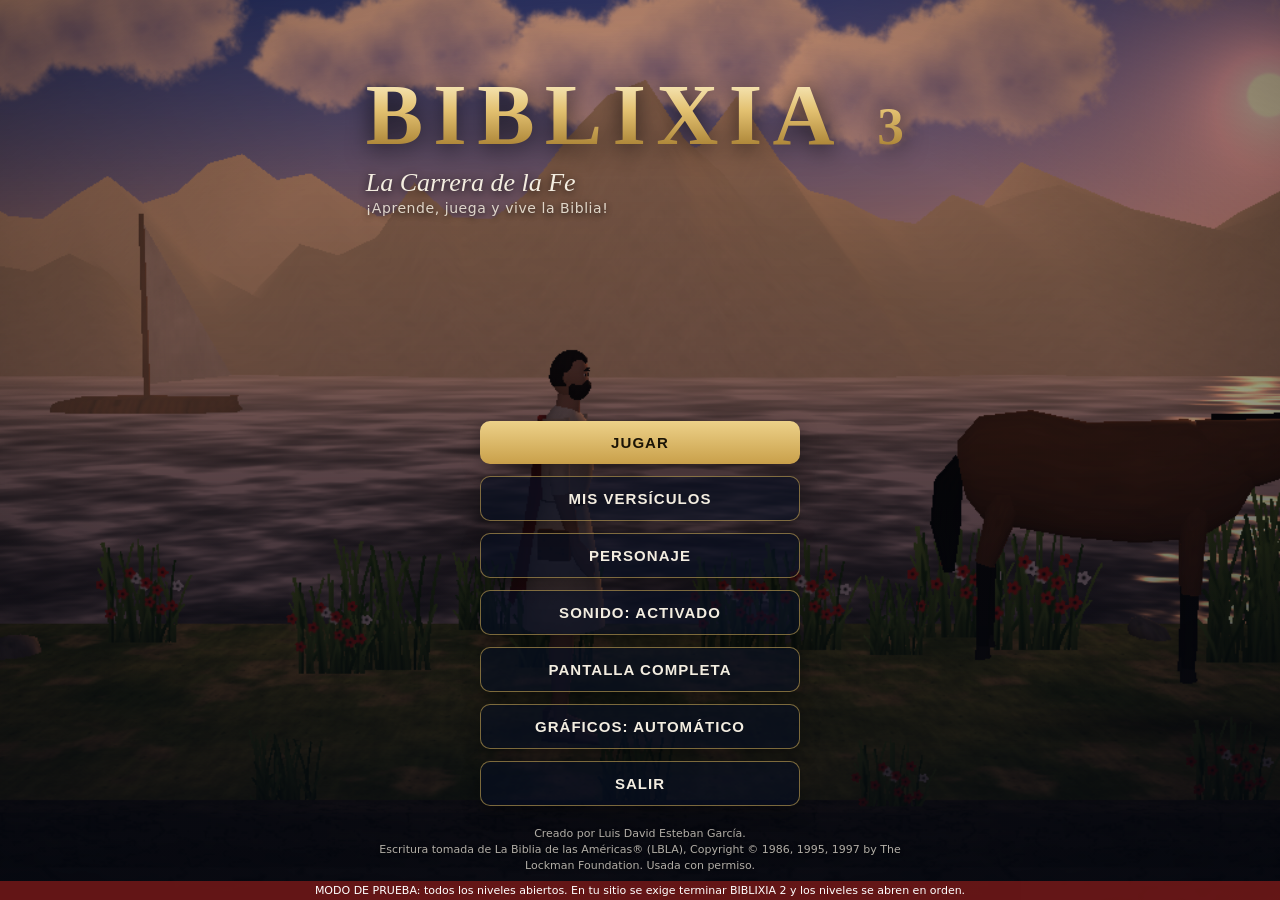
==== commit c1ed9df0: "BIBLIXIA 3: se abre al aprobar un viaje en cada nivel de BIBLIXIA 2 Co-Authored-By: Claude Opus 5.5 " ====
--- a/biblixia3/index.html
+++ b/biblixia3/index.html
@@ -115,7 +115,7 @@
 <div class="screen dark" id="sLock">
  <svg class="lock" viewBox="0 0 24 24" fill="none" stroke="#d9b45a" stroke-width="1.6"><rect x="5" y="11" width="14" height="10" rx="2"/><path d="M8 11V8a4 4 0 0 1 8 0v3"/></svg>
  <h2>BIBLIXIA 3 está bloqueado</h2>
- <p style="text-align:center;max-width:460px;line-height:1.55">Para jugar <b>BIBLIXIA 3 – La Carrera de la Fe</b> primero debes pasar <b>3 misiones</b> (llevar a 3 personajes a tiempo) en <b>BIBLIXIA 2</b>.</p>
+ <p style="text-align:center;max-width:460px;line-height:1.55">Para jugar <b>BIBLIXIA 3 – La Carrera de la Fe</b> primero debes aprobar <b>al menos un viaje en cada nivel</b> de <b>BIBLIXIA 2</b>: Básico, Intermedio y Avanzado (llevar a un personaje a tiempo).</p>
  <p id="lockProg" style="text-align:center;color:#d9b45a;font-weight:650;margin:2px 0 10px"></p>
  <button class="btn pri" id="goB2">Ir a BIBLIXIA 2</button>
  <button class="btn" id="lockOut">Salir</button>
@@ -1221,9 +1221,11 @@
    ===================================================================== */
 const SITIO_URL='https://davidgarcia-star.github.io/luisdavidgarcia/',BIBLIXIA2_URL='https://davidgarcia-star.github.io/biblixia2/',CLAVE_B2='biblixia2_completado';
 const PROTEGIDO=/\.github\.io$/i.test(location.hostname);
-/* BIBLIXIA 3 se abre al pasar 3 misiones en BIBLIXIA 2 (mismo sitio github.io: se lee su avance guardado, que también llega con la cuenta) */
-const b2Pasadas=()=>{const s=LS.get('biblixia2_v1',null);return s&&s.done?Object.values(s.done).filter(v=>v>0).length:0};
-const b3Abierto=()=>LS.raw('biblixia3_desbloqueado')==='si'||LS.raw(CLAVE_B2)==='si'||b2Pasadas()>=3;
+/* BIBLIXIA 3 se abre al aprobar al menos un viaje en cada nivel de BIBLIXIA 2 (Básico, Intermedio y Avanzado).
+   Mismo sitio github.io: se lee su avance guardado (biblixia2_v1), que también llega con la cuenta. */
+const B2_NIVELES=[['Básico',["pedro", "andres", "moises", "noe", "david", "elias", "bautista", "samuel", "daniel", "pablo", "juan", "jonas", "aaron", "nino-panes"]],['Intermedio',["eliseo", "natan", "isaias", "jeremias", "ezequiel", "debora", "ana", "tomas", "mateo", "felipe", "bartolome", "jacobo", "simon", "matias"]],['Avanzado',["jacoboalfeo", "tadeo", "amos", "oseas", "joel", "abdias", "miqueas", "nahum", "habacuc", "sofonias", "hageo", "zacarias", "malaquias"]]];
+const b2Niveles=()=>{const s=LS.get('biblixia2_v1',null),d=(s&&s.done)||{};return B2_NIVELES.map(([n,ids])=>[n,ids.some(w=>d[w]>0)])};
+const b3Abierto=()=>b2Niveles().every(x=>x[1]);
 const LS={get(k,d){try{const v=localStorage.getItem(k);return v===null?d:JSON.parse(v)}catch(e){return d}},
  set(k,v){try{localStorage.setItem(k,JSON.stringify(v))}catch(e){}},raw(k){try{return localStorage.getItem(k)}catch(e){return null}}};
 let prog=LS.get('biblixia3_progreso',{un:0,m:{}});if(typeof prog.un!=='number'||!prog.m)prog={un:0,m:{}};
@@ -1651,7 +1653,7 @@
  const pc=paintParch(512,256,false).toDataURL('image/jpeg',.82);document.getElementById('vBox').style.backgroundImage=`url(${pc})`;
  setLoading(true,null,.7);await nextFrame();
  buildShowcase(Math.min(5,Math.floor(prog.un/4)));state='menu';setLoading(false);
- if(PROTEGIDO&&!b3Abierto()){const n=Math.min(b2Pasadas(),3);document.getElementById('lockProg').textContent='Llevas '+n+' de 3 misiones pasadas en BIBLIXIA 2.';showScreen('sLock')}else{if(!PROTEGIDO)document.getElementById('banner').style.display='block';showScreen('sMenu')}
+ if(PROTEGIDO&&!b3Abierto()){document.getElementById('lockProg').textContent=b2Niveles().map(([n,ok])=>(ok?'✅ ':'⬜ ')+n).join('   ');showScreen('sLock')}else{if(!PROTEGIDO)document.getElementById('banner').style.display='block';showScreen('sMenu')}
  last=performance.now();requestAnimationFrame(frame)}
 boot().catch(e=>{console.error(e);setLoading(false);const n=document.getElementById('noGL');n.querySelector('p').textContent='Error al iniciar: '+e.message;n.classList.add('on')});
 
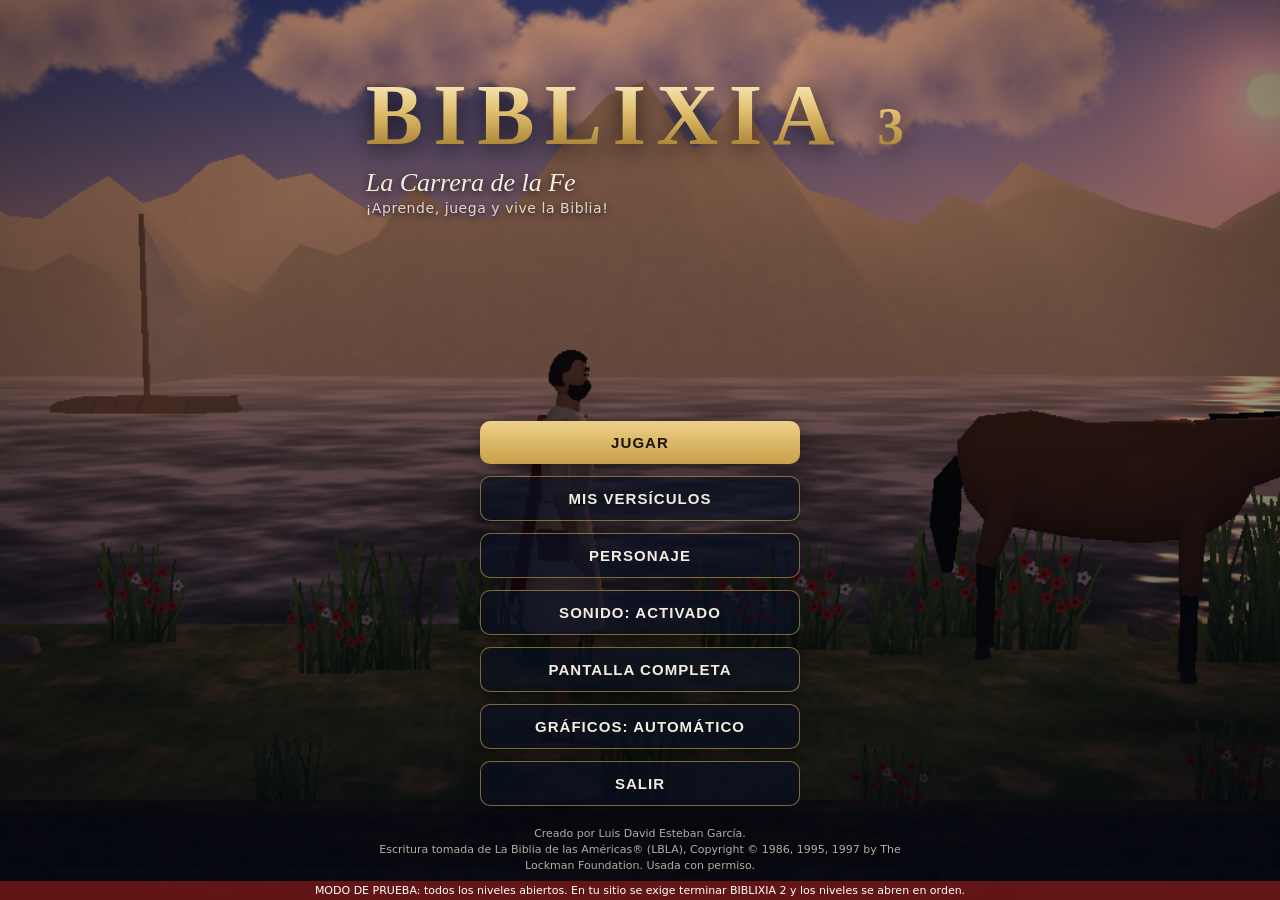
==== commit 3eab121c: "Portada de FELICIDADES ultra dinámica al aprobar todos los niveles (confeti, fuegos, trofeo y fanfar" ====
--- a/biblixia3/index.html
+++ b/biblixia3/index.html
@@ -112,6 +112,7 @@
 <button id="btnF" class="cb" aria-label="Espada o lanzar piedra"><svg viewBox="0 0 24 24" width="28" height="28" fill="#f3ede0"><circle cx="15" cy="9" r="4.5"/><path d="M3 18c4-1 7-4 9-7" stroke="#f3ede0" stroke-width="2" fill="none"/></svg><b>Espada</b></button>
 <div id="safeProbe" style="position:fixed;left:0;top:0;width:0;height:0;visibility:hidden;padding:env(safe-area-inset-top) env(safe-area-inset-right) env(safe-area-inset-bottom) env(safe-area-inset-left)"></div>
 
+<script src="../felicidades.js?v=1"></script>
 <div class="screen dark" id="sLock">
  <svg class="lock" viewBox="0 0 24 24" fill="none" stroke="#d9b45a" stroke-width="1.6"><rect x="5" y="11" width="14" height="10" rx="2"/><path d="M8 11V8a4 4 0 0 1 8 0v3"/></svg>
  <h2>BIBLIXIA 3 está bloqueado</h2>
@@ -1583,7 +1584,7 @@
  if(win){prog.m[li]=(prog.m[li]||0)|mask;if(li+1>prog.un)prog.un=Math.min(23,li+1);if(li===23){prog.fin=true;try{localStorage.setItem('biblixia3_completado','si')}catch(e){}}saveProg();
   eT.textContent=li===23?'¡Terminaste BIBLIXIA 3!':'Nivel completado';
   eR.innerHTML=(G.lv.free?'':'')+`Pergaminos <b>${bits(mask)}/3</b> &nbsp;·&nbsp; Monedas <b>${G.luces}</b>`+(bits(mask)<3?'<br><small>Repite el nivel para encontrar los pergaminos que faltan.</small>':'');
-  eN.style.display=li<23?'block':'none';if(li===23)eR.innerHTML+='<br><br><i>«Corramos con paciencia la carrera que tenemos por delante».</i><br><small>Hebreos 12:1</small>'}
+  eN.style.display=li<23?'block':'none';if(li===23){eR.innerHTML+='<br><br><i>«Corramos con paciencia la carrera que tenemos por delante».</i><br><small>Hebreos 12:1</small>';setTimeout(()=>window.Felicidades&&Felicidades.mostrar({juego:'BIBLIXIA 3',niveles:WORLDS.map(x=>x.name),texto:'Terminaste los '+WORLDS.length+' mundos de La Carrera de la Fe',siguiente:{nombre:'Desafío Bíblico RD',url:SITIO_URL+'juego-biblico/'},sonido:AU.on!==false}),900)}}
  else{eT.textContent='Inténtalo de nuevo';eR.textContent=msg||'';eN.style.display='none'}
  eV.innerHTML='';G.got.forEach((g,k)=>{if(g){const v=VERSOS[w][l*3+k];const d=document.createElement('div');d.className='vcard';d.innerHTML='<b></b><span></span>';d.querySelector('b').textContent=v[0];d.querySelector('span').textContent=v[1];eV.appendChild(d)}});
  showScreen('sEnd');AU.music('menu')}
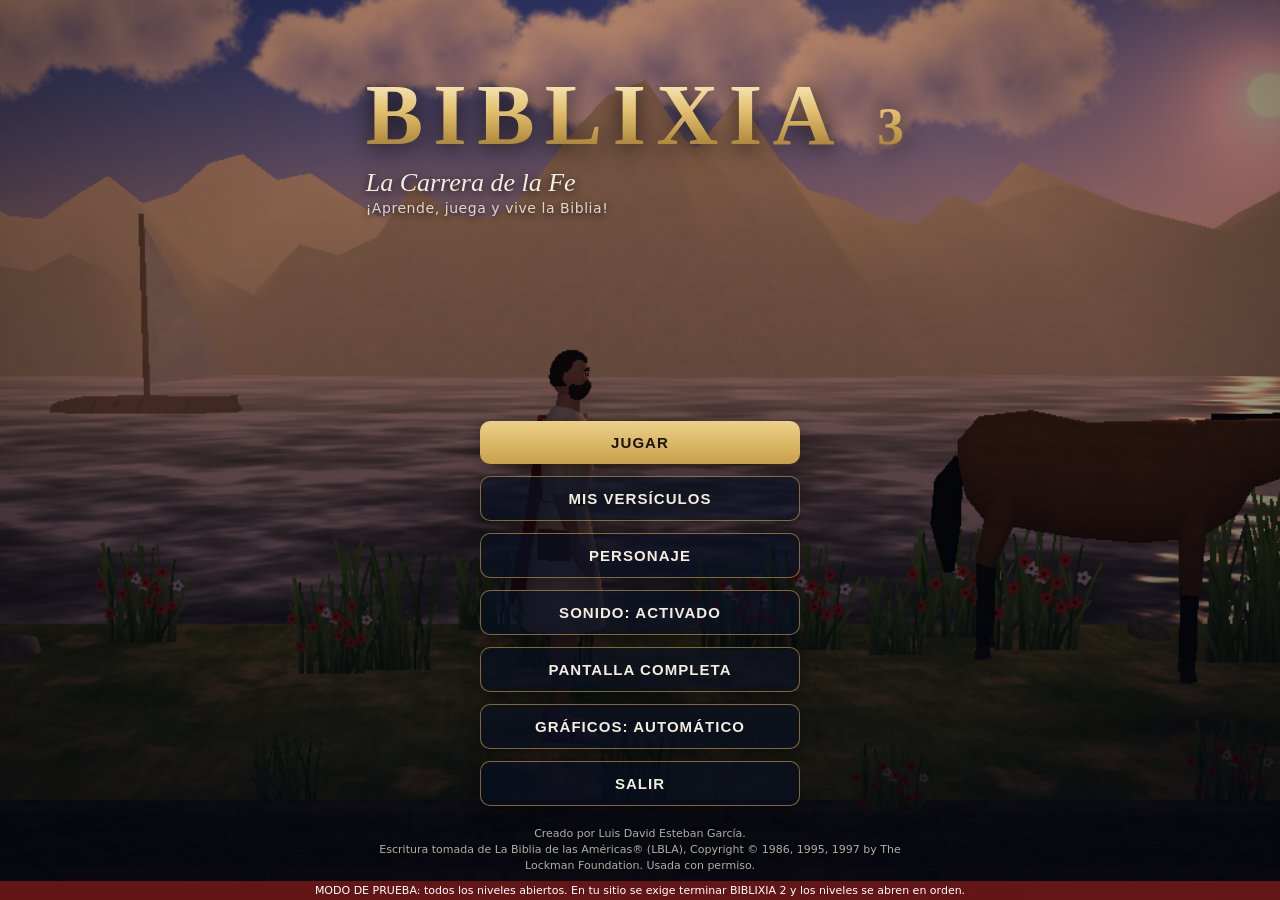
==== commit d006fef3: "Versículos bien cortos en BIBLIXIA 3 y BIBLIXIA 2 (LBLA, con «…» cuando es solo una parte) Co-Author" ====
--- a/biblixia3/index.html
+++ b/biblixia3/index.html
@@ -1141,80 +1141,80 @@
   n.add(NN(g,mat(TX.wood,[.85,.68,.5])));n.o=p;S.dyn.add(n);S.plats.push(n)}
  S.root.upd(null);return S}
 
-/* VERSÍCULOS (LBLA) — 3 por nivel */
+/* VERSÍCULOS (LBLA) — 3 por nivel, bien cortos (con «…» cuando es solo una parte del versículo) */
 const VERSOS=[
 [['Génesis 1:1','En el principio creó Dios los cielos y la tierra.'],
- ['Génesis 1:27','Creó, pues, Dios al hombre a imagen suya, a imagen de Dios lo creó; varón y hembra los creó.'],
- ['Génesis 1:31','Y vio Dios todo lo que había hecho, y he aquí que era bueno en gran manera. Y fue la tarde y fue la mañana: el sexto día.'],
- ['Salmos 19:1','Los cielos proclaman la gloria de Dios, y la expansión anuncia la obra de sus manos.'],
- ['Salmos 24:1','Del SEÑOR es la tierra y todo lo que hay en ella, el mundo y los que en él habitan.'],
- ['Salmos 139:14','Te alabaré, porque asombrosa y maravillosamente he sido hecho; maravillosas son tus obras, y mi alma lo sabe muy bien.'],
- ['Juan 1:3','Todas las cosas fueron hechas por medio de Él, y sin Él nada de lo que ha sido hecho, fue hecho.'],
- ['Salmos 104:24','¡Oh SEÑOR, cuán numerosas son tus obras! Con sabiduría las has hecho todas; llena está la tierra de tus posesiones.'],
- ['Salmos 100:3','Sabed que Él, el SEÑOR, es Dios; Él nos hizo, y no nosotros a nosotros mismos; pueblo suyo somos y ovejas de su prado.'],
- ['Isaías 40:28','¿Acaso no lo sabes? ¿Es que no lo has oído? El Dios eterno, el SEÑOR, el creador de los confines de la tierra no se fatiga ni se cansa. Su entendimiento es inescrutable.'],
- ['Colosenses 1:16','Porque en Él fueron creadas todas las cosas, tanto en los cielos como en la tierra, visibles e invisibles; ya sean tronos o dominios o poderes o autoridades; todo ha sido creado por medio de Él y para Él.'],
- ['Apocalipsis 4:11','Digno eres, Señor y Dios nuestro, de recibir la gloria y el honor y el poder, porque tú creaste todas las cosas, y por tu voluntad existen y fueron creadas.']],
+ ['Génesis 1:27','Creó, pues, Dios al hombre a imagen suya…'],
+ ['Génesis 1:31','Y vio Dios todo lo que había hecho, y he aquí que era bueno en gran manera…'],
+ ['Salmos 19:1','Los cielos proclaman la gloria de Dios…'],
+ ['Salmos 24:1','Del SEÑOR es la tierra y todo lo que hay en ella…'],
+ ['Salmos 139:14','Te alabaré, porque asombrosa y maravillosamente he sido hecho…'],
+ ['Juan 1:3','Todas las cosas fueron hechas por medio de Él…'],
+ ['Salmos 104:24','¡Oh SEÑOR, cuán numerosas son tus obras!…'],
+ ['Salmos 100:3','Sabed que Él, el SEÑOR, es Dios; Él nos hizo…'],
+ ['Isaías 40:28','…El Dios eterno, el SEÑOR, el creador de los confines de la tierra…'],
+ ['Colosenses 1:16','Porque en Él fueron creadas todas las cosas…'],
+ ['Apocalipsis 4:11','Digno eres, Señor y Dios nuestro, de recibir la gloria…']],
 [['Salmos 23:1','El SEÑOR es mi pastor, nada me faltará.'],
  ['Éxodo 14:14','El SEÑOR peleará por vosotros mientras vosotros os quedáis callados.'],
  ['Salmos 121:2','Mi socorro viene del SEÑOR, que hizo los cielos y la tierra.'],
- ['Éxodo 15:2','Mi fortaleza y mi canción es el SEÑOR, y ha sido para mí salvación; este es mi Dios, y le glorificaré, el Dios de mi padre, y le ensalzaré.'],
- ['Mateo 4:4','Pero Él respondiendo, dijo: Escrito está: «No solo de pan vivirá el hombre, sino de toda palabra que sale de la boca de Dios».'],
- ['Salmos 46:1','Dios es nuestro refugio y fortaleza, nuestro pronto auxilio en las tribulaciones.'],
- ['Deuteronomio 31:6','Sed firmes y valientes, no temáis ni os aterroricéis ante ellos, porque el SEÑOR tu Dios es el que va contigo; no te dejará ni te desamparará.'],
- ['Isaías 43:19','He aquí, hago algo nuevo, ahora acontece; ¿no lo percibís? Aun en los desiertos haré camino y ríos en el yermo.'],
- ['Mateo 6:33','Pero buscad primero su reino y su justicia, y todas estas cosas os serán añadidas.'],
- ['Filipenses 4:19','Y mi Dios proveerá a todas vuestras necesidades, conforme a sus riquezas en gloria en Cristo Jesús.'],
- ['Proverbios 3:5','Confía en el SEÑOR con todo tu corazón, y no te apoyes en tu propio entendimiento.'],
+ ['Éxodo 15:2','Mi fortaleza y mi canción es el SEÑOR…'],
+ ['Mateo 4:4','…No solo de pan vivirá el hombre…'],
+ ['Salmos 46:1','Dios es nuestro refugio y fortaleza…'],
+ ['Deuteronomio 31:6','Sed firmes y valientes, no temáis…'],
+ ['Isaías 43:19','He aquí, hago algo nuevo…'],
+ ['Mateo 6:33','Pero buscad primero su reino y su justicia…'],
+ ['Filipenses 4:19','Y mi Dios proveerá a todas vuestras necesidades…'],
+ ['Proverbios 3:5','Confía en el SEÑOR con todo tu corazón…'],
  ['Proverbios 3:6','Reconócele en todos tus caminos, y Él enderezará tus sendas.']],
 [['Salmos 34:4','Busqué al SEÑOR, y Él me respondió, y me libró de todos mis temores.'],
  ['Salmos 91:1','El que habita al abrigo del Altísimo morará a la sombra del Omnipotente.'],
- ['Mateo 14:27','Pero enseguida Jesús les habló, diciendo: Tened ánimo, soy yo; no temáis.'],
- ['Salmos 27:1','El SEÑOR es mi luz y mi salvación; ¿a quién temeré? El SEÑOR es la fortaleza de mi vida; ¿de quién tendré temor?'],
+ ['Mateo 14:27','…Tened ánimo, soy yo; no temáis.'],
+ ['Salmos 27:1','El SEÑOR es mi luz y mi salvación; ¿a quién temeré?…'],
  ['Salmos 37:5','Encomienda al SEÑOR tu camino, confía en Él, que Él actuará.'],
- ['Juan 14:27','La paz os dejo, mi paz os doy; no os la doy como el mundo la da. No se turbe vuestro corazón ni tenga miedo.'],
- ['Isaías 43:2','Cuando pases por las aguas, yo estaré contigo, y si por los ríos, no te cubrirán. Cuando pases por el fuego, no te quemarás, ni la llama te abrasará.'],
- ['Josué 1:9','¿No te lo he ordenado yo? ¡Sé fuerte y valiente! No temas ni te acobardes, porque el SEÑOR tu Dios estará contigo dondequiera que vayas.'],
- ['Salmos 18:2','El SEÑOR es mi roca, mi baluarte y mi libertador; mi Dios, mi roca en quien me refugio; mi escudo y el cuerno de mi salvación, mi altura inexpugnable.'],
- ['Isaías 41:10','No temas, porque yo estoy contigo; no te desalientes, porque yo soy tu Dios. Te fortaleceré, ciertamente te ayudaré, sí, te sostendré con la diestra de mi justicia.'],
- ['Jeremías 29:11','Porque yo sé los planes que tengo para vosotros —declara el SEÑOR— planes de bienestar y no de calamidad, para daros un futuro y una esperanza.'],
- ['Romanos 8:28','Y sabemos que para los que aman a Dios, todas las cosas cooperan para bien, esto es, para los que son llamados conforme a su propósito.']],
+ ['Juan 14:27','La paz os dejo, mi paz os doy…'],
+ ['Isaías 43:2','Cuando pases por las aguas, yo estaré contigo…'],
+ ['Josué 1:9','…¡Sé fuerte y valiente! No temas ni te acobardes…'],
+ ['Salmos 18:2','El SEÑOR es mi roca, mi baluarte y mi libertador…'],
+ ['Isaías 41:10','No temas, porque yo estoy contigo…'],
+ ['Jeremías 29:11','Porque yo sé los planes que tengo para vosotros…'],
+ ['Romanos 8:28','…para los que aman a Dios, todas las cosas cooperan para bien…']],
 [['Filipenses 4:13','Todo lo puedo en Cristo que me fortalece.'],
  ['2 Corintios 5:7','Porque por fe andamos, no por vista.'],
- ['Hebreos 11:30','Por la fe cayeron los muros de Jericó, después de ser rodeados por siete días.'],
- ['Hebreos 11:1','Ahora bien, la fe es la certeza de lo que se espera, la convicción de lo que no se ve.'],
- ['Romanos 8:37','Pero en todas estas cosas somos más que vencedores por medio de aquel que nos amó.'],
+ ['Hebreos 11:30','Por la fe cayeron los muros de Jericó…'],
+ ['Hebreos 11:1','…la fe es la certeza de lo que se espera…'],
+ ['Romanos 8:37','…somos más que vencedores por medio de aquel que nos amó.'],
  ['Efesios 6:10','Por lo demás, fortaleceos en el Señor y en el poder de su fuerza.'],
- ['1 Corintios 15:57','Pero a Dios gracias, que nos da la victoria por medio de nuestro Señor Jesucristo.'],
- ['Marcos 9:23','Jesús le dijo: «¿Cómo si tú puedes?». Todas las cosas son posibles para el que cree.'],
- ['Efesios 6:11','Revestíos con toda la armadura de Dios para que podáis estar firmes contra las insidias del diablo.'],
- ['Salmos 20:7','Algunos confían en carros, y otros en caballos; mas nosotros en el nombre del SEÑOR nuestro Dios confiaremos.'],
- ['1 Juan 5:4','Porque todo lo que es nacido de Dios vence al mundo; y esta es la victoria que ha vencido al mundo: nuestra fe.'],
- ['Hebreos 11:6','Y sin fe es imposible agradar a Dios; porque es necesario que el que se acerca a Dios crea que Él existe, y que es remunerador de los que le buscan.']],
+ ['1 Corintios 15:57','Pero a Dios gracias, que nos da la victoria…'],
+ ['Marcos 9:23','…Todas las cosas son posibles para el que cree.'],
+ ['Efesios 6:11','Revestíos con toda la armadura de Dios…'],
+ ['Salmos 20:7','…mas nosotros en el nombre del SEÑOR nuestro Dios confiaremos.'],
+ ['1 Juan 5:4','…esta es la victoria que ha vencido al mundo: nuestra fe.'],
+ ['Hebreos 11:6','Y sin fe es imposible agradar a Dios…']],
 [['Salmos 119:105','Lámpara es a mis pies tu palabra, y luz para mi camino.'],
  ['Salmos 150:6','Todo lo que respira alabe al SEÑOR. ¡Aleluya!'],
  ['Salmos 122:1','Yo me alegré cuando me dijeron: Vamos a la casa del SEÑOR.'],
  ['Salmos 119:11','En mi corazón he atesorado tu palabra, para no pecar contra ti.'],
  ['Juan 4:24','Dios es espíritu, y los que le adoran deben adorarle en espíritu y en verdad.'],
- ['Proverbios 30:5','Probada es toda palabra de Dios; Él es escudo para los que en Él se refugian.'],
- ['Salmos 100:4','Entrad por sus puertas con acción de gracias, y a sus atrios con alabanza. Dadle gracias, bendecid su nombre.'],
- ['Isaías 40:8','Sécase la hierba, marchítase la flor, mas la palabra de nuestro Dios permanece para siempre.'],
- ['Salmos 1:2','Sino que en la ley del SEÑOR está su deleite, y en su ley medita de día y de noche.'],
- ['2 Timoteo 3:16','Toda Escritura es inspirada por Dios y útil para enseñar, para reprender, para corregir, para instruir en justicia.'],
- ['Josué 1:8','Este libro de la ley no se apartará de tu boca, sino que meditarás en él día y noche, para que cuides de hacer todo lo que en él está escrito; porque entonces harás prosperar tu camino y tendrás éxito.'],
- ['Hebreos 4:12','Porque la palabra de Dios es viva y eficaz, y más cortante que cualquier espada de dos filos; penetra hasta la división del alma y del espíritu, de las coyunturas y los tuétanos, y es poderosa para discernir los pensamientos y las intenciones del corazón.']],
-[['Juan 14:6','Jesús le dijo: Yo soy el camino, y la verdad, y la vida; nadie viene al Padre sino por mí.'],
- ['Mateo 11:28','Venid a mí, todos los que estáis cansados y cargados, y yo os haré descansar.'],
- ['Marcos 16:15','Y les dijo: Id por todo el mundo y predicad el evangelio a toda criatura.'],
- ['Juan 8:12','Jesús les habló otra vez, diciendo: Yo soy la luz del mundo; el que me sigue no andará en tinieblas, sino que tendrá la luz de la vida.'],
- ['Mateo 5:14','Vosotros sois la luz del mundo. Una ciudad situada sobre un monte no se puede ocultar.'],
- ['Juan 11:25','Jesús le dijo: Yo soy la resurrección y la vida; el que cree en mí, aunque muera, vivirá.'],
- ['Efesios 2:8','Porque por gracia habéis sido salvados por medio de la fe, y esto no de vosotros, sino que es don de Dios.'],
- ['Romanos 10:9','Que si confiesas con tu boca a Jesús por Señor, y crees en tu corazón que Dios le resucitó de entre los muertos, serás salvo.'],
- ['Mateo 28:20','Enseñándoles a guardar todo lo que os he mandado; y he aquí, yo estoy con vosotros todos los días, hasta el fin del mundo.'],
- ['Hechos 1:8','Pero recibiréis poder cuando el Espíritu Santo venga sobre vosotros; y me seréis testigos en Jerusalén, en toda Judea y Samaria, y hasta los confines de la tierra.'],
- ['Juan 3:16','Porque de tal manera amó Dios al mundo, que dio a su Hijo unigénito, para que todo aquel que cree en Él, no se pierda, mas tenga vida eterna.'],
- ['Hebreos 12:1','Por tanto, puesto que tenemos en derredor nuestro tan gran nube de testigos, despojémonos también de todo peso y del pecado que tan fácilmente nos envuelve, y corramos con paciencia la carrera que tenemos por delante.']]
+ ['Proverbios 30:5','Probada es toda palabra de Dios…'],
+ ['Salmos 100:4','Entrad por sus puertas con acción de gracias…'],
+ ['Isaías 40:8','…mas la palabra de nuestro Dios permanece para siempre.'],
+ ['Salmos 1:2','…en la ley del SEÑOR está su deleite…'],
+ ['2 Timoteo 3:16','Toda Escritura es inspirada por Dios…'],
+ ['Josué 1:8','Este libro de la ley no se apartará de tu boca…'],
+ ['Hebreos 4:12','Porque la palabra de Dios es viva y eficaz…']],
+[['Juan 14:6','…Yo soy el camino, y la verdad, y la vida…'],
+ ['Mateo 11:28','Venid a mí, todos los que estáis cansados y cargados…'],
+ ['Marcos 16:15','…Id por todo el mundo y predicad el evangelio a toda criatura.'],
+ ['Juan 8:12','…Yo soy la luz del mundo…'],
+ ['Mateo 5:14','Vosotros sois la luz del mundo…'],
+ ['Juan 11:25','…Yo soy la resurrección y la vida…'],
+ ['Efesios 2:8','Porque por gracia habéis sido salvados por medio de la fe…'],
+ ['Romanos 10:9','…si confiesas con tu boca a Jesús por Señor…'],
+ ['Mateo 28:20','…yo estoy con vosotros todos los días, hasta el fin del mundo.'],
+ ['Hechos 1:8','Pero recibiréis poder cuando el Espíritu Santo venga sobre vosotros…'],
+ ['Juan 3:16','Porque de tal manera amó Dios al mundo, que dio a su Hijo unigénito…'],
+ ['Hebreos 12:1','…corramos con paciencia la carrera que tenemos por delante…']]
 ];
 
 /* =====================================================================
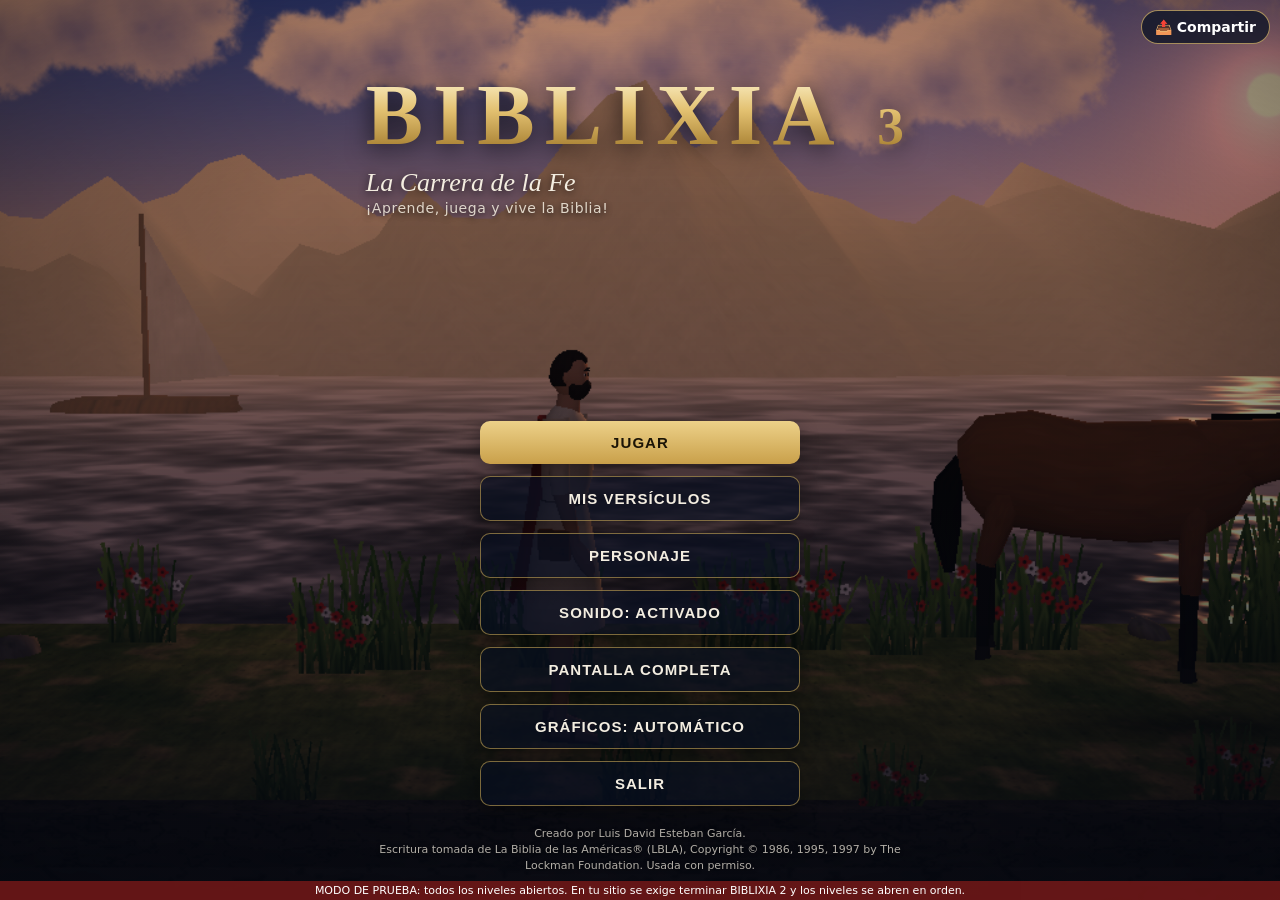
==== commit eb259494: "Botón Compartir en la barra de arriba (WhatsApp, Facebook, Telegram, X y copiar enlace) Co-Authored-" ====
--- a/biblixia3/index.html
+++ b/biblixia3/index.html
@@ -1659,5 +1659,6 @@
 boot().catch(e=>{console.error(e);setLoading(false);const n=document.getElementById('noGL');n.querySelector('p').textContent='Error al iniciar: '+e.message;n.classList.add('on')});
 
 </script>
+<script src="../compartir.js?v=1" data-titulo="BIBLIXIA 3" data-url="https://davidgarcia-star.github.io/luisdavidgarcia/biblixia3/" data-en="#sMenu"></script>
 </body>
 </html>
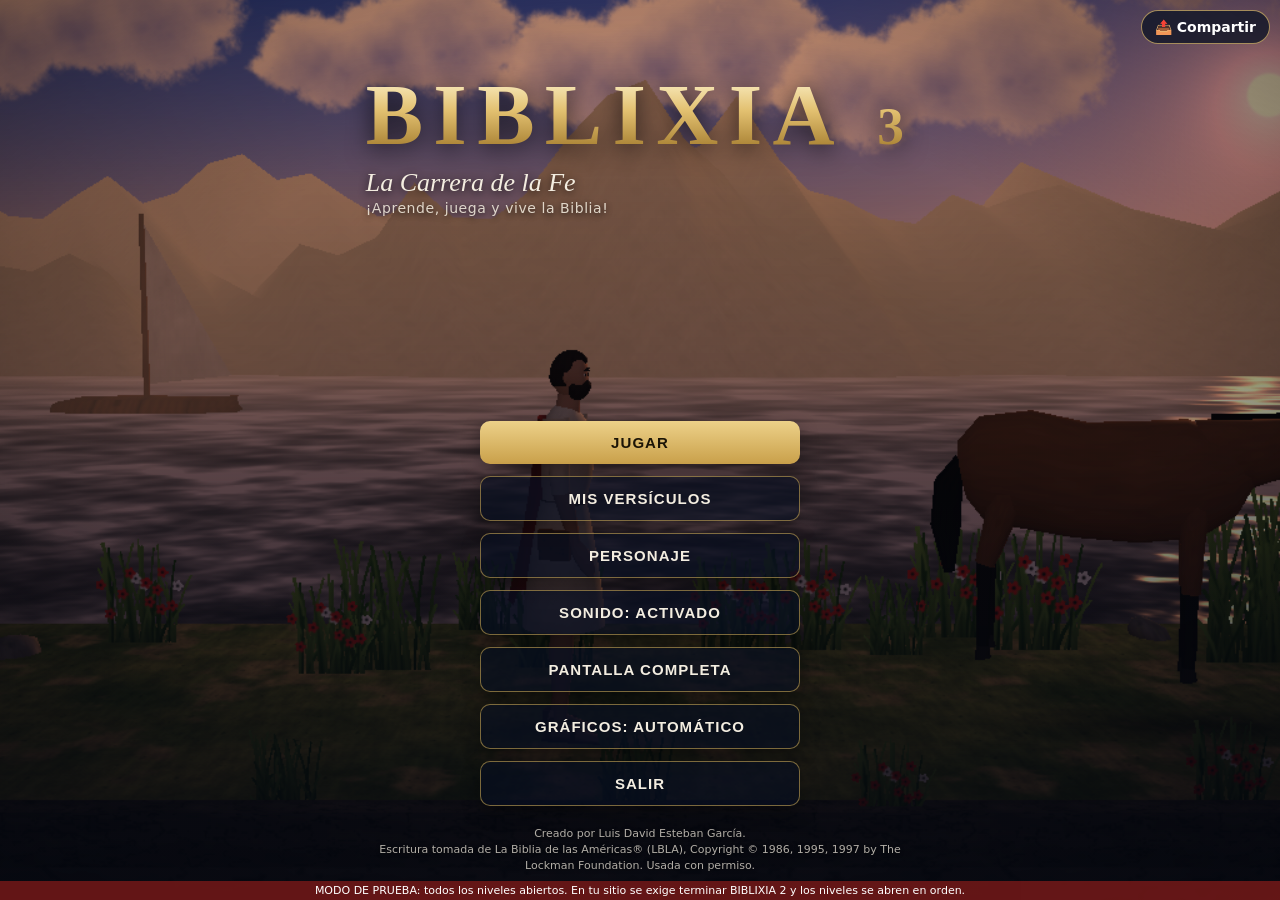
==== commit 3448f8f6: "Compartir: el cuadro se cierra con la tecla Escape y enfoca WhatsApp al abrirse Co-Authored-By: Clau" ====
--- a/biblixia3/index.html
+++ b/biblixia3/index.html
@@ -1659,6 +1659,6 @@
 boot().catch(e=>{console.error(e);setLoading(false);const n=document.getElementById('noGL');n.querySelector('p').textContent='Error al iniciar: '+e.message;n.classList.add('on')});
 
 </script>
-<script src="../compartir.js?v=1" data-titulo="BIBLIXIA 3" data-url="https://davidgarcia-star.github.io/luisdavidgarcia/biblixia3/" data-en="#sMenu"></script>
+<script src="../compartir.js?v=2" data-titulo="BIBLIXIA 3" data-url="https://davidgarcia-star.github.io/luisdavidgarcia/biblixia3/" data-en="#sMenu"></script>
 </body>
 </html>
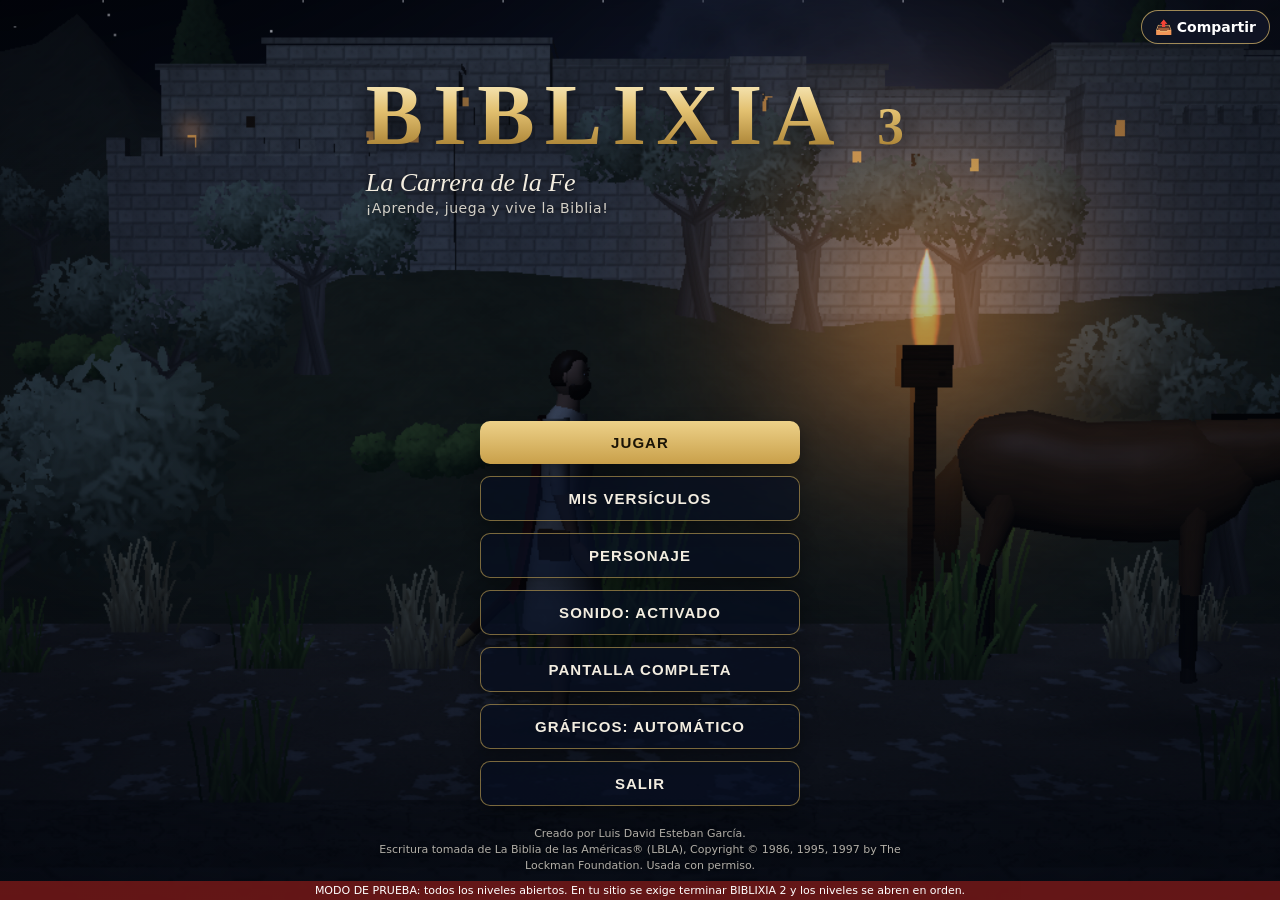
==== commit b9975574: "BIBLIXIA 3: mundos de noche (Belén y Getsemaní), espada realista con vaina, correr con B, volar con " ====
--- a/biblixia3/index.html
+++ b/biblixia3/index.html
@@ -7,13 +7,13 @@
 <script>/* Protección: que nadie meta esta página dentro de otra (clickjacking) */if (window.top !== window.self) { try { window.top.location.replace(window.self.location.href); } catch (e) { document.documentElement.style.display = 'none'; } }</script>
 <meta name="viewport" content="width=device-width,initial-scale=1,maximum-scale=1,user-scalable=no,viewport-fit=cover">
 <title>BIBLIXIA 3 – La Carrera de la Fe | Juego bíblico 3D</title>
-<meta name="description" content="BIBLIXIA 3 – La Carrera de la Fe: juego bíblico en 3D. Corre por 6 mundos bíblicos realistas, monta tu caballo, salta obstáculos y recolecta 72 versículos de la Biblia (LBLA). Creado por Luis David Esteban García.">
+<meta name="description" content="BIBLIXIA 3 – La Carrera de la Fe: juego bíblico en 3D. Corre por 8 mundos bíblicos realistas (de día y de noche), monta tu caballo, salta obstáculos y recolecta 96 versículos de la Biblia (LBLA). Creado por Luis David Esteban García.">
 <meta name="keywords" content="biblixia 3, biblixia, juego bíblico, juego bíblico 3D, juego cristiano, versículos bíblicos, juego de la Biblia, Moriah Church, San Cristóbal, República Dominicana">
 <meta name="author" content="Luis David Esteban García">
 <meta name="robots" content="index,follow">
 <meta property="og:type" content="website">
 <meta property="og:title" content="BIBLIXIA 3 – La Carrera de la Fe">
-<meta property="og:description" content="Juego bíblico en 3D: corre, salta y recolecta versículos en 6 mundos. ¡Aprende, juega y vive la Biblia!">
+<meta property="og:description" content="Juego bíblico en 3D: corre, salta y recolecta versículos en 8 mundos. ¡Aprende, juega y vive la Biblia!">
 <meta name="theme-color" content="#060c1a">
 <link rel="canonical" href="https://davidgarcia-star.github.io/luisdavidgarcia/biblixia3/">
 <link rel="icon" type="image/png" sizes="96x96" href="../favicon-96.png"><link rel="apple-touch-icon" href="../apple-touch-icon.png">
@@ -22,7 +22,7 @@
 <meta property="og:image:width" content="1200"><meta property="og:image:height" content="630">
 <meta name="twitter:card" content="summary_large_image">
 <script type="application/ld+json">
-{"@context":"https://schema.org","@type":"VideoGame","name":"BIBLIXIA 3 – La Carrera de la Fe","alternateName":["Biblixia 3","BIBLIXIA 3"],"description":"Juego bíblico 3D de carrera con 6 mundos, 24 niveles y 72 versículos para recolectar.","inLanguage":"es","genre":["Juego bíblico","Plataformas","Educativo"],"gamePlatform":["Web","Android"],"author":{"@type":"Person","name":"Luis David Esteban García"}}
+{"@context":"https://schema.org","@type":"VideoGame","name":"BIBLIXIA 3 – La Carrera de la Fe","alternateName":["Biblixia 3","BIBLIXIA 3"],"description":"Juego bíblico 3D de carrera con 8 mundos, 32 niveles y 96 versículos para recolectar.","inLanguage":"es","genre":["Juego bíblico","Plataformas","Educativo"],"gamePlatform":["Web","Android"],"author":{"@type":"Person","name":"Luis David Esteban García"}}
 </script>
 <style>
 :root{--navy:#0b1e3f;--gold:#d9b45a;--gold2:#a8842f;--txt:#f3ede0}
@@ -76,6 +76,7 @@
 .cb b{font-size:8.5px;font-weight:600;letter-spacing:.04em;margin-top:-3px;opacity:.85}
 .cb.down{background:rgba(217,180,90,.45)}
 #btnL{left:calc(16px + env(safe-area-inset-left))}#btnR{left:calc(94px + env(safe-area-inset-left))}#btnD{right:calc(16px + env(safe-area-inset-right))}#btnF{right:calc(16px + env(safe-area-inset-right));bottom:calc(94px + env(safe-area-inset-bottom));background:rgba(140,40,20,.55)}@media (pointer:fine){#btnF{bottom:calc(80px + env(safe-area-inset-bottom))}}
+#btnB{right:calc(94px + env(safe-area-inset-right));background:rgba(20,70,40,.5)}#btnM{right:calc(94px + env(safe-area-inset-right));bottom:calc(94px + env(safe-area-inset-bottom));background:rgba(20,50,110,.5)}@media (pointer:fine){#btnB{right:calc(80px + env(safe-area-inset-right))}#btnM{right:calc(80px + env(safe-area-inset-right));bottom:calc(80px + env(safe-area-inset-bottom))}}
 @media (pointer:fine){.cb{width:54px;height:54px;opacity:.8}#btnR{left:calc(80px + env(safe-area-inset-left))}}
 .lv .md{display:block;font-size:10px;letter-spacing:.06em;text-transform:uppercase;color:#cfe0ff;opacity:.85;margin-top:1px}
 #banner{position:fixed;bottom:0;left:0;right:0;z-index:30;background:rgba(110,24,24,.9);color:#fff;font-size:11px;text-align:center;padding:3px;display:none}
@@ -110,6 +111,8 @@
 <button id="btnR" class="cb" aria-label="Derecha"><svg viewBox="0 0 24 24" width="30" height="30" fill="none" stroke="#f3ede0" stroke-width="2.4"><path d="M9 5l7 7-7 7"/></svg></button>
 <button id="btnD" class="cb" aria-label="Agacharse"><svg viewBox="0 0 24 24" width="30" height="30" fill="none" stroke="#f3ede0" stroke-width="2.4"><path d="M5 9l7 7 7-7"/></svg><b>Agacharse</b></button>
 <button id="btnF" class="cb" aria-label="Espada o lanzar piedra"><svg viewBox="0 0 24 24" width="28" height="28" fill="#f3ede0"><circle cx="15" cy="9" r="4.5"/><path d="M3 18c4-1 7-4 9-7" stroke="#f3ede0" stroke-width="2" fill="none"/></svg><b>Espada</b></button>
+<button id="btnB" class="cb" aria-label="Correr rápido (tecla B)"><svg viewBox="0 0 24 24" width="28" height="28" fill="none" stroke="#f3ede0" stroke-width="2.4"><path d="M4 7l5 5-5 5M12 7l5 5-5 5"/></svg><b>Correr</b></button>
+<button id="btnM" class="cb" aria-label="Mantener el vuelo (tecla M)"><svg viewBox="0 0 24 24" width="30" height="30" fill="none" stroke="#f3ede0" stroke-width="2"><path d="M2 13c3-4 6-5 10-2c4-3 7-2 10 2c-3-1-6 0-10 3c-4-3-7-4-10-3z"/></svg><b>Volar</b></button>
 <div id="safeProbe" style="position:fixed;left:0;top:0;width:0;height:0;visibility:hidden;padding:env(safe-area-inset-top) env(safe-area-inset-right) env(safe-area-inset-bottom) env(safe-area-inset-left)"></div>
 
 <script src="../felicidades.js?v=1"></script>
@@ -403,7 +406,7 @@
 class Node{constructor(mesh,mt){this.mesh=mesh||null;this.mat=mt||null;this.p=[0,0,0];this.r=[0,0,0];this.s=[1,1,1];this.ch=[];this.L=M4.c();this.W=M4.c();this.vis=true;this.par=null;this.cx=null;this.z=0}
  add(n){if(n.par){const a=n.par.ch,i=a.indexOf(n);if(i>=0)a.splice(i,1)}n.par=this;this.ch.push(n);return n}
  remove(){if(this.par){const a=this.par.ch,i=a.indexOf(this);if(i>=0)a.splice(i,1);this.par=null}}
- upd(PW){M4.trs(this.L,this.p,this.r,this.s);if(PW)M4.mul(this.W,PW,this.L);else this.W.set(this.L);for(const c of this.ch)c.upd(this.W)}
+ upd(PW){if(this.M)this.L.set(this.M);else M4.trs(this.L,this.p,this.r,this.s);if(PW)M4.mul(this.W,PW,this.L);else this.W.set(this.L);for(const c of this.ch)c.upd(this.W)}
  col(list,x0,x1){if(!this.vis)return;if(this.cx!==null&&(this.cx<x0||this.cx>x1))return;if(this.mesh)list.push(this);for(const c of this.ch)c.col(list,x0,x1)}}
 
 /* ---------- texturas ---------- */
@@ -990,7 +993,19 @@
   top:['grass',[.18,.26,.09],[.44,.46,.19],[.6,.5,.3]],cliff:[[.36,.32,.3],[.26,.24,.23]],
   ter:{valley:-120,hills:60,mount:260,g1:[.3,.33,.15],g2:[.4,.4,.2],rock:[.36,.33,.3],sand:[.62,.54,.42]},
   water:{y:-30,deep:[.03,.05,.11],shal:[.12,.12,.2]},veg:[['olive',2],['palm',1],['bush',2]],near:[['grass',3],['flowers',3]],
-  stone:[.95,.9,.86],rockC:[.8,.78,.76],cloud:[[1,.72,.55],[.5,.38,.48]],tr:3,boats:true}
+  stone:[.95,.9,.86],rockC:[.8,.78,.76],cloud:[[1,.72,.55],[.5,.38,.48]],tr:3,boats:true},
+ {name:'Belén, la Noche Santa',tema:'Nos ha nacido un Salvador',kind:'bethlehem',enemy:'wolf',night:true,
+  zen:[.008,.02,.06],hor:[.06,.09,.17],sun:v3n(.3,.7,.62),sunC:[.42,.5,.72],glow:[.95,.88,.6],glowAmt:.9,diskC:[1,.97,.82],diskR:.022,disk:[.62,.7],
+  skyA:[.1,.13,.22],gndA:[.04,.05,.06],fog:[.045,.065,.12],fogN:320,fogD:1/2800,refl:[.1,.13,.22],
+  top:['grass',[.12,.18,.08],[.26,.32,.14],[.4,.37,.24]],cliff:[[.46,.42,.36],[.34,.31,.27]],
+  ter:{valley:-100,hills:70,mount:340,g1:[.2,.26,.12],g2:[.3,.32,.17],rock:[.46,.44,.4],sand:[.52,.48,.4]},
+  water:null,veg:[['olive',3],['bush',3],['acacia',1]],near:[['grass',4],['dry',1]],stone:[1,.95,.86],rockC:[.92,.9,.86],cloud:[[.22,.26,.38],[.08,.1,.16]],tr:4,city:true},
+ {name:'El Huerto de Getsemaní',tema:'Velad y orad',kind:'gethsemane',enemy:'snake',night:true,
+  zen:[.006,.016,.05],hor:[.05,.08,.15],sun:v3n(-.4,.66,.6),sunC:[.36,.44,.64],glow:[.4,.5,.75],glowAmt:.6,diskC:[.95,.95,.88],diskR:.05,disk:[.3,.66],
+  skyA:[.09,.12,.2],gndA:[.04,.05,.05],fog:[.04,.06,.11],fogN:300,fogD:1/2500,refl:[.1,.12,.2],
+  top:['dirt',[.42,.36,.28]],cliff:[[.5,.46,.4],[.38,.35,.3]],
+  ter:{valley:-120,hills:80,mount:360,g1:[.22,.26,.14],g2:[.3,.3,.18],rock:[.46,.44,.4],sand:[.5,.46,.38]},
+  water:null,veg:[['olive',6],['cypress',2],['bush',1]],near:[['grass',3],['dry',1]],stone:[.98,.95,.88],rockC:[.9,.88,.84],cloud:[[.18,.22,.34],[.07,.09,.15]],tr:-2,city:true,torches:true}
 ];
 let CUR_W=-1,WSPR={};
 function loadWorld(w){if(CUR_W===w)return;const W=WORLDS[w];
@@ -1082,6 +1097,8 @@
  W._hills=null;
  if(W.kind==='jericho'){W._hills=[{x:L*.45,d:900,rx:900,rd:300,h:60},{x:L*.95,d:1020,rx:700,rd:260,h:40}]}
  if(W.kind==='jerusalem'){W._hills=[{x:L*.5,d:1080,rx:L*.55+900,rd:300,h:80},{x:L*.6,d:1200,rx:650,rd:240,h:170}]}
+ if(W.kind==='bethlehem'){W._hills=[{x:L*.55,d:900,rx:800,rd:280,h:90}]}
+ if(W.kind==='gethsemane'){W._hills=[{x:L*.5,d:1150,rx:L*.5+900,rd:300,h:110},{x:L*.55,d:1250,rx:600,rd:240,h:190}]}
  // terreno
  S.root.add(NN(buildTerrain(W,-900,L+900),mat(TX.detail,[1,1,1],{uvS:[1,1]})));
  if(W.water){const g=new Geo();quadXZ(g,(L)/2,W.water.y,-3000,L+16000,6200);S.root.add(NN(g,mat(TX.white,[1,1,1],{water:true})))}
@@ -1113,13 +1130,15 @@
   add(k,[x,y-4,z,h*sp.asp,h,[tone,tone,tone]])}
  // decoración del camino
  for(const s of lv.ground){for(let x=s.x+4;x<s.x+s.w-4;x+=7+r()*8){if(x<-600)continue;const k=pickW(W.near,r);const sp=WSPR[k];if(!sp)continue;
-   const dense=W.kind==='desert'||W.kind==='jerusalem'?.18:W.kind==='jericho'?.35:.62;
+   const dense=W.kind==='desert'||W.kind==='jerusalem'?.18:W.kind==='jericho'||W.kind==='bethlehem'?.35:W.kind==='gethsemane'?.7:.62;
    if(r()<dense){const h=SPR_H[k]*(.6+r()*.7);add(k,[x,-1,-24-r()*34,h*sp.asp,h,[1,1,1]])}
    if(r()<dense*.45&&k!=='reeds'){const h=SPR_H[k]*(.45+r()*.4);add(k,[x,-2,23.5+r()*3,h*sp.asp,h,[.85,.85,.85]])}}}
  for(const k in veg)addSprites(S,k,veg[k]);
  // ciudades, tiendas, barcos
  if(W.kind==='jericho'){buildCity(W,S,L*.45,820,1100,70,0);buildCity(W,S,L*.95,940,700,35,0)}
  if(W.kind==='jerusalem'){buildCity(W,S,L*.5,960,L*.9+700,Math.round(170*(L/4000+.3)),L*.6)}
+ if(W.kind==='bethlehem'){buildCity(W,S,L*.55,880,900,48,0);buildTents(W,S,-300,L+300)}
+ if(W.kind==='gethsemane'){buildCity(W,S,L*.5,1060,L*.8+600,Math.round(130*(L/4000+.3)),L*.55)}
  if(W.kind==='desert')buildTents(W,S,-300,L+300);
  if(W.boats)buildBoats(W,S,-300,L+600);
  // nubes
@@ -1214,8 +1233,33 @@
  ['Mateo 28:20','…yo estoy con vosotros todos los días, hasta el fin del mundo.'],
  ['Hechos 1:8','Pero recibiréis poder cuando el Espíritu Santo venga sobre vosotros…'],
  ['Juan 3:16','Porque de tal manera amó Dios al mundo, que dio a su Hijo unigénito…'],
- ['Hebreos 12:1','…corramos con paciencia la carrera que tenemos por delante…']]
+ ['Hebreos 12:1','…corramos con paciencia la carrera que tenemos por delante…']],
+[['Lucas 2:11','…os ha nacido hoy, en la ciudad de David, un Salvador…'],
+ ['Lucas 2:14','Gloria a Dios en las alturas, y en la tierra paz…'],
+ ['Lucas 2:10','…No temáis, porque he aquí, os traigo buenas nuevas de gran gozo…'],
+ ['Isaías 9:6','Porque un niño nos ha nacido, un hijo nos ha sido dado…'],
+ ['Isaías 9:2','El pueblo que andaba en tinieblas ha visto gran luz…'],
+ ['Miqueas 5:2','Pero tú, Belén Efrata, aunque eres pequeña entre las familias de Judá…'],
+ ['Juan 1:14','Y el Verbo se hizo carne, y habitó entre nosotros…'],
+ ['Mateo 1:23','…Emmanuel, que traducido significa: Dios con nosotros.'],
+ ['Juan 1:5','Y la luz brilla en las tinieblas…'],
+ ['Salmos 8:3','Cuando veo tus cielos, obra de tus dedos, la luna y las estrellas…'],
+ ['Salmos 147:4','Cuenta el número de las estrellas…'],
+ ['Lucas 1:37','Porque ninguna cosa será imposible para Dios.']],
+[['Mateo 26:41','Velad y orad para que no entréis en tentación…'],
+ ['Lucas 22:42','…no se haga mi voluntad, sino la tuya.'],
+ ['1 Tesalonicenses 5:17','Orad sin cesar.'],
+ ['Salmos 4:8','En paz me acostaré y así también dormiré…'],
+ ['Salmos 121:4','He aquí, no se adormecerá ni dormirá el que guarda a Israel.'],
+ ['Salmos 91:5','No temerás el terror de la noche…'],
+ ['Filipenses 4:6','Por nada estéis afanosos…'],
+ ['Jeremías 33:3','Clama a mí, y yo te responderé…'],
+ ['Mateo 7:7','Pedid, y se os dará…'],
+ ['Salmos 63:6','…en ti medito durante las vigilias de la noche.'],
+ ['Juan 15:13','Nadie tiene mayor amor que este: que uno dé su vida por sus amigos.'],
+ ['Lamentaciones 3:23','Son nuevas cada mañana; ¡grande es tu fidelidad!']]
 ];
+const NIVELES=WORLDS.length*4,ULTIMO=NIVELES-1,TOTAL_V=NIVELES*3;
 
 /* =====================================================================
    JUEGO: progreso, audio, niveles, física, cámara, HUD y pantallas
@@ -1230,6 +1274,8 @@
 const LS={get(k,d){try{const v=localStorage.getItem(k);return v===null?d:JSON.parse(v)}catch(e){return d}},
  set(k,v){try{localStorage.setItem(k,JSON.stringify(v))}catch(e){}},raw(k){try{return localStorage.getItem(k)}catch(e){return null}}};
 let prog=LS.get('biblixia3_progreso',{un:0,m:{}});if(typeof prog.un!=='number'||!prog.m)prog={un:0,m:{}};
+/* quien ya terminó los 6 mundos originales tiene abiertos los mundos de noche nuevos */
+if((prog.fin||prog.m[23])&&prog.un<24)prog.un=24;
 let charSel=LS.get('biblixia3_personaje','h');if(charSel!=='h'&&charSel!=='m')charSel='h';
 const saveProg=()=>LS.set('biblixia3_progreso',prog);
 const bits=m=>((m&1)+(m>>1&1)+(m>>2&1));
@@ -1273,7 +1319,7 @@
    case'check':this.nz(t,.6,.12,'lowpass',200,1800,1);[69,74].forEach((m,i)=>this.harp(m,t+.1+i*.12,.08));break;
    case'win':[62,63,66,67,69,70,72,74,75,78,79,81].forEach((m,i)=>this.harp(m,t+i*.055,.065));this.pad(50,t+.6,2.8,.05);this.pad(57,t+.6,2.8,.04);this.pad(66,t+.6,2.8,.03);break;
    case'lose':[69,66,63,62].forEach((m,i)=>this.harp(m-12,t+i*.22,.09));break;
-   case'splash':this.nz(t,.6,.25,'lowpass',1500,300,1);break;case'click':this.osc('sine',1200,t,.05,.04);break;case'slash':this.nz(t,.16,.16,'bandpass',2600,700,2);break;case'throw':this.nz(t,.18,.14,'bandpass',900,2200,1.5);break;case'crack':this.nz(t,.25,.22,'lowpass',1200,200,1);this.osc('sine',90,t,.2,.2);break;
+   case'splash':this.nz(t,.6,.25,'lowpass',1500,300,1);break;case'click':this.osc('sine',1200,t,.05,.04);break;case'slash':this.nz(t,.16,.16,'bandpass',2600,700,2);break;case'draw':this.nz(t,.34,.1,'bandpass',3200,7000,6);this.osc('triangle',2900,t+.24,.3,.025);break;case'sheath':this.nz(t,.2,.08,'bandpass',2600,1200,5);this.osc('sine',220,t+.18,.08,.06);break;case'throw':this.nz(t,.18,.14,'bandpass',900,2200,1.5);break;case'crack':this.nz(t,.25,.22,'lowpass',1200,200,1);this.osc('sine',90,t,.2,.2);break;
    case'heart':[74,78,81].forEach((m,i)=>this.harp(m,t+i*.07,.07));break}},
  TR:{menu:{bpm:64,mel:[74,null,72,70,69,null,null,null,70,null,69,67,66,null,null,null,67,69,70,null,69,67,66,63,62,null,null,null,null,null,null,null],menu:true},
   game:{bpm:104,mel:[62,63,66,67,69,67,66,63,62,null,66,67,69,70,69,null,70,72,70,69,67,69,66,63,66,67,63,62,62,null,null,null]}},
@@ -1290,7 +1336,7 @@
 /* ---------------- GENERADOR DE NIVELES ---------------- */
 const ENEMY_DIM={snake:[26,10],scorpion:[24,13],crab:[22,14],fox:[30,18],wolf:[34,22],crow:[22,14],boulder:[20,20]};
 function genLevel(w,l){
- const li=w*4+l,rnd=mulberry32(1000+li*7919),diff=li/23,L=2300+l*420+w*260;
+ const li=w*4+l,rnd=mulberry32(1000+li*7919),diff=Math.min(1,li/23),L=2300+l*420+w*260;
  const lv={w,l,li,L,ground:[],blocks:[],plats:[],luces:[],scrolls:[],enemies:[],thorns:[],check:null,mount:null,goal:L+200,hints:[],free:l%2===1};let beamDone=li!==0;
  const R=(a,b)=>a+rnd()*(b-a),RI=(a,b)=>Math.floor(R(a,b+1));let x=0,gStart=-1600;
  const close=e=>lv.ground.push({x:gStart,w:e-gStart});
@@ -1299,7 +1345,7 @@
  const enemy=(ex,type,ey)=>{type=type||WORLDS[w].enemy;const d=ENEMY_DIM[type],fly=type==='crow',bo=type==='boulder';
   lv.enemies.push({type,x:ex,y:fly?ey:-d[1],w:d[0],h:d[1],vx:bo?0:-(fly?40:R(22,38)+diff*22),minX:ex-(fly?90:55),maxX:ex+(fly?90:55),fly,bo,baseY:ey,ph:rnd()*6,dead:false,dy:0,active:!bo,rot:0})};
  const targets=[.24,.55,.84].map(f=>f*L);let si=0,check=false;let mountDone=!(l%2===1||(w>=3&&l===2));
- if(li===0)lv.hints=[[140,TOUCH?'Toca la pantalla para saltar':'Barra espaciadora: saltar'],[430,'Mantén presionado para saltar más alto y tomar el pergamino'],[1060,'En el aire, mantén presionado para planear con el manto'],[1330,TOUCH?'Mantén el botón de abajo a la derecha para agacharte':'Flecha abajo: agacharte'],[1900,TOUCH?'Botón Espada: saca la espada y vence a la serpiente':'Mantén la tecla B: saca la espada y vence a la serpiente']];
+ if(li===0)lv.hints=[[140,TOUCH?'Toca la pantalla para saltar':'Barra espaciadora: saltar'],[430,'Mantén presionado para saltar más alto y tomar el pergamino'],[640,TOUCH?'Botón Correr: corre más rápido':'Tecla B: corre más rápido'],[1060,TOUCH?'En el aire, mantén el botón Volar para seguir volando':'En el aire, mantén la tecla M para seguir volando'],[1330,TOUCH?'Mantén el botón de abajo a la derecha para agacharte':'Flecha abajo: agacharte'],[1900,TOUCH?'Botón Espada: saca la espada y vence a la serpiente':'Mantén la tecla F: saca la espada y vence a la serpiente']];
  if(li===1)lv.hints=[[60,TOUCH?'Nivel libre: usa las flechas para ir adelante o atrás':'Nivel libre: flechas izquierda y derecha para moverte',4],[700,'Puedes devolverte a recoger monedas y pergaminos']];
  x=330;row(150,6,-20);
  const placeScroll=k=>{const v=(k+li)%3;
@@ -1330,6 +1376,7 @@
    case'boulder':{enemy(x+300,'boulder');row(x+60,5,-24);x+=330;break}
    case'beam':{lv.blocks.push({x:x+70,y:-62,w:46,h:26,k:'beam'});row(x+62,4,-14,20);x+=200;break}
   }}
+ if(gStart>lv.goal-160)lv.goal=Math.ceil(gStart+220);
  close(lv.goal+800);
  lv.solids=lv.ground.map(g=>({x:g.x,y:0,w:g.w,h:900,ground:true})).concat(lv.blocks);
  return lv}
@@ -1340,7 +1387,7 @@
 const HUM={};let HORSE=null,PL=null;
 const isLocked=li=>li>prog.un;
 function newPlayer(x){return{x,y:-46,vx:0,vy:0,w:14,h:46,onGround:true,coyote:0,buffer:0,holdT:0,held:false,pressed:false,glideT:.9,gliding:false,inv:0,mounted:false,ph:0,hph:0,prevB:0,plat:null,splash:false,air:0,crouch:false,face:1}}
-const INP={L:false,R:false,D:false,F:false};
+const INP={L:false,R:false,D:false,F:false,B:false,M:false};
 function dims(){const fx=P.x+P.w/2,fy=P.y+P.h;P.w=P.mounted?44:14;P.h=P.mounted?62:(P.crouch?30:46);P.x=fx-P.w/2;P.y=fy-P.h}
 function setMounted(m){P.mounted=m;if(m)P.crouch=false;dims()}
 function canStand(){const h=P.mounted?62:46,b={x:P.x+1,y:P.y+P.h-h,w:P.w-2,h:h-1};return!G.lv.solids.some(s=>!s.ground&&ov(b,s))}
@@ -1354,18 +1401,18 @@
 function release(){if(!P)return;P.pressed=false;P.held=false}
 cv.addEventListener('pointerdown',e=>{e.preventDefault();press()});
 addEventListener('pointerup',release);addEventListener('pointercancel',release);
-addEventListener('keydown',e=>{if(e.code==='ArrowLeft'||e.code==='KeyA')INP.L=true;if(e.code==='ArrowRight'||e.code==='KeyD')INP.R=true;if(e.code==='ArrowDown'||e.code==='KeyS'){INP.D=true;e.preventDefault()}if(e.code==='KeyF'||e.code==='KeyX'||e.code==='Enter'||e.code==='KeyB')INP.F=true;
+addEventListener('keydown',e=>{if(e.code==='ArrowLeft'||e.code==='KeyA')INP.L=true;if(e.code==='ArrowRight'||e.code==='KeyD')INP.R=true;if(e.code==='ArrowDown'||e.code==='KeyS'){INP.D=true;e.preventDefault()}if(e.code==='KeyF'||e.code==='KeyX'||e.code==='Enter')INP.F=true;if(e.code==='KeyB'||e.code==='ShiftLeft'||e.code==='ShiftRight')INP.B=true;if(e.code==='KeyM')INP.M=true;
  if(e.repeat)return;if(e.code==='Space'||e.code==='ArrowUp'||e.code==='KeyW'){e.preventDefault();press()}
  if(e.code==='Escape'||e.code==='KeyP'){if(state==='play')pause();else if(state==='pause')resume()}});
-addEventListener('keyup',e=>{if(e.code==='Space'||e.code==='ArrowUp'||e.code==='KeyW')release();if(e.code==='ArrowLeft'||e.code==='KeyA')INP.L=false;if(e.code==='ArrowRight'||e.code==='KeyD')INP.R=false;if(e.code==='ArrowDown'||e.code==='KeyS')INP.D=false;if(e.code==='KeyF'||e.code==='KeyX'||e.code==='Enter'||e.code==='KeyB')INP.F=false});
+addEventListener('keyup',e=>{if(e.code==='Space'||e.code==='ArrowUp'||e.code==='KeyW')release();if(e.code==='ArrowLeft'||e.code==='KeyA')INP.L=false;if(e.code==='ArrowRight'||e.code==='KeyD')INP.R=false;if(e.code==='ArrowDown'||e.code==='KeyS')INP.D=false;if(e.code==='KeyF'||e.code==='KeyX'||e.code==='Enter')INP.F=false;if(e.code==='KeyB'||e.code==='ShiftLeft'||e.code==='ShiftRight')INP.B=false;if(e.code==='KeyM')INP.M=false});
 const TOUCH=matchMedia('(pointer:coarse)').matches||('ontouchstart' in window);
-for(const [id,k] of [['btnL','L'],['btnR','R'],['btnD','D'],['btnF','F']]){const b=document.getElementById(id);
+for(const [id,k] of [['btnL','L'],['btnR','R'],['btnD','D'],['btnF','F'],['btnB','B'],['btnM','M']]){const b=document.getElementById(id);
  const on=e=>{e.preventDefault();e.stopPropagation();AU.init();INP[k]=true;b.classList.add('down');try{b.setPointerCapture(e.pointerId)}catch(_){}};
  const off=e=>{INP[k]=false;b.classList.remove('down')};
  b.addEventListener('pointerdown',on);b.addEventListener('pointerup',off);b.addEventListener('pointercancel',off);b.addEventListener('lostpointercapture',off);b.addEventListener('contextmenu',e=>e.preventDefault())}
 function updF(){const b=document.getElementById('btnF');if(b)b.querySelector('b').textContent=P&&P.mounted?'Lanzar':'Espada'}
 function showCtrl(on){const free=on&&G&&G.lv.free;document.getElementById('btnL').style.display=free?'flex':'none';document.getElementById('btnR').style.display=free?'flex':'none';
- document.getElementById('btnD').style.display=on?'flex':'none';document.getElementById('btnF').style.display=on?'flex':'none';updF();if(!on){INP.L=INP.R=INP.D=INP.F=false}}
+ document.getElementById('btnD').style.display=on?'flex':'none';document.getElementById('btnF').style.display=on?'flex':'none';document.getElementById('btnB').style.display=on?'flex':'none';document.getElementById('btnM').style.display=on?'flex':'none';updF();if(!on){INP.L=INP.R=INP.D=INP.F=INP.B=INP.M=false}}
 /* pantalla completa */
 const fsEl=document.documentElement;
 function isFS(){return!!(document.fullscreenElement||document.webkitFullscreenElement)}
@@ -1385,9 +1432,10 @@
  G.hearts--;P.inv=1.6;P.vy=-280;AU.fx('hurt');if(G.hearts<=0)endLevel(false,'Te quedaste sin corazones')}
 function pit(){G.hearts--;AU.fx('hurt');if(G.hearts<=0){endLevel(false,'Te caíste… ¡inténtalo otra vez!');return}
  if(P.mounted){setMounted(false)}const rx=G.lv.check&&G.lv.check.on?G.lv.check.x+10:60;Object.assign(P,newPlayer(rx));P.inv=1.5}
-function step(dt){const lv=G.lv;if(!lv.free)P.vx=G.speed*(P.mounted?1.12:1);
- let g=1500;if(P.held&&P.holdT>0&&P.vy<0){g*=.4;P.holdT-=dt}P.vy+=g*dt;
- P.gliding=false;if(P.pressed&&P.vy>0&&!P.onGround&&P.glideT>0){if(P.vy>80)P.vy=80;P.glideT-=dt;P.gliding=true}if(P.vy>900)P.vy=900;
+function step(dt){const lv=G.lv;if(!lv.free)P.vx=G.speed*(P.mounted?1.12:1)*(G.spr||1);
+ const fly=INP.M&&!P.onGround&&P.vy>-60;let g=fly?0:1500;if(P.held&&P.holdT>0&&P.vy<0){g*=.4;P.holdT-=dt}P.vy+=g*dt;
+ P.gliding=false;if(P.pressed&&P.vy>0&&!P.onGround&&P.glideT>0){if(P.vy>80)P.vy=80;P.glideT-=dt;P.gliding=true}
+ if(fly){P.vy+=(8-P.vy)*Math.min(1,dt*6);P.gliding=true}if(P.vy>900)P.vy=900;
  const near=lv.solids.filter(s=>s.x<P.x+90&&s.x+s.w>P.x-90);
  P.x+=P.vx*dt;if(P.x<0){P.x=0;if(P.vx<0)P.vx=0}for(const s of near)if(ov(P,s)){if(P.x+P.w/2<s.x+s.w/2)P.x=s.x-P.w;else P.x=s.x+s.w}
  const pb=P.y+P.h;P.y+=P.vy*dt;const wasG=P.onGround;P.onGround=false;P.plat=null;
@@ -1395,14 +1443,18 @@
  for(const p of lv.plats){if(P.vy>=0&&pb<=p.y+2&&P.y+P.h>=p.y&&P.x+P.w>p.x&&P.x<p.x+p.w){P.y=p.y-P.h;P.vy=0;P.onGround=true;P.plat=p}}
  if(P.onGround&&!wasG&&P.air>.35){AU.fx('land');dust(P.x+P.w/2,P.y+P.h,6)}}
 function update(dt){const lv=G.lv;
- if(state==='winAnim'){P.face=1;P.vx=G.speed;P.x+=G.speed*dt;P.ph+=dt*G.speed/HS*.3456;P.hph+=dt*2.3;G.winT-=dt;if(G.winT<=0)showEnd(true);return}
+ if(state==='winAnim'){P.face=1;P.pressed=P.held=false;P.holdT=0;P.plat=null;if(P.crouch){P.crouch=false;dims()}INP.M=INP.B=false;G.spr=1;
+  const n=Math.ceil(dt/.0084),sd=dt/n;for(let i=0;i<n;i++){P.vx=G.speed*(P.mounted?1.12:1);step(sd)}
+  if(P.y>200){P.y=-P.h;P.vy=0;P.onGround=true}
+  if(P.onGround){P.ph+=dt*G.speed/HS*.3456;P.hph+=dt*2.3}else P.hph+=dt*.6;G.winT-=dt;if(G.winT<=0&&P.onGround)showEnd(true);else if(G.winT<-1.5)showEnd(true);return}
  if(state!=='play')return;
  G.time-=dt;if(G.time<=0){G.time=0;endLevel(false,'¡Se acabó el tiempo!');return}
  for(const p of lv.plats){if(!p.mv){p.dx=p.dy=0;continue}const ox=p.x,oy=p.y,o=Math.sin(T*p.mv.spd+p.mv.ph)*p.mv.amp;if(p.mv.ax==='y')p.y=p.oy+o;else p.x=p.ox+o;p.dx=p.x-ox;p.dy=p.y-oy}
  if(P.plat){P.x+=P.plat.dx;P.y=P.plat.y-P.h}
+ G.spr=(G.spr||1)+(((INP.B&&!P.crouch)?1.6:1)-(G.spr||1))*Math.min(1,dt*6);
  if(P.onGround){P.coyote=.09;P.glideT=.9;P.air=0}else{P.coyote-=dt;P.air+=dt}
  // movimiento libre (niveles 2 y 4) y agacharse
- if(lv.free){const dir=(INP.R?1:0)-(INP.L?1:0);const tgt=dir*G.speed*(P.mounted?1.12:1)*(P.crouch?.55:1);P.vx+=(tgt-P.vx)*Math.min(1,dt*(dir?7:9));if(dir)P.face=dir;if(Math.abs(P.vx)<1&&!dir)P.vx=0}else P.face=1;
+ if(lv.free){const dir=(INP.R?1:0)-(INP.L?1:0);const tgt=dir*G.speed*(P.mounted?1.12:1)*(P.crouch?.55:1)*(G.spr||1);P.vx+=(tgt-P.vx)*Math.min(1,dt*(dir?7:9));if(dir)P.face=dir;if(Math.abs(P.vx)<1&&!dir)P.vx=0}else P.face=1;
  if(INP.D&&!P.mounted&&!P.crouch&&P.onGround){P.crouch=true;dims()}
  if(P.crouch&&(!INP.D||!P.onGround)&&canStand()){P.crouch=false;dims()}
  if(INP.D&&!P.onGround&&P.vy<650)P.vy=Math.min(650,P.vy+2400*dt);
@@ -1435,7 +1487,7 @@
   if(sh.life>0&&lv.solids.some(s=>ov(b,s))){sh.life=0;dust(sh.x,sh.y,3,.5)}}
  G.shots=G.shots.filter(sh=>sh.life>0);
  // espada (a pie): mantener B o el botón Espada
- G.swCd=(G.swCd||0)-dt;G.slash=(G.slash||0)-dt;if(!P.mounted&&INP.F&&G.swCd<=0){G.slash=.32;G.swCd=.42;AU.fx('slash')}
+ G.swCd=(G.swCd||0)-dt;G.slash=(G.slash||0)-dt;if(!P.mounted&&INP.F&&G.swCd<=0&&(G.swD||0)>=1){G.slash=.32;G.swCd=.42;AU.fx('slash')}
  if(!P.mounted&&G.slash>0&&G.slash<.27){const hb={x:P.face>0?P.x+P.w-2:P.x-36,y:P.y+2,w:38,h:P.h-2};
   for(const e of lv.enemies){if(e.dead||e.gone||!ov(hb,e))continue;if(e.bo){e.gone=true;e.dead=true}else{e.dead=true;e.dy=-240}AU.fx('crack');dust(e.x+e.w/2,e.y+e.h/2,10)}}
  if(G.flee){G.flee.t+=dt;G.flee.x-=210*dt*(G.flee.dir||1);if(G.flee.t>2.2)G.flee=null}
@@ -1485,7 +1537,7 @@
  if(P.mounted){if(Hm.root.par!==Q.J.body){Q.J.body.add(Hm.root);Hm.root.s=[1,1,1];Hm.root.p=[.02,-.6,0];Hm.root.r=[0,-.12,0]}
   Q.root.vis=!blink;Q.root.p=[fx,fy,0];Q.root.r[1]=P.face>0?-.22:PI+.22;animQuad(Q,Math.abs(P.vx)<10&&P.onGround?'idle':'gallop',P.onGround?P.hph:.68,t);animHuman(Hm,'ride',P.ph,dt,t,1)}
  else{if(Hm.root.par!==PL){PL.add(Hm.root);Hm.root.s=[HS,HS,HS]}Hm.root.p=[fx,fy,0];Hm.root.r=[0,P.face>0?-.32:PI+.32,0];Hm.root.vis=!blink;
-  const mode=state==='winAnim'?'run':P.onGround?(P.crouch?'crouch':Math.abs(P.vx)<12?'idle':'run'):P.gliding?'glide':P.vy<0?'jump':'fall';animHuman(Hm,mode,P.ph,dt,t,Math.min(1,Math.abs(P.vx)/G.speed));
+  const mode=state==='winAnim'&&P.onGround?'run':P.onGround?(P.crouch?'crouch':Math.abs(P.vx)<12?'idle':'run'):P.gliding?'glide':P.vy<0?'jump':'fall';animHuman(Hm,mode,P.ph,dt,t,Math.min(1,Math.abs(P.vx)/G.speed));
   if(m&&!m.taken){Q.root.vis=true;Q.root.p=[m.x,0,0];Q.root.r[1]=0;animQuad(Q,'idle',0,t)}
   else if(G.flee){Q.root.vis=true;Q.root.p=[G.flee.x,0,0];Q.root.r[1]=(G.flee.dir||1)>0?PI:0;G.hph=(G.hph||0)+dt*2.4;animQuad(Q,'gallop',G.hph,t)}else Q.root.vis=false}
  const ps=surfY(fx,fy+1);shadowAt(si++,fx,ps,ps===null?0:Math.max(0,fy-ps),P.mounted?62:24,blink?.4:1);
@@ -1495,7 +1547,8 @@
  if(S.cairn){const on=lv.check&&lv.check.on;for(let i=0;i<S.cairn.fire.length;i++){const f=S.cairn.fire[i];f.vis=on;if(on&&i<3){f.s=[10+Math.sin(t*17+i)*1.5,24+Math.sin(t*13+i*2)*4,1]}}
   if(on&&Math.random()<dt*8)spawnP(lv.check.x+12+(Math.random()-.5)*6,30,-30,(Math.random()-.5)*10,30+Math.random()*30,1,2.5,OBJ.sparkM,-5)}
  // espada
- {const sw=Hm.sword;const show=!P.mounted&&(INP.F||G.slash>0);sw.vis=show;if(show&&!P.mounted){const J=Hm.J;if(G.slash>0){const pr=1-G.slash/.32;J.shR.r[2]=(-115+205*pr)*DEG;J.elR.r[2]=15*DEG}else{J.shR.r[2]=35*DEG;J.elR.r[2]=70*DEG}}}
+ {const want=!P.mounted&&state==='play'&&(INP.F||G.slash>0),d0=G.swD||0;G.swD=clamp(d0+(want?dt/.26:-dt/.32),0,1);if(P.mounted)G.swD=0;
+  if(want&&d0===0)AU.fx('draw');if(!want&&d0>0&&G.swD===0)AU.fx('sheath');swordPose(Hm,G.swD,!P.mounted&&G.slash>0?1-G.slash/.32:-1)}
  if(SC.lastM!==P.mounted){SC.lastM=P.mounted;updF()}
  // piedras
  SC.stones=SC.stones||[];for(let i=0;i<Math.max(G.shots.length,SC.stones.length);i++){let n=SC.stones[i];if(!n){n=new Node(OBJ.boulder,OBJ.boulderM);n.s=[.32,.32,.32];SC.dyn.add(n);SC.stones.push(n)}const sh=G.shots[i];n.vis=!!sh;if(sh){n.p=[sh.x,-sh.y,0];n.r=[t*9,t*7,0]}}
@@ -1581,10 +1634,10 @@
 function showEnd(win,msg){const li=G.li,w=G.lv.w,l=G.lv.l;state='end';document.getElementById('pauseBtn').style.display='none';
  let mask=0;G.got.forEach((g,k)=>{if(g)mask|=1<<k});
  const eT=document.getElementById('eTitle'),eR=document.getElementById('eRes'),eV=document.getElementById('eVerses'),eN=document.getElementById('eNext');
- if(win){prog.m[li]=(prog.m[li]||0)|mask;if(li+1>prog.un)prog.un=Math.min(23,li+1);if(li===23){prog.fin=true;try{localStorage.setItem('biblixia3_completado','si')}catch(e){}}saveProg();
-  eT.textContent=li===23?'¡Terminaste BIBLIXIA 3!':'Nivel completado';
+ if(win){prog.m[li]=(prog.m[li]||0)|mask;if(li+1>prog.un)prog.un=Math.min(ULTIMO,li+1);if(li===ULTIMO){prog.fin=true;try{localStorage.setItem('biblixia3_completado','si')}catch(e){}}saveProg();
+  eT.textContent=li===ULTIMO?'¡Terminaste BIBLIXIA 3!':'Nivel completado';
   eR.innerHTML=(G.lv.free?'':'')+`Pergaminos <b>${bits(mask)}/3</b> &nbsp;·&nbsp; Monedas <b>${G.luces}</b>`+(bits(mask)<3?'<br><small>Repite el nivel para encontrar los pergaminos que faltan.</small>':'');
-  eN.style.display=li<23?'block':'none';if(li===23){eR.innerHTML+='<br><br><i>«Corramos con paciencia la carrera que tenemos por delante».</i><br><small>Hebreos 12:1</small>';setTimeout(()=>window.Felicidades&&Felicidades.mostrar({juego:'BIBLIXIA 3',niveles:WORLDS.map(x=>x.name),texto:'Terminaste los '+WORLDS.length+' mundos de La Carrera de la Fe',siguiente:{nombre:'Desafío Bíblico RD',url:SITIO_URL+'juego-biblico/'},sonido:AU.on!==false}),900)}}
+  eN.style.display=li<ULTIMO?'block':'none';if(li===ULTIMO){eR.innerHTML+='<br><br><i>«Corramos con paciencia la carrera que tenemos por delante».</i><br><small>Hebreos 12:1</small>';setTimeout(()=>window.Felicidades&&Felicidades.mostrar({juego:'BIBLIXIA 3',niveles:WORLDS.map(x=>x.name),texto:'Terminaste los '+WORLDS.length+' mundos de La Carrera de la Fe',siguiente:{nombre:'Desafío Bíblico RD',url:SITIO_URL+'juego-biblico/'},sonido:AU.on!==false}),900)}}
  else{eT.textContent='Inténtalo de nuevo';eR.textContent=msg||'';eN.style.display='none'}
  eV.innerHTML='';G.got.forEach((g,k)=>{if(g){const v=VERSOS[w][l*3+k];const d=document.createElement('div');d.className='vcard';d.innerHTML='<b></b><span></span>';d.querySelector('b').textContent=v[0];d.querySelector('span').textContent=v[1];eV.appendChild(d)}});
  showScreen('sEnd');AU.music('menu')}
@@ -1609,7 +1662,7 @@
 document.getElementById('eWorlds').onclick=()=>{AU.fx('click');openWorlds()};
 function showScreen(id){document.querySelectorAll('.screen').forEach(s=>s.classList.toggle('on',s.id===id));document.getElementById('fsBtn').style.display=id?'none':'flex';if(id){document.getElementById('pauseBtn').style.display='none';showCtrl(false)}
  document.getElementById('banner').style.display=(!PROTEGIDO&&id&&id!=='sLock')?'block':'none'}
-async function toMenuScene(){const w=G?G.lv.w:Math.min(5,Math.floor(prog.un/4));if(state!=='menu'||SCW!==w||G){state='loadingMenu';if(CUR_W!==w){setLoading(true,'Cargando…',.4);await nextFrame()}buildShowcase(w);setLoading(false)}state='menu'}
+async function toMenuScene(){const w=G?G.lv.w:Math.min(WORLDS.length-1,Math.floor(prog.un/4));if(state!=='menu'||SCW!==w||G){state='loadingMenu';if(CUR_W!==w){setLoading(true,'Cargando…',.4);await nextFrame()}buildShowcase(w);setLoading(false)}state='menu'}
 async function goMenu(id){AU.init();await toMenuScene();showScreen(id);AU.music('menu')}
 document.querySelectorAll('[data-go]').forEach(b=>b.onclick=()=>{AU.fx('click');goMenu(b.dataset.go)});
 async function openWorlds(){await toMenuScene();const box=document.getElementById('worldList');box.innerHTML='';let tot=0;
@@ -1619,12 +1672,12 @@
   const g=d.querySelector('.lvls');for(let l=0;l<4;l++){const li=w*4+l,b=document.createElement('button');b.className='lv';const m=prog.m[li]||0;tot+=bits(m);
    b.innerHTML=`<span class="n">${w+1}-${l+1}</span><span class="md">${l%2?'libre':'carrera'}</span><span class="st">${isLocked(li)?'bloqueado':bits(m)+'/3 pergaminos'}</span>`;b.disabled=isLocked(li);b.onclick=()=>{AU.fx('click');startLevel(li)};g.appendChild(b)}
   box.appendChild(d)});
- document.getElementById('totalSt').textContent=`Pergaminos ${tot}/72`;showScreen('sWorlds');AU.music('menu')}
+ document.getElementById('totalSt').textContent=`Pergaminos ${tot}/${TOTAL_V}`;showScreen('sWorlds');AU.music('menu')}
 document.getElementById('bPlay').onclick=()=>{AU.init();AU.fx('click');openWorlds()};
 document.getElementById('bVerses').onclick=async()=>{AU.init();AU.fx('click');await toMenuScene();const box=document.getElementById('verseList');box.innerHTML='';let n=0;
  WORLDS.forEach((wd,w)=>{for(let l=0;l<4;l++){const m=prog.m[w*4+l]||0;for(let k=0;k<3;k++)if((m>>k)&1){const v=VERSOS[w][l*3+k];const d=document.createElement('div');d.className='vcard';
   d.innerHTML='<b></b><span></span>';d.querySelector('b').textContent=v[0];d.querySelector('span').textContent=v[1];box.appendChild(d);n++}}});
- if(!n)box.innerHTML='<p class="empty">Aún no tienes versículos. Corre y toma los pergaminos.</p>';document.getElementById('vCount').textContent=`${n}/72`;showScreen('sVerses')};
+ if(!n)box.innerHTML='<p class="empty">Aún no tienes versículos. Corre y toma los pergaminos.</p>';document.getElementById('vCount').textContent=`${n}/${TOTAL_V}`;showScreen('sVerses')};
 function updChars(){document.querySelectorAll('.char').forEach(el=>el.classList.toggle('sel',el.dataset.c===charSel))}
 document.querySelectorAll('.char').forEach(el=>el.onclick=()=>{charSel=el.dataset.c;LS.set('biblixia3_personaje',charSel);AU.fx('click');updChars()});
 document.getElementById('bChar').onclick=async()=>{AU.init();AU.fx('click');await toMenuScene();updChars();showScreen('sChar')};
@@ -1637,12 +1690,71 @@
 document.getElementById('bExit').onclick=salir;document.getElementById('lockOut').onclick=salir;document.getElementById('goB2').onclick=()=>{location.href=BIBLIXIA2_URL};
 document.addEventListener('pointerdown',()=>{if(!AU.ctx&&(state==='menu')){AU.init();AU.music('menu')}},{once:true});
 
-function addSword(H){const g=new Geo(),gd=new Geo(),hl=new Geo();box(g,-.011,-.98,-.0035,.011,-.13,.0035,1);box(gd,-.02,-.135,-.075,.02,-.11,.075,1);box(hl,-.016,-.12,-.016,.016,.02,.016,1);
- const n=new Node();n.add(NN(g,mat(TX.white,[.82,.84,.88],{spec:1.6})));n.add(NN(gd,mat(TX.white,[.85,.65,.25],{spec:1.2})));n.add(NN(hl,mat(TX.leather,[.3,.18,.1])));
- n.p=[.02,-.06,0];n.r=[0,0,.25];n.vis=false;H.J.haR.add(n);H.sword=n}
+/* ---------------- ESPADA REALISTA: hoja de acero con filo y nervio, guarda, empuñadura forrada, pomo y vaina al costado ---------------- */
+let SWG=null;
+function swordGeos(){if(SWG)return SWG;
+ // hoja (sección en rombo: filos a los lados, nervio en el centro) — apunta hacia -y
+ const bl=new Geo(),Ys=[-.088,-.11,-.3,-.55,-.76,-.83,-.875],Ws=[.025,.0235,.022,.019,.0155,.009,0],Ts=[.0068,.0064,.006,.0052,.0044,.003,0];
+ for(const[sx,sz]of[[1,1],[-1,1],[-1,-1],[1,-1]]){const nl=Math.hypot(.0055,.02),nx=sx*.0055/nl,nz=sz*.02/nl,o=bl.vc;
+  for(let i=0;i<Ys.length;i++){bl.v(sx*Ws[i],Ys[i],0,0,i/6,nx,0,nz,1.08,1.08,1.1);bl.v(0,Ys[i],sz*Ts[i],1,i/6,nx,0,nz,.78,.79,.82)}
+  for(let i=0;i<Ys.length-1;i++){const a=o+i*2;bl.q(a,a+1,a+3,a+2)}}
+ // recazo (base sin filo)
+ box(bl,-.02,-.098,-.0075,.02,-.084,.0075,1,63,[.7,.7,.72]);
+ // guarda con gavilanes curvos y remates
+ const gd=loft([[0,-.064,-.1],[0,-.074,-.06],[0,-.08,0],[0,-.074,.06],[0,-.064,.1]],[[.0075,.0085],[.0095,.011],[.013,.017],[.0095,.011],[.0075,.0085]],10,[1,0,0]);
+ for(const z of[-.104,.104])gd.add(sphere(.011,.011,.011,10,8,(x,y,zz)=>[x,y-.062,zz+z]));
+ gd.add(loft([[0,-.086,0],[0,-.07,0]],[[.017,.011],[.015,.01]],10));
+ // empuñadura forrada en cuero (espiral de tiras)
+ const gp=[],gr=[];for(let k=0;k<=16;k++){const y=-.068+k*.0075;gp.push([0,y,0]);const r=(k%2?.0168:.0148)+.002*Math.sin(k/16*PI);gr.push([r,r*.92])}const gh=loft(gp,gr,10);
+ // pomo
+ const pm=sphere(.024,.02,.024,14,10,(x,y,z)=>[x,y+.076,z]);pm.add(loft([[0,.052,0],[0,.062,0]],[[.012,.012],[.016,.016]],10));
+ // vaina de cuero con brocal y contera de bronce
+ const sc=loft([[0,-.075,0],[0,-.12,0],[0,-.5,0],[0,-.8,0],[0,-.88,0],[0,-.905,0]],[[.034,.014],[.034,.014],[.031,.013],[.026,.012],[.017,.009],[.008,.006]],12,[0,0,1]);
+ const sb=loft([[0,-.07,0],[0,-.118,0]],[[.038,.017],[.037,.017]],12,[0,0,1]);sb.add(loft([[0,-.79,0],[0,-.89,0],[0,-.91,0]],[[.03,.015],[.019,.011],[.007,.006]],12,[0,0,1]));
+ sb.add(loft([[0,-.2,0],[0,-.215,0]],[[.037,.017],[.037,.017]],12,[0,0,1]));
+ SWG={bl,gd,gh,pm,sc,sb};return SWG}
+function addSword(H){const G0=swordGeos();
+ if(!H.swM)H.swM={steel:mat(TX.white,[.8,.82,.87],{spec:2.4,emis:.05,cull:false}),brass:mat(TX.white,[.78,.58,.26],{spec:1.5}),grip:mat(TX.leather,[.26,.15,.08],{spec:.25}),sheath:mat(TX.leather,[.3,.17,.09],{spec:.35})};
+ const M=H.swM,n=new Node();n.add(NN(G0.bl,M.steel));n.add(NN(G0.gd,M.brass));n.add(NN(G0.gh,M.grip));n.add(NN(G0.pm,M.brass));
+ // vaina colgada en la cadera izquierda: empuñadura hacia adelante y arriba, punta hacia atrás
+ const sc=H.J.pel.add(new Node());sc.p=[.035,-.035,-.185];sc.r=[.2,0,-.78];sc.add(NN(G0.sc,M.sheath));sc.add(NN(G0.sb,M.brass));
+ const sock=sc.add(new Node());sock.add(n);H.scab=sc;H.sock=sock;H.sword=n}
+/* inversa de una matriz afín 4x4 (column-major) */
+function inv4(o,m){const a=m[0],b=m[4],c=m[8],d=m[1],e=m[5],f=m[9],g=m[2],h=m[6],k=m[10];
+ const A=e*k-f*h,B=-(d*k-f*g),C=d*h-e*g,det=a*A+b*B+c*C,i=1/det;
+ o[0]=A*i;o[4]=-(b*k-c*h)*i;o[8]=(b*f-c*e)*i;o[1]=B*i;o[5]=(a*k-c*g)*i;o[9]=-(a*f-c*d)*i;o[2]=C*i;o[6]=-(a*h-b*g)*i;o[10]=(a*e-b*d)*i;
+ o[3]=o[7]=o[11]=0;o[15]=1;const x=m[12],y=m[13],z=m[14];o[12]=-(o[0]*x+o[4]*y+o[8]*z);o[13]=-(o[1]*x+o[5]*y+o[9]*z);o[14]=-(o[2]*x+o[6]*y+o[10]*z);return o}
+function orthoM(m){// Gram-Schmidt de las columnas de rotación (mantiene la escala media)
+ const sx=Math.hypot(m[0],m[1],m[2]);let X=[m[0],m[1],m[2]],Y=[m[4],m[5],m[6]];const lx=Math.hypot(...X);X=X.map(v=>v/lx);
+ const dp=X[0]*Y[0]+X[1]*Y[1]+X[2]*Y[2];Y=[Y[0]-dp*X[0],Y[1]-dp*X[1],Y[2]-dp*X[2]];const ly=Math.hypot(...Y)||1;Y=Y.map(v=>v/ly);
+ const Z=[X[1]*Y[2]-X[2]*Y[1],X[2]*Y[0]-X[0]*Y[2],X[0]*Y[1]-X[1]*Y[0]];
+ for(let q=0;q<3;q++){m[q]=X[q]*sx;m[4+q]=Y[q]*sx;m[8+q]=Z[q]*sx}return m}
+const SW_TMP=M4.c(),SW_TMP2=M4.c(),SW_HAND=M4.trs(M4.c(),[.012,-.098,0],[0,0,.2],[1,1,1]);
+/* IK de 2 huesos del brazo derecho para llevar la mano a un punto (coordenadas del mundo) */
+function armIK(H,wx,wy,wz){const J=H.J,Si=inv4(SW_TMP,J.spine.W),S=J.shR.p;
+ const tx=Si[0]*wx+Si[4]*wy+Si[8]*wz+Si[12]-S[0],ty=Si[1]*wx+Si[5]*wy+Si[9]*wz+Si[13]-S[1],tz=Si[2]*wx+Si[6]*wy+Si[10]*wz+Si[14]-S[2];
+ const a=.29,b=.335,rho=Math.hypot(ty,tz),d=clamp(Math.hypot(tx,rho),.08,a+b-.005);
+ const r0=Math.atan2(-tz,-ty),el=PI-Math.acos(clamp((a*a+b*b-d*d)/(2*a*b),-1,1)),al=Math.acos(clamp((a*a+d*d-b*b)/(2*a*d),-1,1)),r2=Math.atan2(tx,rho)-al;
+ return[r0,r2,el]}
+/* d: 0 = envainada … 1 = desenvainada en guardia; sp: progreso del tajo (0..1) o -1 */
+function swordPose(H,d,sp){const J=H.J,D=DEG,sw=H.sword,e=x=>x*x*(3-2*x);
+ if(d<=0&&sp<0){if(sw.par!==H.sock)H.sock.add(sw);sw.M=null;sw.p=[0,0,0];sw.r=[0,0,0];return}
+ if(sp>=0){if(sw.par!==J.haR)J.haR.add(sw);sw.M=null;sw.p=[.012,-.098,0];sw.r=[0,0,.2];
+  J.shR.r=[0,0,(-115+205*sp)*D];J.elR.r[2]=(15+20*Math.sin(sp*PI))*D;return}
+ const pose=(r0,r2,el,bl)=>{J.shR.r=[lerp(J.shR.r[0],r0,bl),J.shR.r[1],lerp(J.shR.r[2],r2,bl)];J.elR.r[2]=lerp(J.elR.r[2],el,bl)};
+ if(d<.7){// la mano agarra la empuñadura en la cadera izquierda y la saca deslizando la hoja fuera de la vaina
+  const kA=e(Math.min(1,d/.3)),slide=d<.3?0:e((d-.3)/.4)*.86;
+  J.spine.r[1]+=-.2*Math.sin(Math.min(1,d/.7)*PI);
+  if(sw.par!==H.sock)H.sock.add(sw);sw.M=null;sw.p=[0,slide,0];sw.r=[0,0,0];
+  const R=H.root;R.upd(R.par?R.par.W:null);const W=H.sock.W,gy=slide-.005;
+  const ik=armIK(H,W[4]*gy+W[12],W[5]*gy+W[13],W[6]*gy+W[14]);pose(ik[0],ik[1],ik[2],kA);H.ikEnd=ik;H.swL0=null}
+ else{// ya fuera de la vaina: la espada gira en la mano hasta quedar en guardia
+  const k=e((d-.7)/.3),ie=H.ikEnd||[16*D,78*D,30*D];pose(lerp(ie[0],0,k),lerp(ie[1],35*D,k),lerp(ie[2],70*D,k),1);
+  if(sw.par!==J.haR){const R=H.root;R.upd(R.par?R.par.W:null);M4.mul(SW_TMP2,inv4(SW_TMP,J.haR.W),sw.W);J.haR.add(sw);H.swL0=SW_TMP2.slice()}
+  const L0=H.swL0||SW_HAND,m=sw.M||(sw.M=M4.c());for(let q=0;q<16;q++)m[q]=lerp(L0[q],SW_HAND[q],k);orthoM(m)}}
 /* ---------------- ARRANQUE ---------------- */
 async function boot(){
- if(!PROTEGIDO)prog.un=23; // modo de prueba (fuera de github.io): todos los niveles abiertos
+ if(!PROTEGIDO)prog.un=ULTIMO; // modo de prueba (fuera de github.io): todos los niveles abiertos
  const aa=!((navigator.deviceMemory||4)<=3||(navigator.hardwareConcurrency||4)<=4)&&QUALITY.mode!=='baja';
  setLoading(true,'Preparando el mundo…',.05);
  if(!initGL(cv,aa)){setLoading(false);document.getElementById('noGL').classList.add('on');return}
@@ -1653,7 +1765,7 @@
  HUM.h=buildHuman('h');HUM.m=buildHuman('m');for(const k in HUM)addSword(HUM[k]);HORSE=buildQuad('horse');PL.add(HORSE.root);mkIcons();
  const pc=paintParch(512,256,false).toDataURL('image/jpeg',.82);document.getElementById('vBox').style.backgroundImage=`url(${pc})`;
  setLoading(true,null,.7);await nextFrame();
- buildShowcase(Math.min(5,Math.floor(prog.un/4)));state='menu';setLoading(false);
+ buildShowcase(Math.min(WORLDS.length-1,Math.floor(prog.un/4)));state='menu';setLoading(false);
  if(PROTEGIDO&&!b3Abierto()){document.getElementById('lockProg').textContent=b2Niveles().map(([n,ok])=>(ok?'✅ ':'⬜ ')+n).join('   ');showScreen('sLock')}else{if(!PROTEGIDO)document.getElementById('banner').style.display='block';showScreen('sMenu')}
  last=performance.now();requestAnimationFrame(frame)}
 boot().catch(e=>{console.error(e);setLoading(false);const n=document.getElementById('noGL');n.querySelector('p').textContent='Error al iniciar: '+e.message;n.classList.add('on')});
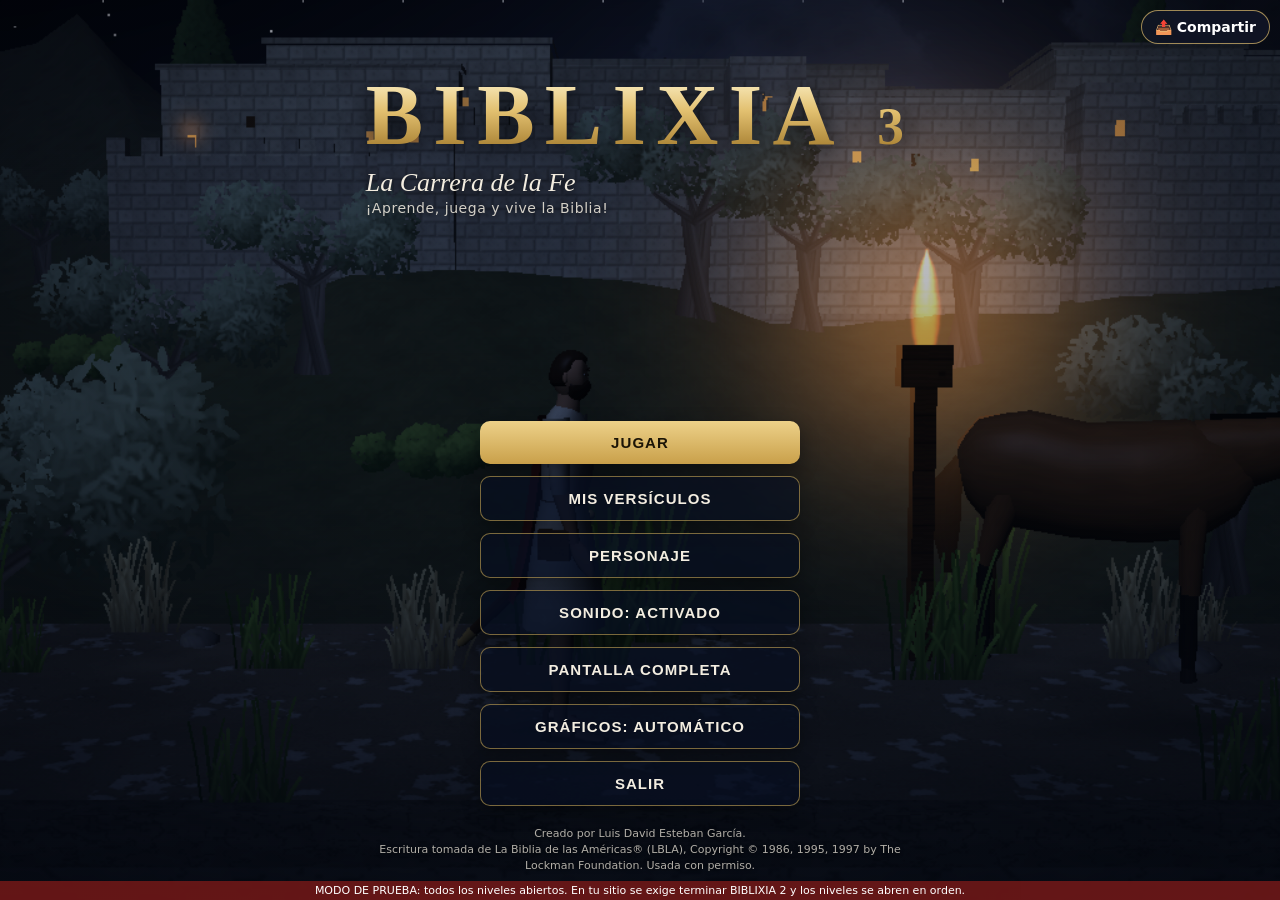
==== commit 4e32d81b: "Más fluidez en teléfonos modestos: sin desenfoques de fondo en el sitio y los Desafío Bíblico RD; ma" ====
--- a/biblixia3/index.html
+++ b/biblixia3/index.html
@@ -1393,7 +1393,7 @@
 function canStand(){const h=P.mounted?62:46,b={x:P.x+1,y:P.y+P.h-h,w:P.w-2,h:h-1};return!G.lv.solids.some(s=>!s.ground&&ov(b,s))}
 function resize(){W=innerWidth;H=innerHeight;DPR=window.devicePixelRatio||1;const rs=(QUALITY.low?Math.min(DPR,1)*.8:Math.min(DPR,1.5))*QUALITY.scale;
  cv.width=Math.max(2,Math.round(W*rs));cv.height=Math.max(2,Math.round(H*rs));cv.style.width=W+'px';cv.style.height=H+'px';
- const hd=Math.min(DPR,2);hud.width=Math.round(W*hd);hud.height=Math.round(H*hd);hud.style.width=W+'px';hud.style.height=H+'px';hud.dpr=hd}
+ const hd=Math.min(DPR,QUALITY.low?1.5:2);/* en equipos modestos el marcador se dibuja a 1.5x: igual de nítido y menos trabajo */hud.width=Math.round(W*hd);hud.height=Math.round(H*hd);hud.style.width=W+'px';hud.style.height=H+'px';hud.dpr=hd}
 addEventListener('resize',()=>{if(gl)resize()});
 
 /* ---------------- ENTRADA ---------------- */
